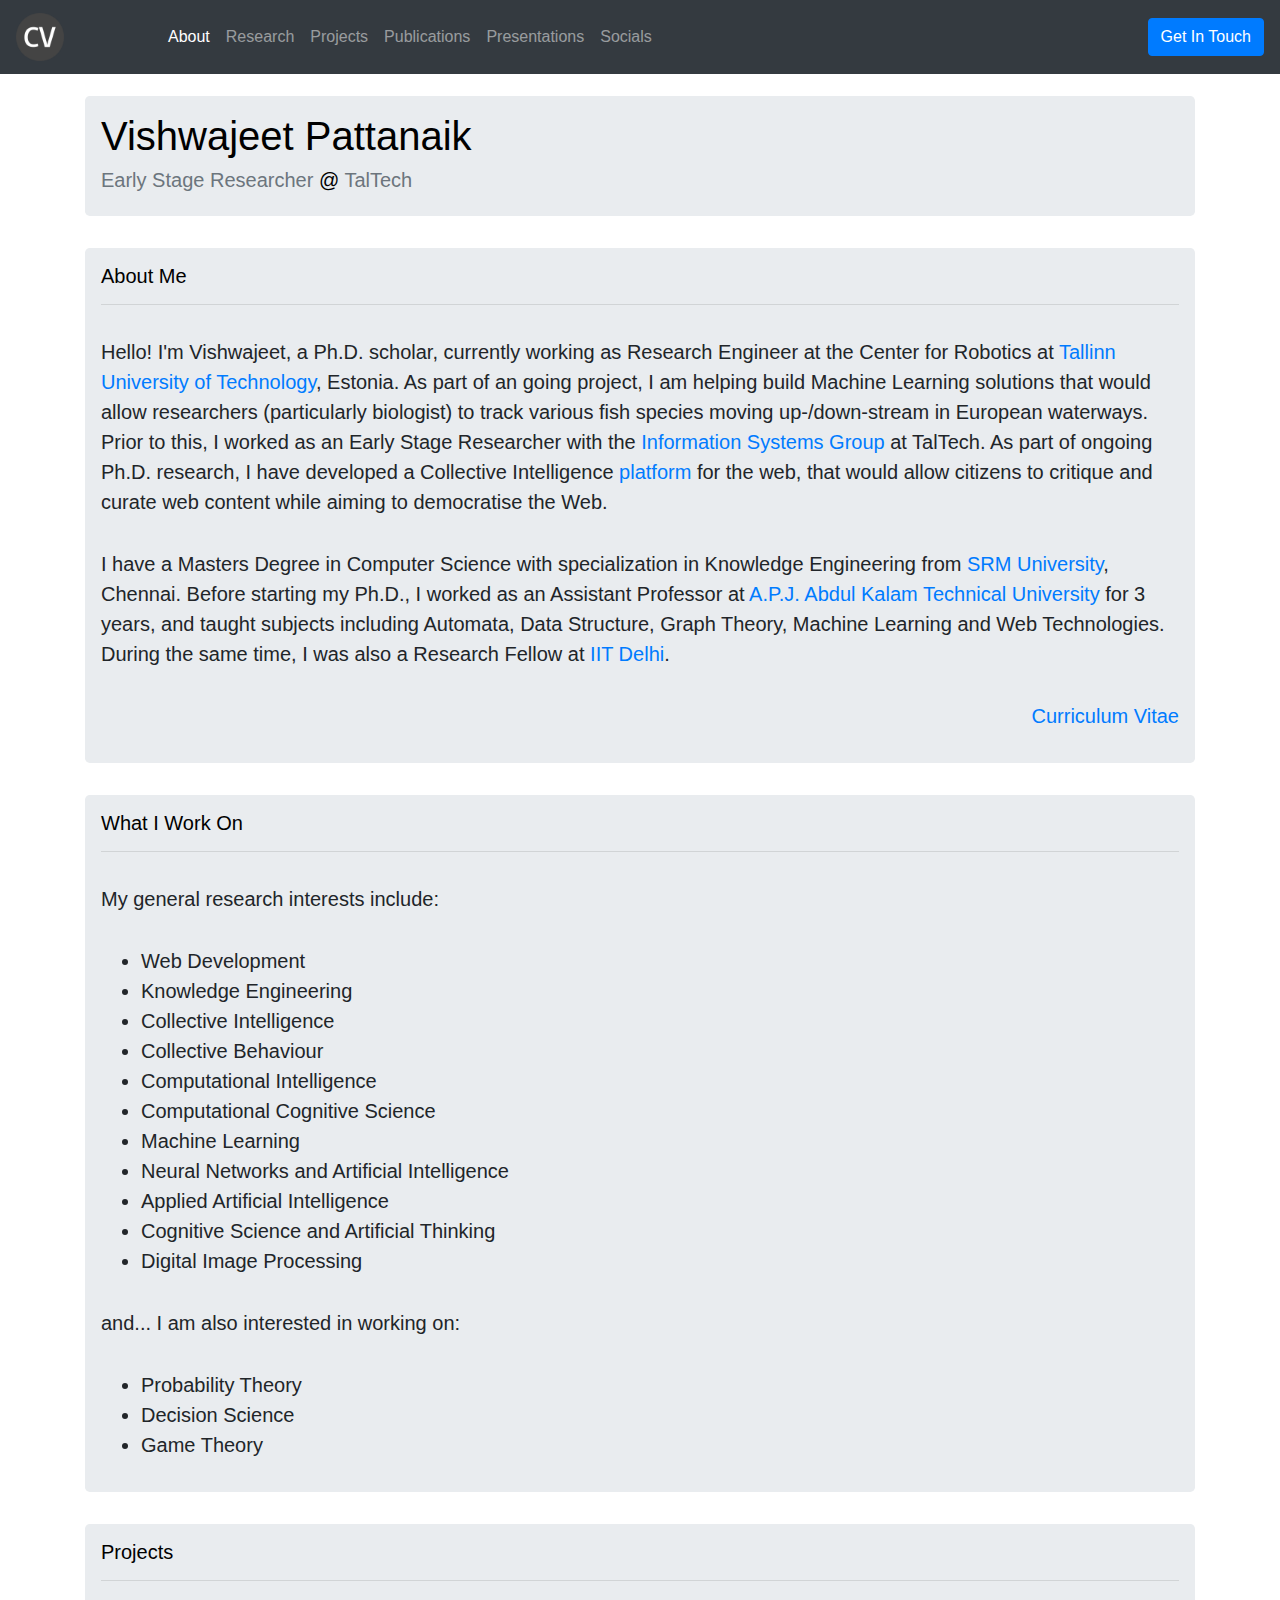
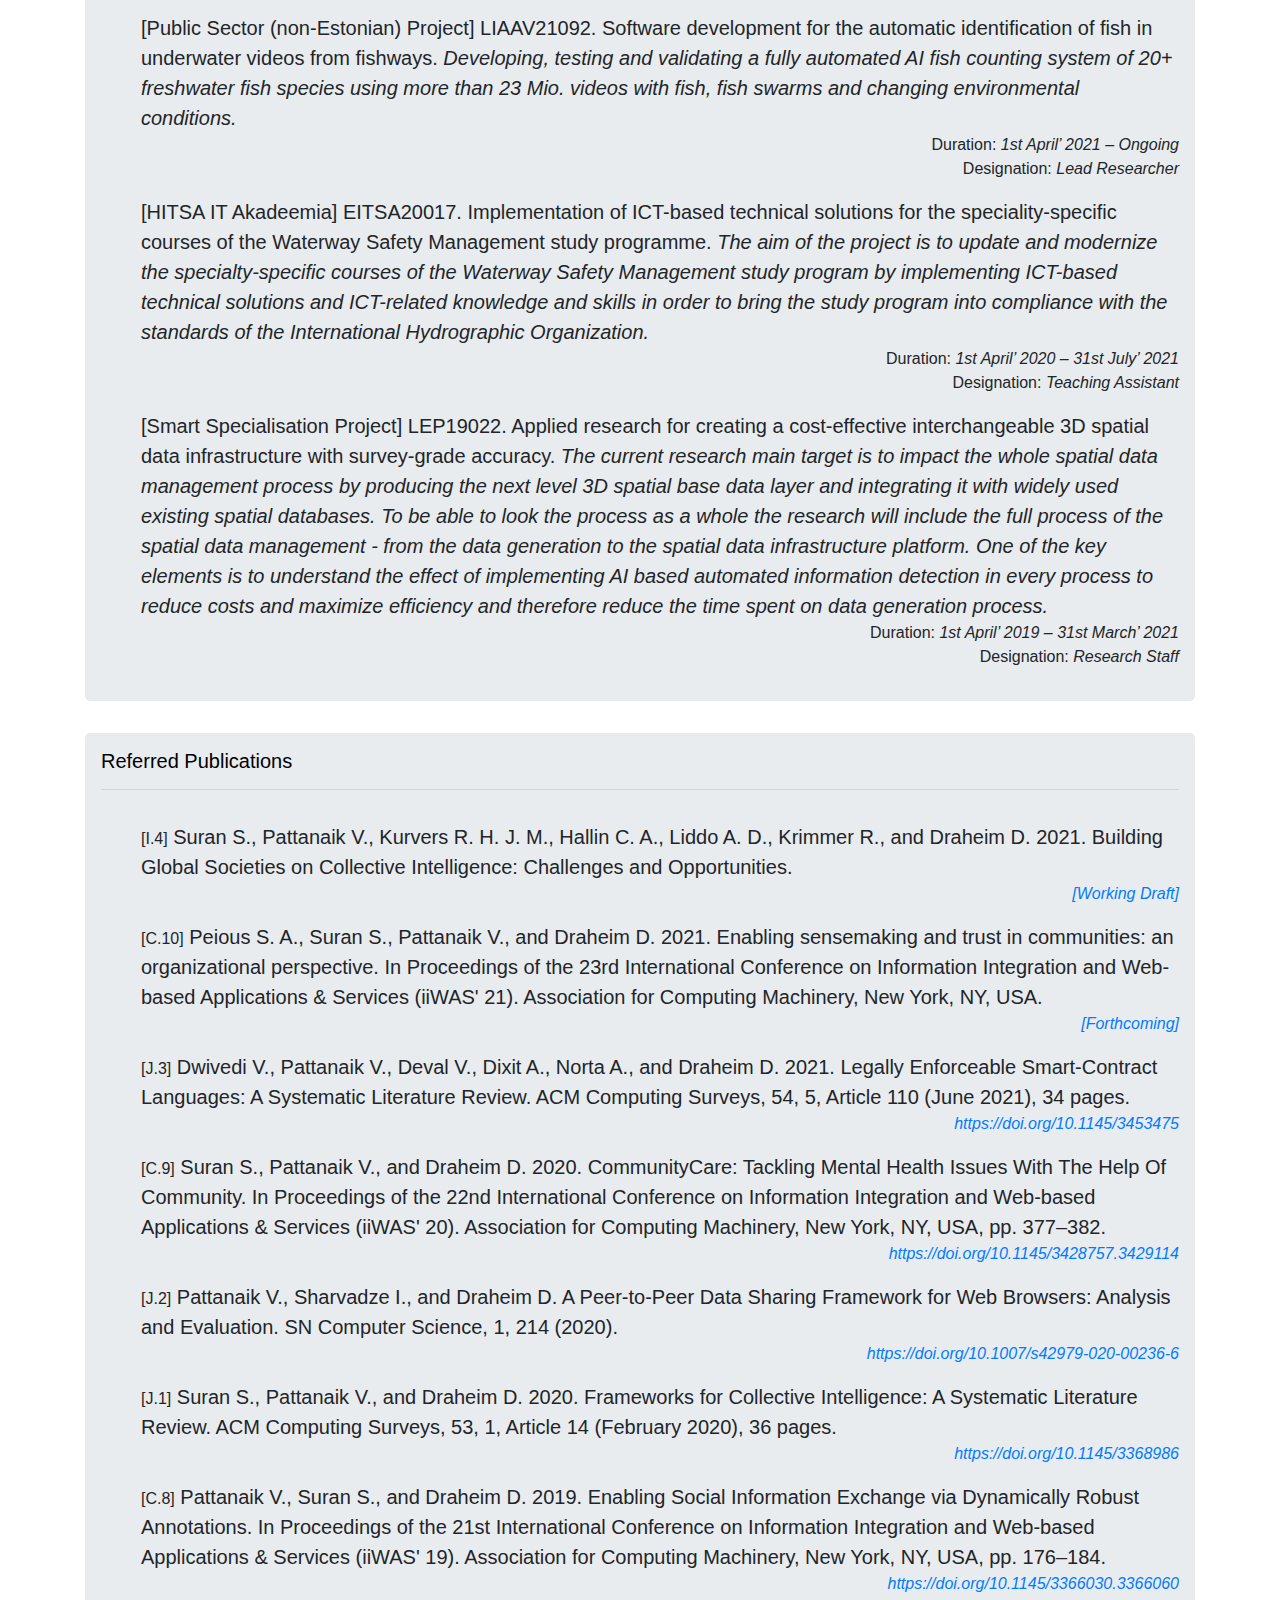
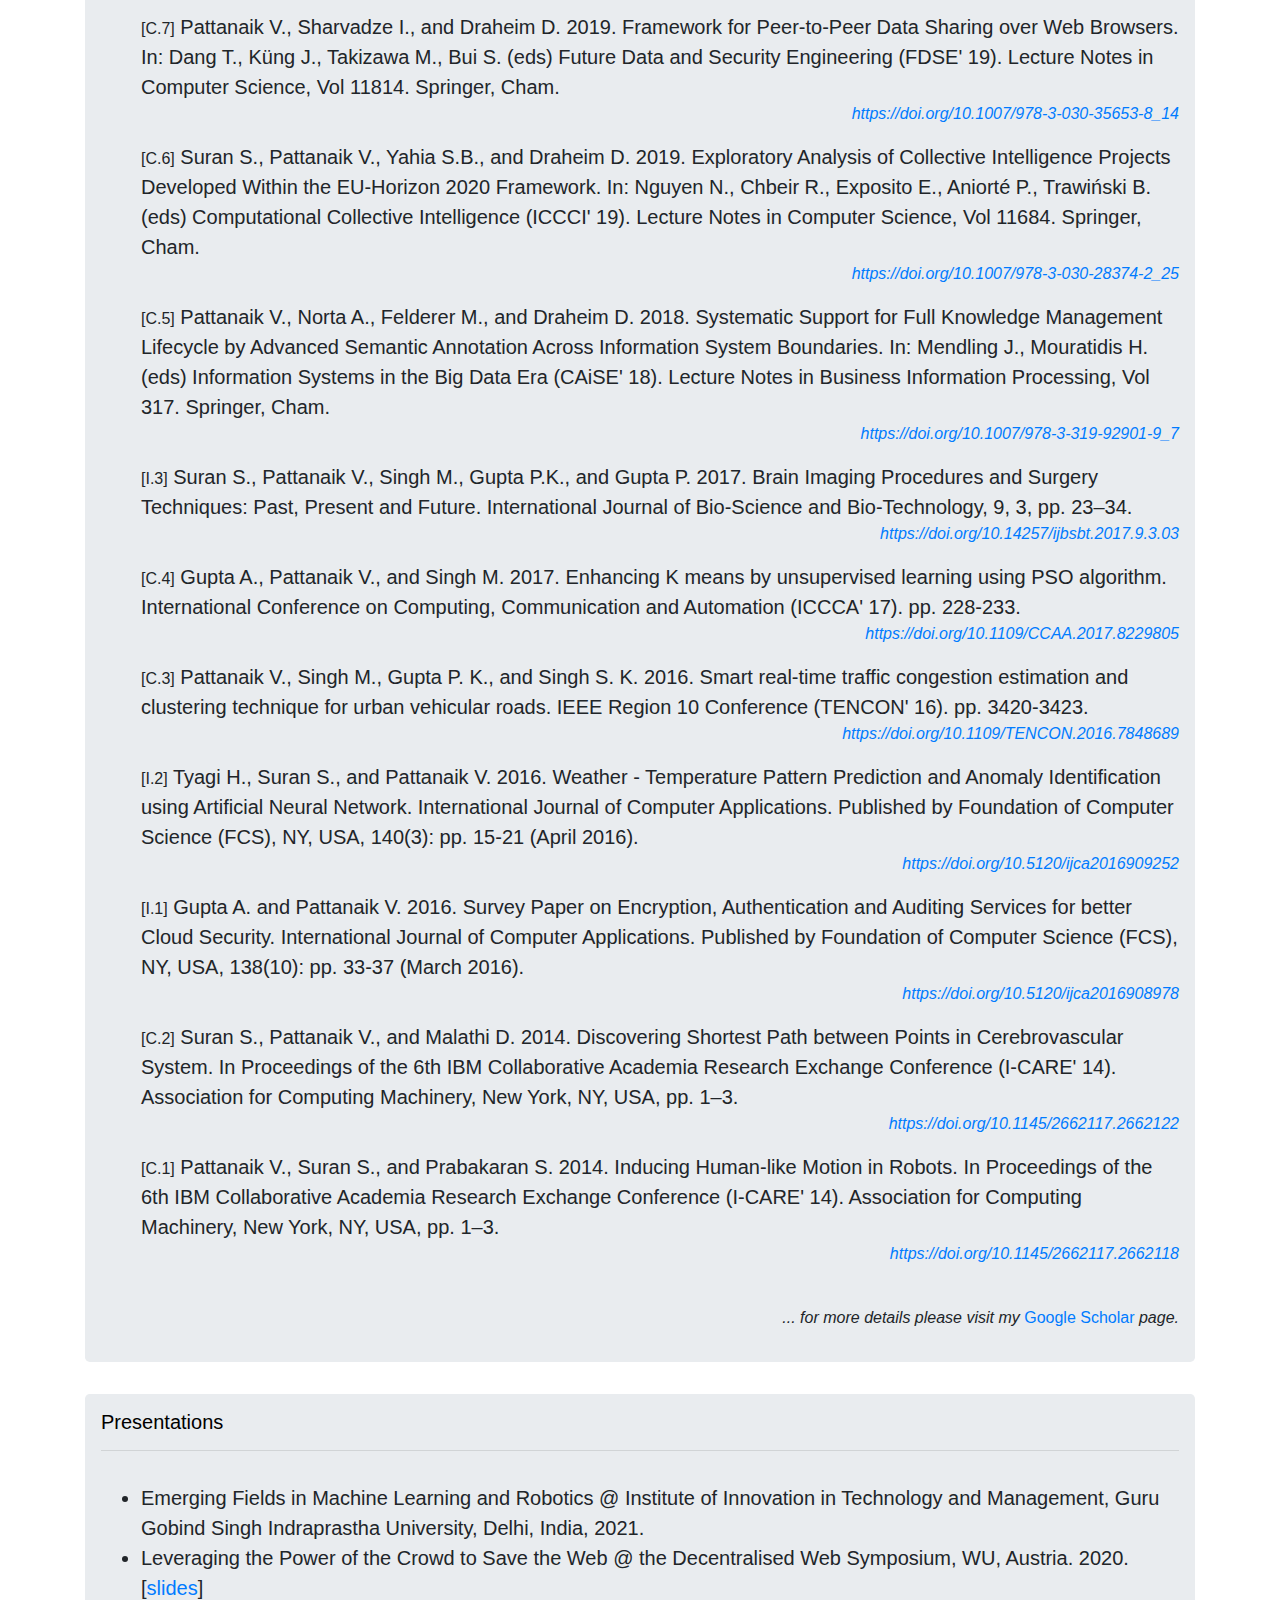
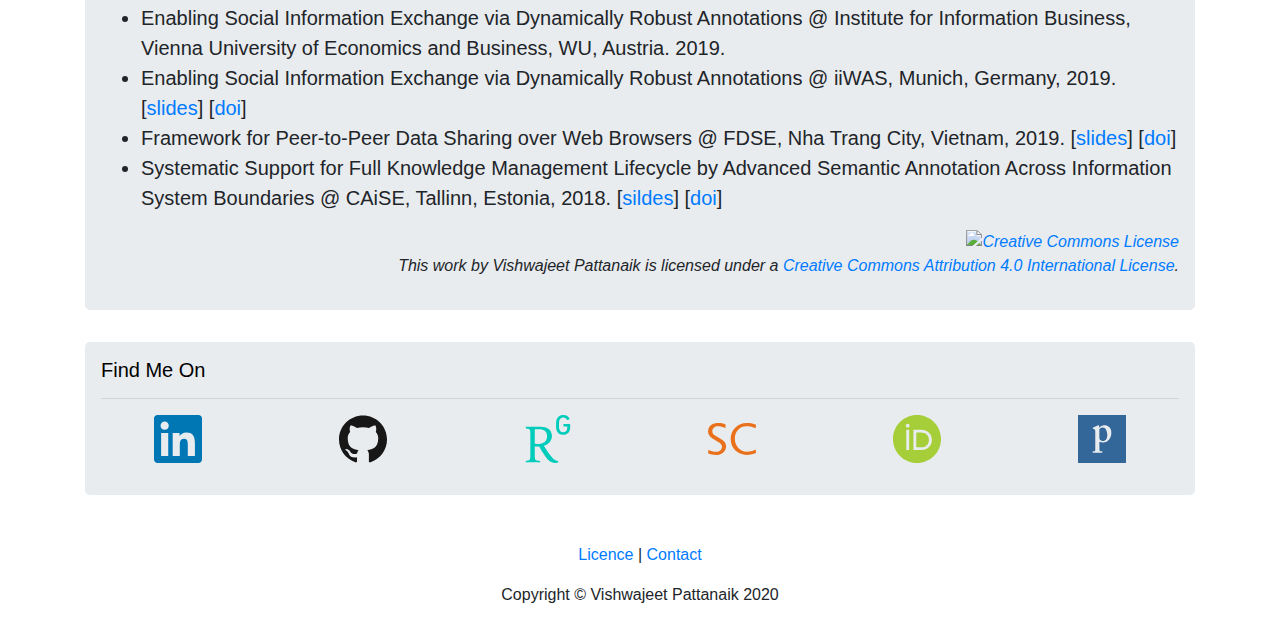
==== index.html @ 0c8cb820 "Update index.html" ====
<!DOCTYPE html>
<html lang="en">

<head>
  <meta http-equiv="content-type" content="text/html; charset=UTF-8" />
  <meta name="description" content="Vishwajeet Pattanaik's personal website." />
  <meta name="keywords" content="vishwajeet, pattanaik, tippanee, taltech, ttu" />
  <meta name="author" content="Vishwajeet Pattanaik" />
  <meta name="viewport" content="width=device-width, initial-scale=1.0" />

  <link rel="icon" type="image/png" href="/icons/favicon-32x32.png" />
  <title>Vishwajeet Pattanaik</title>

  <!-- Bootstrap Core CSS -->
  <link href="/css/bootstrap.css" rel="stylesheet" />

  <!-- Custom CSS -->
  <link href="/css/custom.css" rel="stylesheet" />
</head>

<body data-gr-c-s-loaded="true">
  <nav class="navbar navbar-expand-md navbar-dark fixed-top bg-dark">
    <a class="navbar-brand" target="_blank" href="https://www.etis.ee/CV/Vishwajeet_Pattanaik/eng?lang=ENG">
      <img id="logo-cv" src="/icons/favicon-512x512.png" alt="V. Pattanaik's bio" /></a>

    <button class="navbar-toggler" type="button" data-toggle="collapse" data-target="#navbarCollapse"
      aria-controls="navbarCollapse" aria-expanded="true" aria-label="Toggle navigation">
      <span class="navbar-toggler-icon"></span>
    </button>
    <div class="navbar-collapse collapse show left-gap" id="navbarCollapse">
      <ul class="navbar-nav mr-auto">
        <li class="nav-item active">
          <a class="nav-link" href="#about">About</a>
        </li>
        <li class="nav-item">
          <a class="nav-link" href="#research">Research</a>
        </li>
        <li class="nav-item">
          <a class="nav-link" href="#project">Projects</a>
        </li>
        <li class="nav-item">
          <a class="nav-link" href="#publication">Publications</a>
        </li>
        <li class="nav-item">
          <a class="nav-link" href="#presentation">Presentations</a>
        </li>
        <li class="nav-item">
          <a class="nav-link" href="#follow">Socials</a>
        </li>
        <li class="nav-item">
          <a class="nav-link" href="#"></a>
        </li>
      </ul>
      <a class="btn btn-primary a-btn" title="vishwajeet dot pattanaik at taltech dot ee" target="_blank"
        href="mailto:vishwajeet.pattanaik@taltech.ee">Get In Touch</a>
    </div>
  </nav>

  <main class="container">
    <div class="jumbotron modified-jbtrn name-jbtrn" id="home">
      <h1>Vishwajeet Pattanaik</h1>
      <h5>
        <a class="scnd-head" href="https://www.etis.ee/CV/Vishwajeet_Pattanaik/eng">Early Stage Researcher</a>
        @ <a class="scnd-head" href="https://taltech.ee/en/">TalTech</a>
      </h5>
    </div>

    <div class="jumbotron modified-jbtrn first-md-jbtrn">
      <div class="scrl-elem" id="about"></div>
      <h5>About Me</h5>
      <hr />
      <p class="lead">
        Hello! I'm Vishwajeet, a Ph.D. scholar, currently working as Research Engineer at the Center for Robotics at <a href="https://www.ttu.ee/institutes/department-of-software-science/">Tallinn University of Technology</a>, Estonia. As part of an going project, I am helping build Machine Learning solutions that would allow researchers (particularly biologist) to track various fish species moving up-/down-stream in European waterways. Prior to this, I worked as an Early Stage Researcher with the <a href="https://www.ttu.ee/projects/lss/">Information Systems Group</a> at TalTech. As part of ongoing Ph.D. research, I have developed a Collective Intelligence <a href="https://chrome.google.com/webstore/detail/tippanee-weave-your-own-w/ccfghgegoegbjgloocplalkhfimgaccb?hl=en">platform</a> for the web, that would allow citizens to critique and curate web content while aiming to democratise the Web.
      </p>
      <p class="lead">
        I have a Masters Degree in Computer Science with specialization in Knowledge Engineering from <a href="https://www.srmist.edu.in/">SRM University</a>, Chennai. Before starting my Ph.D., I worked as an Assistant Professor at <a href="https://aktu.ac.in/">A.P.J. Abdul Kalam Technical University</a> for 3 years, and taught subjects including Automata, Data Structure, Graph Theory, Machine Learning and Web Technologies. During the same time, I was also a Research Fellow at <a href="http://www.iitd.ac.in/">IIT Delhi</a>.
      </p>
      <p class="lead text-right">
        <b><a href="/slides/Resume_VishwajeetPattanaik.pdf">Curriculum Vitae</a></b>
      </p>
    </div>

    <div class="jumbotron modified-jbtrn">
      <div class="scrl-elem" id="research"></div>
      <h5>What I Work On</h5>
      <hr />
      <p class="lead">
        My general research interests include:
      </p>
      <ul class="lead">
        <li>
          Web Development
        </li>
        <li>
          Knowledge Engineering
        </li>        
        <li>
          Collective Intelligence
        </li>
        <li>
          Collective Behaviour
        </li>
        <li>
          Computational Intelligence
        </li>
        <li>
          Computational Cognitive Science
        </li>
        <li>
          Machine Learning
        </li>
        <li>
          Neural Networks and Artificial Intelligence
        </li>
        <li>
          Applied Artificial Intelligence
        </li>
        
        <li>
          Cognitive Science and Artificial Thinking
        </li>
        <li>
          Digital Image Processing
        </li>
      </ul>
      <p class="lead">
        and... I am also interested in working on:
      </p>
      <ul class="lead">
        <li>
          Probability Theory
        </li>
        <li>
          Decision Science
        </li>
        <li>
          Game Theory
        </li>
      </ul>
    </div>

    <div class="jumbotron modified-jbtrn">
      <div class="scrl-elem" id="project"></div>
      <h5>Projects</h5>
      <hr />
      <ul class="lead" style="list-style-type: none;">
        <li>
          <b>[Public Sector (non-Estonian) Project] LIAAV21092.</b> Software development for the automatic identification of fish in underwater videos from fishways. <i>Developing, testing and validating a fully automated AI fish counting system of 20+ freshwater fish species using more than 23 Mio. videos with fish, fish swarms and changing environmental conditions.</i>
          <br/>
          <p class="lead-mini">
            Duration: <i>1st April’ 2021 – Ongoing</i>
            <br/>
            Designation: <i><b>Lead Researcher</b></i>
          </p>

        </li>
        <li>
          <b>[HITSA IT Akadeemia] EITSA20017.</b> Implementation of ICT-based technical solutions for the speciality-specific courses of the Waterway Safety Management study programme. <i>The aim of the project is to update and modernize the specialty-specific courses of the Waterway Safety Management study program by implementing ICT-based technical solutions and ICT-related knowledge and skills in order to bring the study program into compliance with the standards of the International Hydrographic Organization.</i>
          <br/>
          <p class="lead-mini">
            Duration: <i>1st April’ 2020 – 31st July’ 2021</i>
            <br/>
            Designation: <i><b>Teaching Assistant</b></i>
          </p>
        </li>
        <li>
          <b>[Smart Specialisation Project] LEP19022.</b> Applied research for creating a cost-effective interchangeable 3D spatial data infrastructure with survey-grade accuracy. <i>The current research main target is to impact the whole spatial data management process by producing the next level 3D spatial base data layer and integrating it with widely used existing spatial databases. To be able to look the process as a whole the research will include the full process of the spatial data management - from the data generation to the spatial data infrastructure platform. One of the key elements is to understand the effect of implementing AI based automated information detection in every process to reduce costs and maximize efficiency and therefore reduce the time spent on data generation process.</i>
          <br/>
          <p class="lead-mini">
            Duration: <i>1st April’ 2019 – 31st March’ 2021</i>
            <br/>
            Designation: <i><b>Research Staff</b></i>
          </p>
        </li>
      </ul>
    </div>

    <div class="jumbotron modified-jbtrn">
      <div class="scrl-elem" id="publication"></div>
      <h5>Referred Publications</h5>
      <hr />
      <ul class="lead" style="list-style-type: none;">
        <li>
          <b class="lead-nums">[I.4]</b> Suran S., Pattanaik V., Kurvers R. H. J. M., Hallin C. A., Liddo A. D., Krimmer R., and Draheim D. 2021. Building Global Societies on Collective Intelligence: Challenges and Opportunities.
          <br />
          <p class="lead-mini">
            <i><a target="_blank"
                href="#">[Working Draft]</a></i>
          </p>
        </li>
        <li>
          <b class="lead-nums">[C.10]</b> Peious S. A., Suran S., Pattanaik V., and Draheim D. 2021. Enabling sensemaking and trust in communities: an organizational perspective. In Proceedings of the 23rd International Conference on Information Integration and Web-based Applications & Services (iiWAS' 21). Association for Computing Machinery, New York, NY, USA.
          <br />
          <p class="lead-mini">
            <i><a target="_blank"
                href="#">[Forthcoming]</a></i>
          </p>
        </li>
        <li>
          <b class="lead-nums">[J.3]</b> Dwivedi V., Pattanaik V., Deval V., Dixit A., Norta A., and Draheim D. 2021. Legally Enforceable Smart-Contract Languages: A Systematic Literature Review. ACM Computing Surveys, 54, 5, Article 110 (June 2021), 34 pages.
          <br />
          <p class="lead-mini">
            <i><a target="_blank"
                href="https://doi.org/10.1145/3453475">https://doi.org/10.1145/3453475</a></i>
          </p>
        </li>
        <li>
          <b class="lead-nums">[C.9]</b> Suran S., Pattanaik V., and Draheim D. 2020. CommunityCare: Tackling Mental Health Issues With The Help Of Community. In Proceedings of the 22nd International Conference on Information Integration and Web-based Applications & Services (iiWAS' 20). Association for Computing Machinery, New York, NY, USA, pp. 377–382.
          <br />
          <p class="lead-mini">
            <i><a target="_blank"
                href="https://doi.org/10.1145/3428757.3429114">https://doi.org/10.1145/3428757.3429114</a></i>
          </p>
        </li>
        <li>
          <b class="lead-nums">[J.2]</b> Pattanaik V., Sharvadze I., and Draheim D. A Peer-to-Peer Data Sharing Framework for Web Browsers: Analysis and Evaluation. SN Computer Science, 1, 214 (2020).
          <br />
          <p class="lead-mini">
            <i><a target="_blank"
                href="https://doi.org/10.1007/s42979-020-00236-6">https://doi.org/10.1007/s42979-020-00236-6</a></i>
          </p>
        </li>
        <li>
          <b class="lead-nums">[J.1]</b> Suran S., Pattanaik V., and Draheim D. 2020. Frameworks for Collective Intelligence: A Systematic Literature Review. ACM Computing Surveys, 53, 1, Article 14 (February 2020), 36 pages.
          <br />
          <p class="lead-mini">
            <i><a target="_blank" href="https://doi.org/10.1145/3368986">https://doi.org/10.1145/3368986</a></i>
          </p>
        </li>
        <li>
          <b class="lead-nums">[C.8]</b> Pattanaik V., Suran S., and Draheim D. 2019. Enabling Social Information Exchange via Dynamically Robust Annotations. In Proceedings of the 21st International Conference on Information Integration and Web-based Applications & Services (iiWAS' 19). Association for Computing Machinery, New York, NY, USA, pp. 176–184.
          <br />
          <p class="lead-mini">
            <i><a target="_blank"
                href="https://doi.org/10.1145/3366030.3366060">https://doi.org/10.1145/3366030.3366060</a></i>
          </p>
        </li>
        <li>
          <b class="lead-nums">[C.7]</b> Pattanaik V., Sharvadze I., and Draheim D. 2019. Framework for Peer-to-Peer Data Sharing over Web Browsers. In: Dang T., Küng J., Takizawa M., Bui S. (eds) Future Data and Security Engineering (FDSE' 19). Lecture Notes in Computer Science, Vol 11814. Springer, Cham.
          <br />
          <p class="lead-mini">
            <i><a target="_blank"
                href="https://doi.org/10.1007/978-3-030-35653-8_14">https://doi.org/10.1007/978-3-030-35653-8_14</a></i>
          </p>
        </li>
        <li>
          <b class="lead-nums">[C.6]</b> Suran S., Pattanaik V., Yahia S.B., and Draheim D. 2019. Exploratory Analysis of Collective Intelligence Projects Developed Within the EU-Horizon 2020 Framework. In: Nguyen N., Chbeir R., Exposito E., Aniorté P., Trawiński B. (eds) Computational Collective Intelligence (ICCCI' 19). Lecture Notes in Computer Science, Vol 11684. Springer, Cham.
          <br />
          <p class="lead-mini">
            <i><a target="_blank"
                href="https://doi.org/10.1007/978-3-030-28374-2_25">https://doi.org/10.1007/978-3-030-28374-2_25</a></i>
          </p>
        </li>
        <li>
          <b class="lead-nums">[C.5]</b> Pattanaik V., Norta A., Felderer M., and Draheim D. 2018. Systematic Support for Full Knowledge Management Lifecycle by Advanced Semantic Annotation Across Information System Boundaries. In: Mendling J., Mouratidis H. (eds) Information Systems in the Big Data Era (CAiSE' 18). Lecture Notes in Business Information Processing, Vol 317. Springer, Cham.
          <br />
          <p class="lead-mini">
            <i><a target="_blank"
                href="https://doi.org/10.1007/978-3-319-92901-9_7">https://doi.org/10.1007/978-3-319-92901-9_7</a></i>
          </p>
        </li>
        <li>
          <b class="lead-nums">[I.3]</b> Suran S., Pattanaik V., Singh M., Gupta P.K., and Gupta P. 2017. Brain Imaging Procedures and Surgery Techniques: Past, Present and Future. International Journal of Bio-Science and Bio-Technology, 9, 3, pp. 23–34.
          <br />
          <p class="lead-mini">
            <i><a target="_blank"
                href="https://doi.org/10.14257/ijbsbt.2017.9.3.03">https://doi.org/10.14257/ijbsbt.2017.9.3.03</a></i>
          </p>
        </li>
        <li>
          <b class="lead-nums">[C.4]</b> Gupta A., Pattanaik V., and Singh M. 2017. Enhancing K means by unsupervised learning using PSO algorithm. International Conference on Computing, Communication and Automation (ICCCA' 17). pp. 228-233.
          <br />
          <p class="lead-mini">
            <i><a target="_blank"
                href="https://doi.org/10.1109/CCAA.2017.8229805">https://doi.org/10.1109/CCAA.2017.8229805</a></i>
          </p>
        </li>
        <li>
          <b class="lead-nums">[C.3]</b> Pattanaik V., Singh M., Gupta P. K., and Singh S. K. 2016. Smart real-time traffic congestion estimation and clustering technique for urban vehicular roads. IEEE Region 10 Conference (TENCON' 16). pp. 3420-3423.
          <br />
          <p class="lead-mini">
            <i><a target="_blank"
                href="https://doi.org/10.1109/TENCON.2016.7848689">https://doi.org/10.1109/TENCON.2016.7848689</a></i>
          </p>
        </li>
        <li>
          <b class="lead-nums">[I.2]</b> Tyagi H., Suran S., and Pattanaik V. 2016. Weather - Temperature Pattern Prediction and Anomaly Identification using Artificial Neural Network. International Journal of Computer Applications. Published by Foundation of Computer Science (FCS), NY, USA, 140(3): pp. 15-21 (April 2016).
          <br />
          <p class="lead-mini">
            <i><a target="_blank"
                href="https://doi.org/10.5120/ijca2016909252">https://doi.org/10.5120/ijca2016909252</a></i>
          </p>
        </li>
        <li>
          <b class="lead-nums">[I.1]</b> Gupta A. and Pattanaik V. 2016. Survey Paper on Encryption, Authentication and Auditing Services for better Cloud Security. International Journal of Computer Applications. Published by Foundation of Computer Science (FCS), NY, USA, 138(10): pp. 33-37 (March 2016).
          <br />
          <p class="lead-mini">
            <i><a target="_blank"
                href="https://doi.org/10.5120/ijca2016908978">https://doi.org/10.5120/ijca2016908978</a></i>
          </p>
        </li>
        <li>
          <b class="lead-nums">[C.2]</b> Suran S., Pattanaik V., and Malathi D. 2014. Discovering Shortest Path between Points in Cerebrovascular System. In Proceedings of the 6th IBM Collaborative Academia Research Exchange Conference (I-CARE' 14). Association for Computing Machinery, New York, NY, USA, pp. 1–3.
          <br />
          <p class="lead-mini">
            <i><a target="_blank"
                href="https://doi.org/10.1145/2662117.2662122">https://doi.org/10.1145/2662117.2662122</a></i>
          </p>
        </li>
        <li>
          <b class="lead-nums">[C.1]</b> Pattanaik V., Suran S., and Prabakaran S. 2014. Inducing Human-like Motion in Robots. In Proceedings of the 6th IBM Collaborative Academia Research Exchange Conference (I-CARE' 14). Association for Computing Machinery, New York, NY, USA, pp. 1–3.
          <br />
          <p class="lead-mini">
            <i><a target="_blank"
                href="https://doi.org/10.1145/2662117.2662118">https://doi.org/10.1145/2662117.2662118</a></i>
          </p>
        </li>
      </ul>
      <br />
      <p class="lead-mini">
        <i>... for more details please visit my</i>
        <a target="_blank" href="https://scholar.google.com/citations?user=J5OFv5EAAAAJ&hl=en">Google Scholar</a>
        <i> page.</i>
      </p>
      <!-- <iframe class="bibbase-data" src="https://bibbase.org/service/mendeley/99050e42-27eb-3a5f-8575-b0eafc224a58" sandbox="allow-forms allow-popups allow-pointer-lock allow-same-origin allow-scripts"></iframe> -->
    </div>

    <div class="jumbotron modified-jbtrn">
      <div class="scrl-elem" id="presentation"></div>
      <h5>Presentations</h5>
      <hr />
      <ul class="lead">
        <li>
          Emerging Fields in Machine Learning and Robotics @ Institute of Innovation in Technology and Management, Guru Gobind Singh Indraprastha University, Delhi, India, 2021.
        </li>
        <li>
          Leveraging the Power of the Crowd to Save the Web @ the Decentralised Web Symposium, WU, Austria. 2020. [<a target="_blank" href="/slides/Vishwajeet_DWSympo-2020.pdf">slides</a>]
        </li>
        <li>
          Enabling Social Information Exchange via Dynamically Robust Annotations @ Institute for Information Business, Vienna University of Economics and Business, WU, Austria. 2019.
        </li>
        <li>
          Enabling Social Information Exchange via Dynamically Robust Annotations @ iiWAS, Munich, Germany, 2019. [<a target="_blank" href="/slides/Vishwajeet_iiWAS-2019.pdf">slides</a>] [<a target="_blank" href="https://doi.org/10.1145/3366030.3366060">doi</a>]
        </li>
        <li>
          Framework for Peer-to-Peer Data Sharing over Web Browsers @ FDSE, Nha Trang City, Vietnam, 2019. [<a target="_blank" href="/slides/Vishwajeet_FDSE-2019.pdf">slides</a>] [<a target="_blank" href="https://doi.org/10.1007/978-3-030-35653-8_14">doi</a>]
        </li>
        <li>
          Systematic Support for Full Knowledge Management Lifecycle by Advanced Semantic Annotation Across Information System Boundaries @ CAiSE, Tallinn, Estonia, 2018. [<a target="_blank" href="/slides/Vishwajeet_CAiSE-2018.pdf">sildes</a>] [<a target="_blank" href="https://doi.org/10.1007/978-3-319-92901-9_7">doi</a>]
        </li>
      </ul>
      <p class="lead-mini">
        <i><a target="_blank" rel="license" href="http://creativecommons.org/licenses/by/4.0/"><img
              alt="Creative Commons License" style="border-width: 0;"
              src="https://i.creativecommons.org/l/by/4.0/88x31.png" /></a><br />This work by
          <span property="cc:attributionName">Vishwajeet Pattanaik</span> is
          licensed under a
          <a target="_blank" rel="license" href="http://creativecommons.org/licenses/by/4.0/">Creative Commons
            Attribution 4.0 International License</a>.
        </i>
      </p>
    </div>

    <div class="jumbotron modified-jbtrn last-md-jbtrn">
      <div class="scrl-elem" id="follow"></div>
      <h5>Find Me On</h5>
      <hr />
      <div class="row">
        <div class="col-lg-2 cntr-elem">
          <a target="_blank" href="https://linkedin.com/in/vishwajeet-pattanaik">
            <svg style="width: 3rem; fill: rgb(0, 119, 181);" role="img" viewBox="0 0 24 24"
              xmlns="http://www.w3.org/2000/svg">
              <title>LinkedIn</title>
              <path
                d="M20.447 20.452h-3.554v-5.569c0-1.328-.027-3.037-1.852-3.037-1.853 0-2.136 1.445-2.136 2.939v5.667H9.351V9h3.414v1.561h.046c.477-.9 1.637-1.85 3.37-1.85 3.601 0 4.267 2.37 4.267 5.455v6.286zM5.337 7.433c-1.144 0-2.063-.926-2.063-2.065 0-1.138.92-2.063 2.063-2.063 1.14 0 2.064.925 2.064 2.063 0 1.139-.925 2.065-2.064 2.065zm1.782 13.019H3.555V9h3.564v11.452zM22.225 0H1.771C.792 0 0 .774 0 1.729v20.542C0 23.227.792 24 1.771 24h20.451C23.2 24 24 23.227 24 22.271V1.729C24 .774 23.2 0 22.222 0h.003z">
              </path>
            </svg>
          </a>
        </div>
        <div class="col-lg-2 cntr-elem">
          <a target="_blank" href="https://github.com/vpattanaik">
            <svg style="width: 3rem; fill: rgb(24, 23, 23);" role="img" viewBox="0 0 24 24"
              xmlns="http://www.w3.org/2000/svg">
              <title>GitHub</title>
              <path
                d="M12 .297c-6.63 0-12 5.373-12 12 0 5.303 3.438 9.8 8.205 11.385.6.113.82-.258.82-.577 0-.285-.01-1.04-.015-2.04-3.338.724-4.042-1.61-4.042-1.61C4.422 18.07 3.633 17.7 3.633 17.7c-1.087-.744.084-.729.084-.729 1.205.084 1.838 1.236 1.838 1.236 1.07 1.835 2.809 1.305 3.495.998.108-.776.417-1.305.76-1.605-2.665-.3-5.466-1.332-5.466-5.93 0-1.31.465-2.38 1.235-3.22-.135-.303-.54-1.523.105-3.176 0 0 1.005-.322 3.3 1.23.96-.267 1.98-.399 3-.405 1.02.006 2.04.138 3 .405 2.28-1.552 3.285-1.23 3.285-1.23.645 1.653.24 2.873.12 3.176.765.84 1.23 1.91 1.23 3.22 0 4.61-2.805 5.625-5.475 5.92.42.36.81 1.096.81 2.22 0 1.606-.015 2.896-.015 3.286 0 .315.21.69.825.57C20.565 22.092 24 17.592 24 12.297c0-6.627-5.373-12-12-12">
              </path>
            </svg>
          </a>
        </div>
        <div class="col-lg-2 cntr-elem">
          <a target="_blank" href="https://www.researchgate.net/profile/Vishwajeet_Pattanaik">
            <svg style="width: 3rem; fill: rgb(0, 204, 187);" role="img" xmlns="http://www.w3.org/2000/svg"
              viewBox="0 0 24 24">
              <title>ResearchGate</title>
              <path
                d="M19.586 0c-.818 0-1.508.19-2.073.565-.563.377-.97.936-1.213 1.68a3.193 3.193 0 0 0-.112.437 8.365 8.365 0 0 0-.078.53 9 9 0 0 0-.05.727c-.01.282-.013.621-.013 1.016a31.121 31.123 0 0 0 .014 1.017 9 9 0 0 0 .05.727 7.946 7.946 0 0 0 .077.53h-.005a3.334 3.334 0 0 0 .113.438c.245.743.65 1.303 1.214 1.68.565.376 1.256.564 2.075.564.8 0 1.536-.213 2.105-.603.57-.39.94-.916 1.175-1.65.076-.235.135-.558.177-.93a10.9 10.9 0 0 0 .043-1.207v-.82c0-.095-.047-.142-.14-.142h-3.064c-.094 0-.14.047-.14.141v.956c0 .094.046.14.14.14h1.666c.056 0 .084.03.084.086 0 .36 0 .62-.036.865-.038.244-.1.447-.147.606-.108.385-.348.664-.638.876-.29.212-.738.35-1.227.35-.545 0-.901-.15-1.21-.353-.306-.203-.517-.454-.67-.915a3.136 3.136 0 0 1-.147-.762 17.366 17.367 0 0 1-.034-.656c-.01-.26-.014-.572-.014-.939a26.401 26.403 0 0 1 .014-.938 15.821 15.822 0 0 1 .035-.656 3.19 3.19 0 0 1 .148-.76 1.89 1.89 0 0 1 .742-1.01c.344-.244.593-.352 1.137-.352.508 0 .815.096 1.144.303.33.207.528.492.764.925.047.094.111.118.198.07l1.044-.43c.075-.048.09-.115.042-.199a3.549 3.549 0 0 0-.466-.742 3 3 0 0 0-.679-.607 3.313 3.313 0 0 0-.903-.41A4.068 4.068 0 0 0 19.586 0zM8.217 5.836c-1.69 0-3.036.086-4.297.086-1.146 0-2.291 0-3.007-.029v.831l1.088.2c.744.144 1.174.488 1.174 2.264v11.288c0 1.777-.43 2.12-1.174 2.263l-1.088.2v.832c.773-.029 2.12-.086 3.465-.086 1.29 0 2.951.057 3.667.086v-.831l-1.49-.2c-.773-.115-1.174-.487-1.174-2.264v-4.784c.688.057 1.29.057 2.206.057 1.748 3.123 3.41 5.472 4.355 6.56.86 1.032 2.177 1.691 3.839 1.691.487 0 1.003-.086 1.318-.23v-.744c-1.031 0-2.063-.716-2.808-1.518-1.26-1.376-2.95-3.582-4.355-6.074 2.32-.545 4.04-2.722 4.04-4.9 0-3.208-2.492-4.698-5.758-4.698zm-.515 1.29c2.406 0 3.839 1.26 3.839 3.552 0 2.263-1.547 3.782-4.097 3.782-.974 0-1.404-.03-2.063-.086v-7.19c.66-.059 1.547-.059 2.32-.059z">
              </path>
            </svg>
          </a>
        </div>
        <div class="col-lg-2 cntr-elem">
          <a target="_blank" href="https://www.scopus.com/authid/detail.uri?authorId=57191188601">
            <svg style="width: 3rem; fill: rgb(233,113,28);" role="img" viewBox="0 0 24 24"
              xmlns="http://www.w3.org/2000/svg">
              <title>Scopus</title>
              <path
                d="M24 19.059l-.14-1.777c-1.426.772-2.945 1.076-4.465 1.076-3.319 0-5.96-2.782-5.96-6.475 0-3.903 2.595-6.31 5.633-6.31 1.917 0 3.39.303 4.792 1.075L24 4.895c-1.286-.608-2.337-.889-4.698-.889-4.534 0-7.97 3.53-7.97 8.017 0 5.12 4.09 7.924 7.9 7.924 1.916 0 3.506-.257 4.768-.888zm-14.954-3.46c0-2.22-1.964-3.225-3.857-4.347C3.716 10.364 2.15 9.756 2.15 8.12c0-1.215.889-2.548 2.642-2.548 1.519 0 2.57.234 3.903 1.029l.117-1.847c-1.239-.514-2.127-.748-4.137-.748C1.8 4.006.047 5.876.047 8.26c0 2.384 2.103 3.413 4.02 4.581 1.426.865 2.922 1.45 2.922 2.992 0 1.496-1.333 2.571-2.922 2.571-1.566 0-2.594-.35-3.786-1.075L0 19.176c1.215.56 2.454.818 4.16.818 2.385 0 4.885-1.473 4.885-4.395z">
              </path>
            </svg>
          </a>
        </div>
        <div class="col-lg-2 cntr-elem">
          <a target="_blank" href="https://orcid.org/0000-0002-7389-5955">
            <svg style="width: 3rem; fill: rgb(166, 206, 57);" role="img" viewBox="0 0 24 24"
              xmlns="http://www.w3.org/2000/svg">
              <title>ORCiD</title>
              <path
                d="M12 0C5.372 0 0 5.372 0 12s5.372 12 12 12 12-5.372 12-12S18.628 0 12 0zM7.369 4.378c.525 0 .947.431.947.947s-.422.947-.947.947a.95.95 0 0 1-.947-.947c0-.525.422-.947.947-.947zm-.722 3.038h1.444v10.041H6.647V7.416zm3.562 0h3.9c3.712 0 5.344 2.653 5.344 5.025 0 2.578-2.016 5.025-5.325 5.025h-3.919V7.416zm1.444 1.303v7.444h2.297c3.272 0 4.022-2.484 4.022-3.722 0-2.016-1.284-3.722-4.097-3.722h-2.222z">
              </path>
            </svg>
          </a>
        </div>
        <div class="col-lg-2 cntr-elem">
          <a target="_blank" href="https://publons.com/researcher/3093763/vishwajeet-pattanaik/">
            <svg style="width: 3rem; fill: rgb(51, 102, 153);" role="img" xmlns="http://www.w3.org/2000/svg"
              viewBox="0 0 24 24">
              <title>Publons</title>
              <path
                d="M0 0v24h24V0zm10.34 5.1c.083.014.114.096.156.158.054.354.1.71.154 1.065.157-.162.31-.328.49-.464.867-.666 2.05-.94 3.11-.63.72.21 1.315.72 1.756 1.316.187.263.348.547.45.855.198.582.225 1.206.198 1.815-.053 1.12-.433 2.244-1.169 3.103a4.029 4.029 0 01-2.616 1.41 4.418 4.418 0 01-2.188-.317c.019 1.01.032 2.018.038 3.028.021.465-.021.938.087 1.396.031.14.123.292.28.308.302.036.608.013.912.02.057 0 .13.037.126.101.004.186.009.373-.004.56-.046.092-.17.07-.255.072a44.358 44.358 0 00-4.437 0l-.07-.056c-.004-.22-.063-.467.034-.671.3-.035.606.02.904-.032.191-.048.268-.26.295-.434.04-.32.027-.642.042-.963V8.348c0-.156.006-.31-.008-.465a.888.888 0 00-.34-.656c-.203-.158-.438-.265-.662-.388-.082-.052-.181-.097-.229-.187a.985.985 0 01.008-.337c.056-.066.144-.086.219-.122.73-.315 1.456-.636 2.185-.952.17-.068.346-.144.533-.144zm1.99 1.146c-.053 0-.104 0-.156.013a2.12 2.12 0 00-1.493.86c.005 1.44 0 2.88.003 4.32.005.327.073.676.302.924.524.512 1.302.692 2.014.593.577-.096 1.037-.538 1.279-1.054.344-.736.395-1.571.335-2.371-.053-.655-.181-1.312-.449-1.915-.184-.407-.442-.793-.811-1.054a1.717 1.717 0 00-1.024-.313z">
              </path>
            </svg>
          </a>
        </div>
      </div>
    </div>
  </main>

  <div class="small-print">
    <p>
      <a target="_blank" href="/LICENSE.md">Licence</a>
      |
      <a target="_blank" href="mailto:vishwajeet.pattanaik@taltech.ee">Contact</a>
    </p>
    <p>Copyright &copy; Vishwajeet Pattanaik 2020</p>
  </div>

  <!-- Optional JavaScript -->
  <!-- jQuery first, then Popper.js, then Bootstrap JS -->
  <script src="https://code.jquery.com/jquery-3.2.1.slim.min.js"
    integrity="sha384-KJ3o2DKtIkvYIK3UENzmM7KCkRr/rE9/Qpg6aAZGJwFDMVNA/GpGFF93hXpG5KkN"
    crossorigin="anonymous"></script>
  <script src="https://cdnjs.cloudflare.com/ajax/libs/popper.js/1.12.9/umd/popper.min.js"
    integrity="sha384-ApNbgh9B+Y1QKtv3Rn7W3mgPxhU9K/ScQsAP7hUibX39j7fakFPskvXusvfa0b4Q"
    crossorigin="anonymous"></script>

  <!-- Bootstrap Core JS -->
  <script src="/js/bootstrap.js"></script>

  <!-- Custom CSS -->
  <script src="/js/custom.js"></script>
</body>

</html>
---- css/custom.css ----
html {
  scroll-behavior: smooth;
}

h1,
h2,
h3,
h4,
h5,
h6 {
  color: black;
}

hr {
	margin-top: 1rem;
	margin-bottom: 1rem;
	border: 0;
	border-top: 1px solid rgba(0, 0, 0, 0.1);
  }

a {
  word-wrap: break-word;
}

a:hover {
  text-decoration: none;
}

a.scnd-head:link {
  color: #6c757d !important;
}

a.scnd-head:hover {
  color: #343a40 !important;
}

a.scnd-head:visited {
  color: #6c757d !important;
}

/*##################################################*/

.top-gap {
  margin-top: 10rem;
}

.left-gap {
  margin-left: 5rem;
}

.full-height {
  height: 80vh;
}

/*##################################################*/

#logo-cv {
  height: 3rem !important;
}


.a-btn {
  color: white !important;
}
.container {
  box-sizing: border-box;
  position: relative;
}

.modified-jbtrn {
  box-sizing: border-box;
  position: relative;
  top: 5rem;
  padding: 1rem;
  margin: 2rem 0;
}

.first-md-jbtrn {
  margin-top: 0 !important;
}

.last-md-jbtrn {
  margin-bottom: 0 !important;
}

.name-jbtrn {
  margin-bottom: 1rem !important;
  top: 4rem;
}


.scrl-elem {
  position: absolute;
  top: -8rem;
}

.lead {
  padding-top: 1rem;
}

.cntr-elem {
  text-align: center;
  padding-bottom: 1rem;;
}

.bibbase-data {
  width: 100%;
  min-height: 50rem;
  max-height: 100vh;
  border: none;
}

.lead-nums {
  font-size: 1.0rem;
}

.lead-mini {
  text-align: right;
  font-size: 1.0rem;
}

.my-scls {
  width: 3rem;
}

.small-print {
  margin-top: 8rem;
  width: 100%;
  text-align: center;
}

/*##################################################*/

@media (min-width: 320px) {
  .cntr-elem {
    width: 33%
  }
}

@media (min-width: 360px) {
  .cntr-elem {
    width: 33%
  }
}

@media (min-width: 480px) {
  .cntr-elem {
    width: 16%
  }
}

@media (min-width: 576px) {
  .cntr-elem {
    width: 16%
  }
}

@media (min-width: 768px) {
  .cntr-elem {
    width: 16%
  }
}

@media (min-width: 992px) {

}

@media (min-width: 1200px) {

}
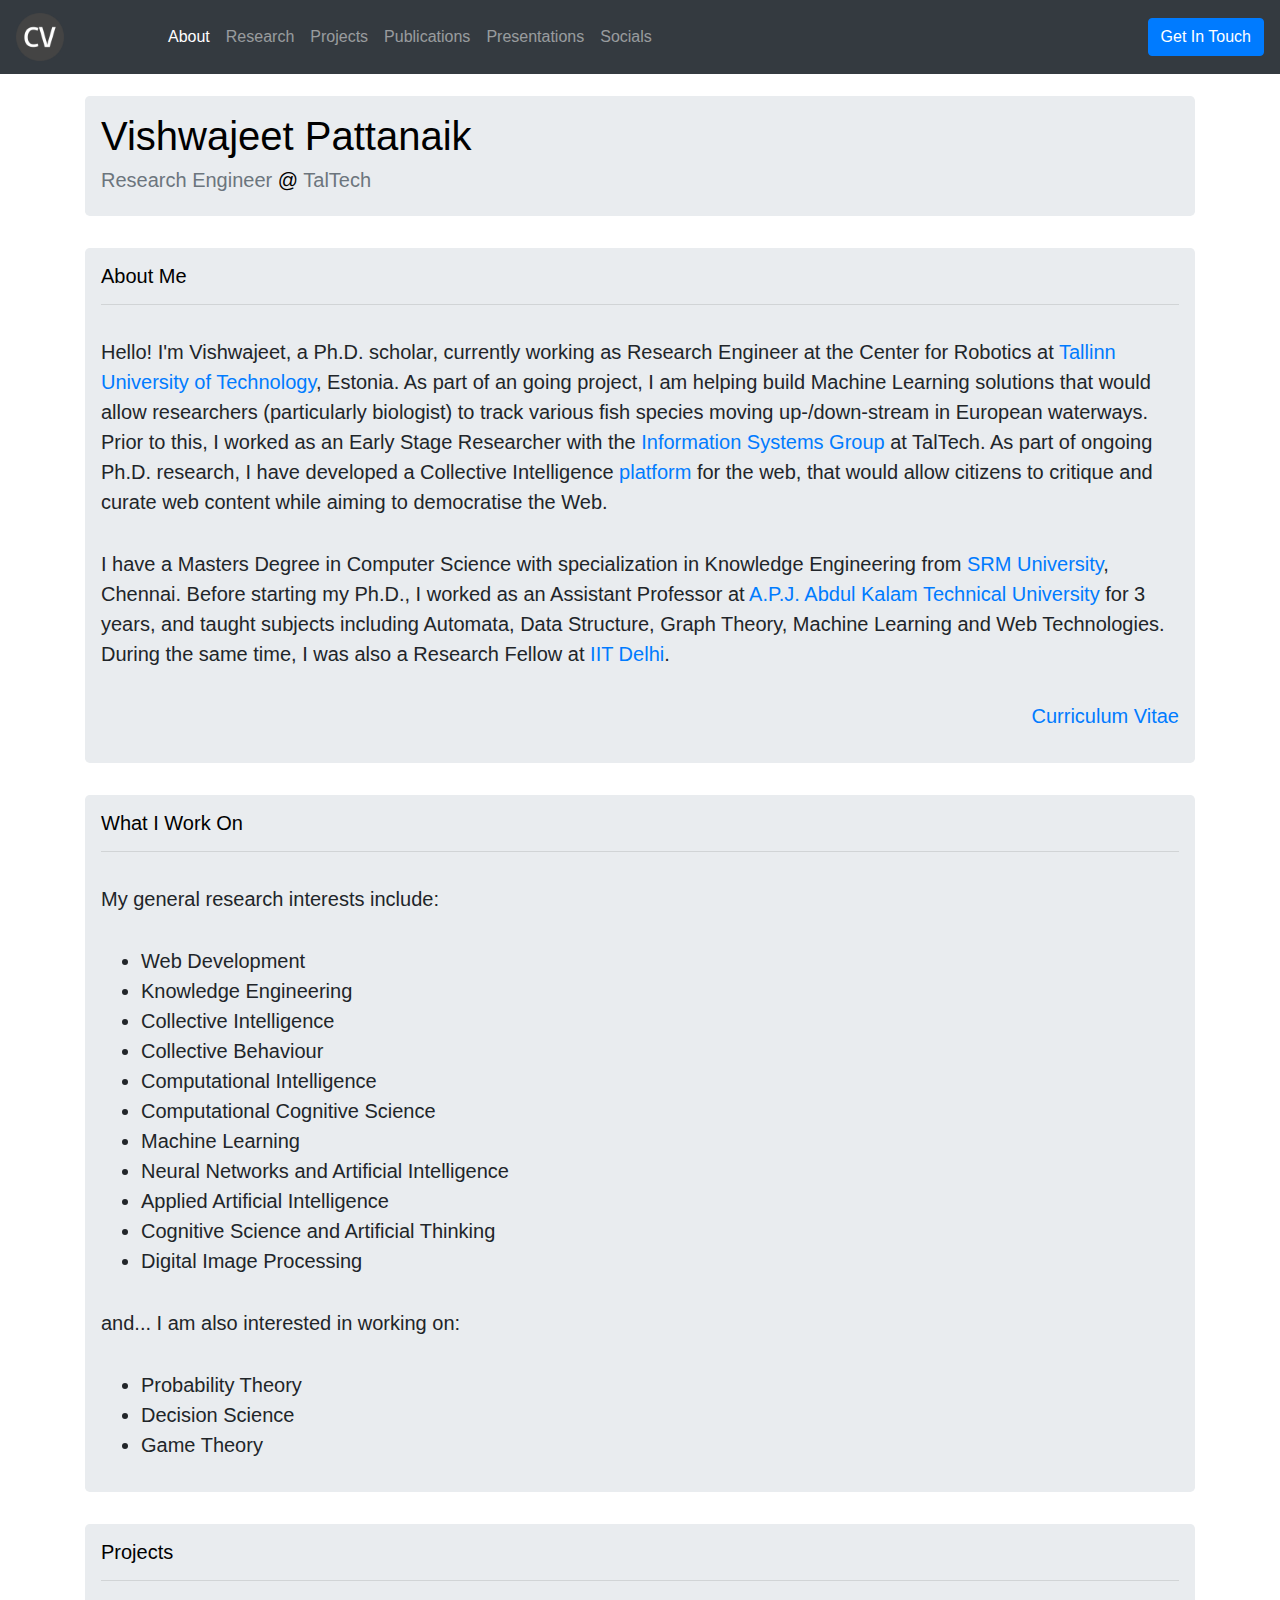
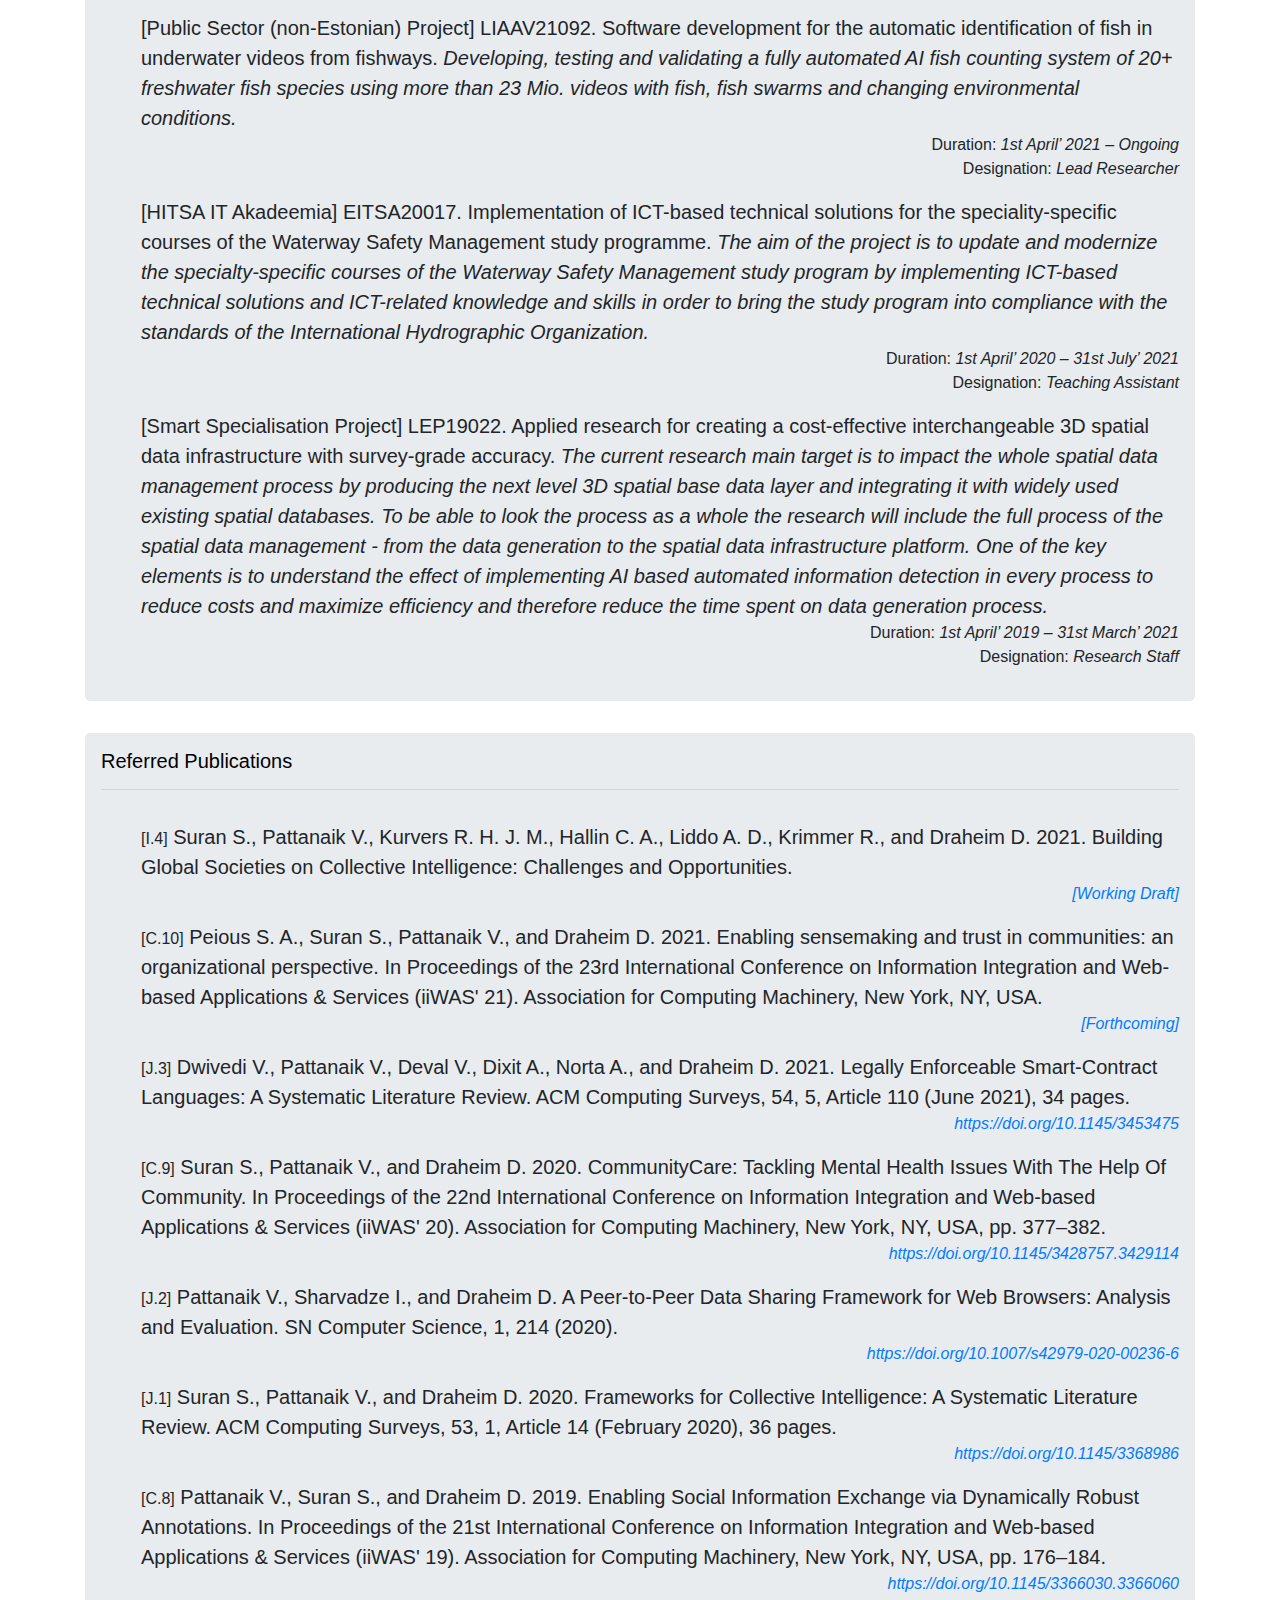
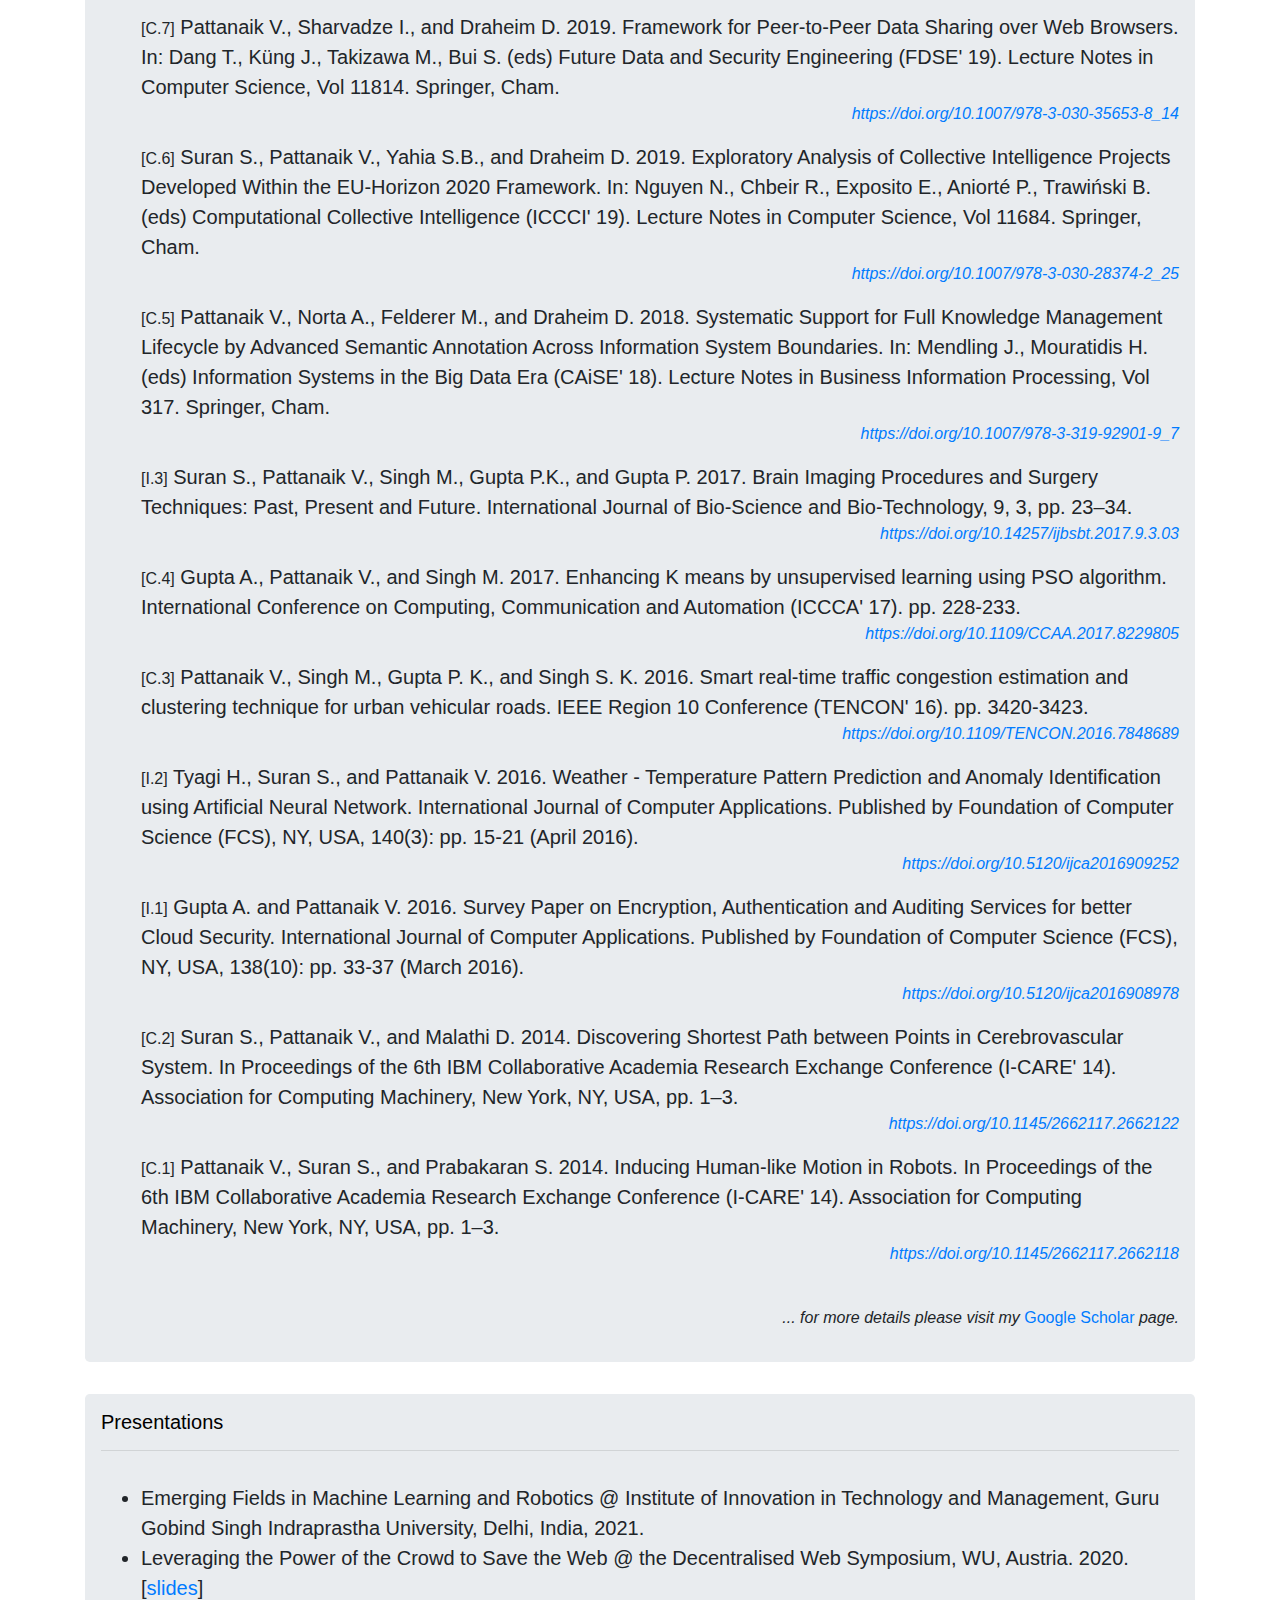
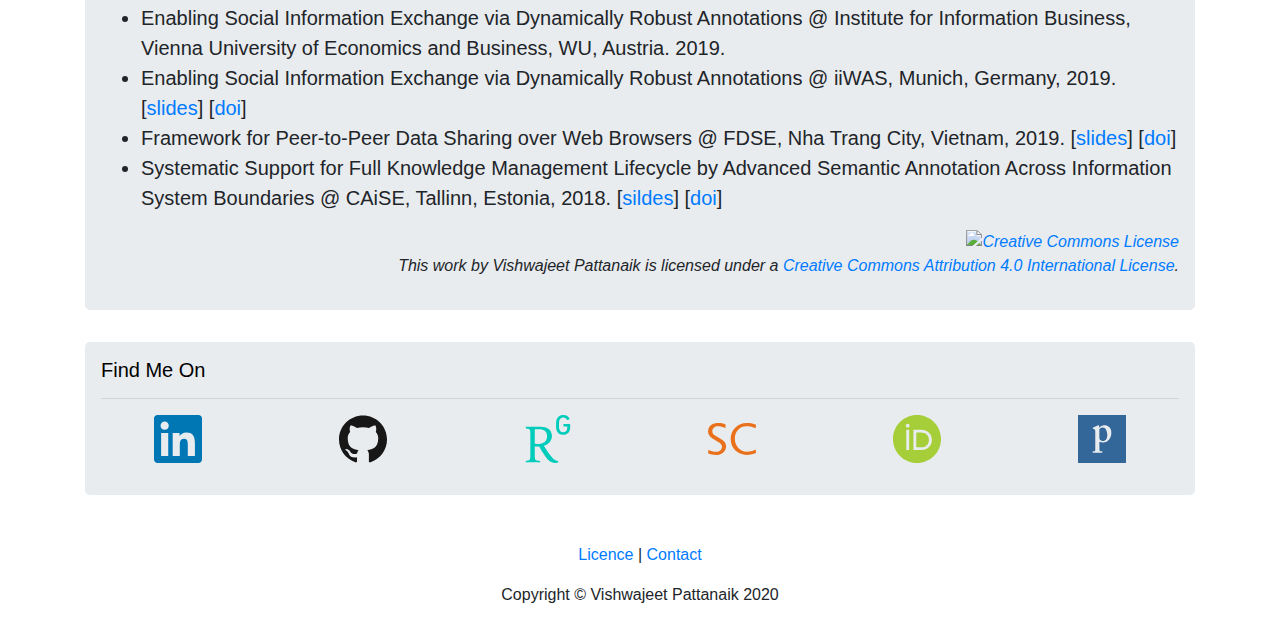
==== commit 2aa3260a: "Update index.html" ====
--- a/index.html
+++ b/index.html
@@ -60,7 +60,7 @@
     <div class="jumbotron modified-jbtrn name-jbtrn" id="home">
       <h1>Vishwajeet Pattanaik</h1>
       <h5>
-        <a class="scnd-head" href="https://www.etis.ee/CV/Vishwajeet_Pattanaik/eng">Early Stage Researcher</a>
+        <a class="scnd-head" href="https://www.etis.ee/CV/Vishwajeet_Pattanaik/eng">Research Engineer</a>
         @ <a class="scnd-head" href="https://taltech.ee/en/">TalTech</a>
       </h5>
     </div>
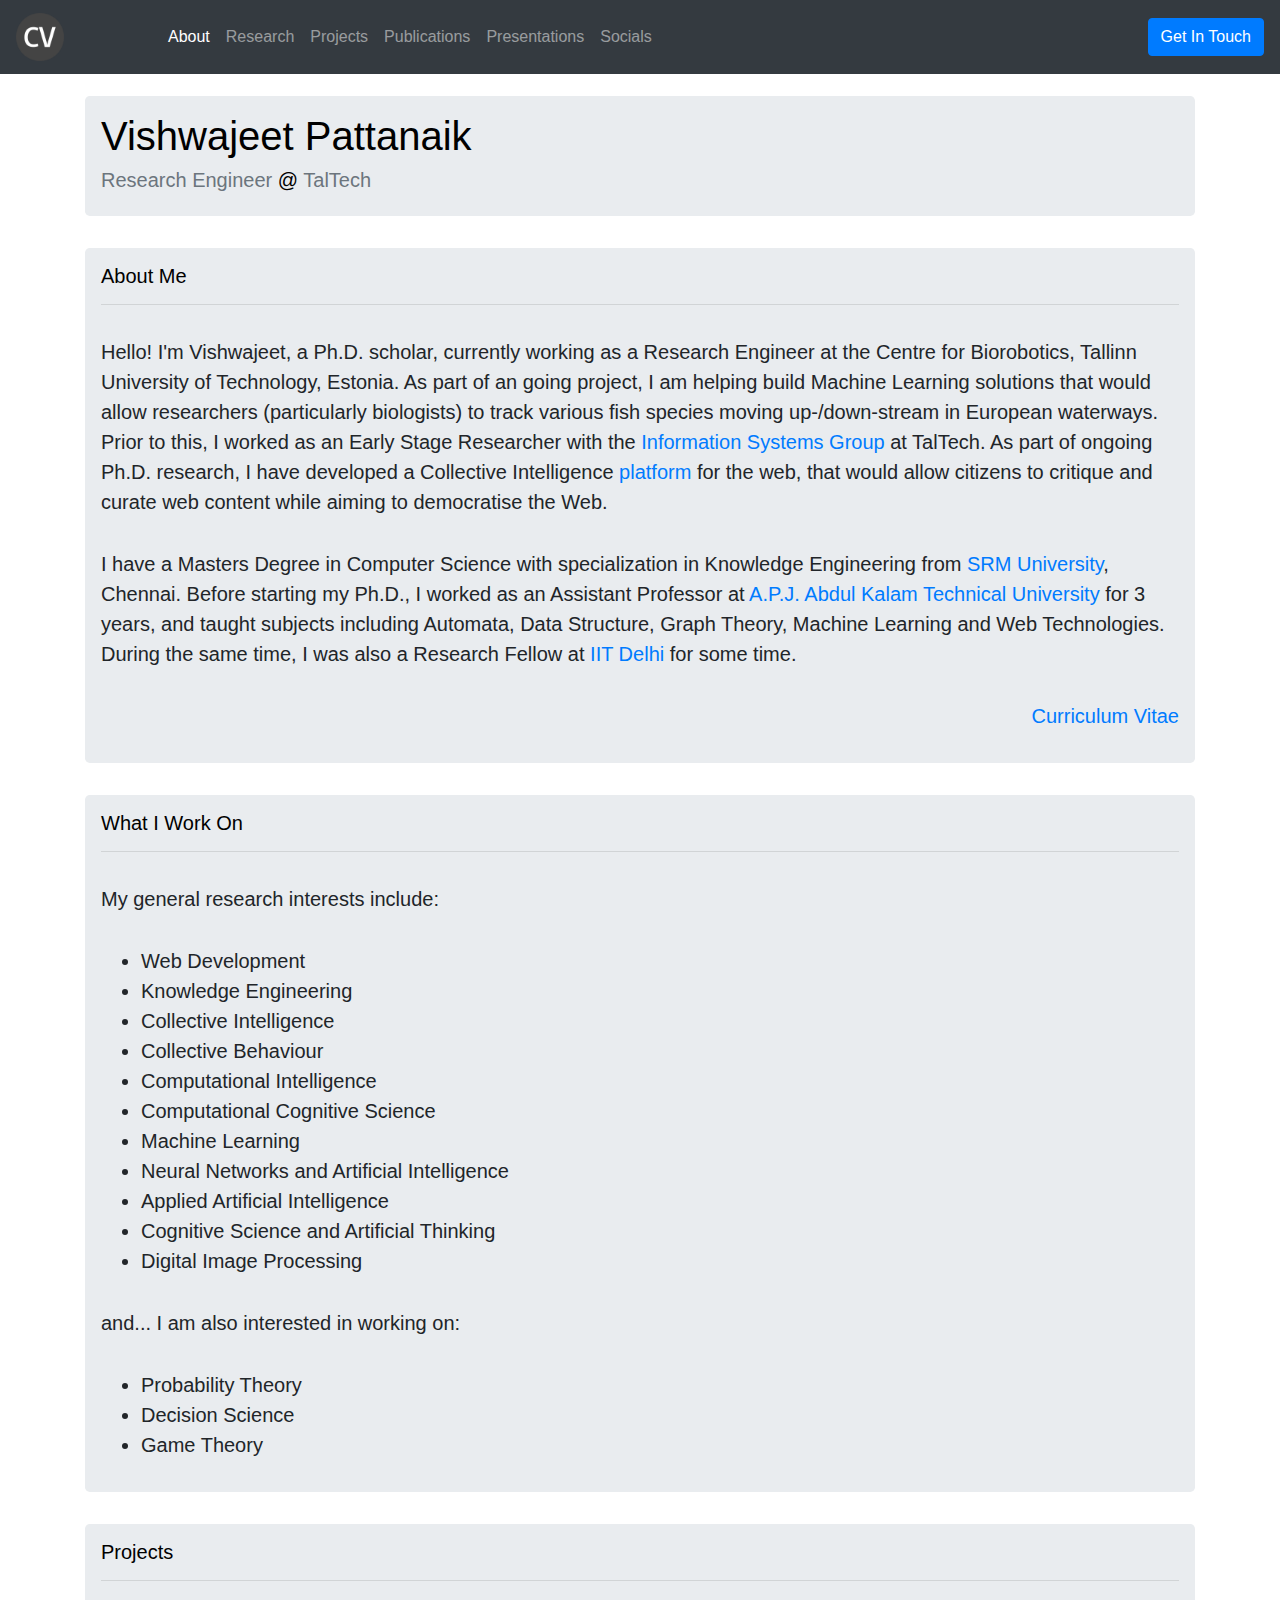
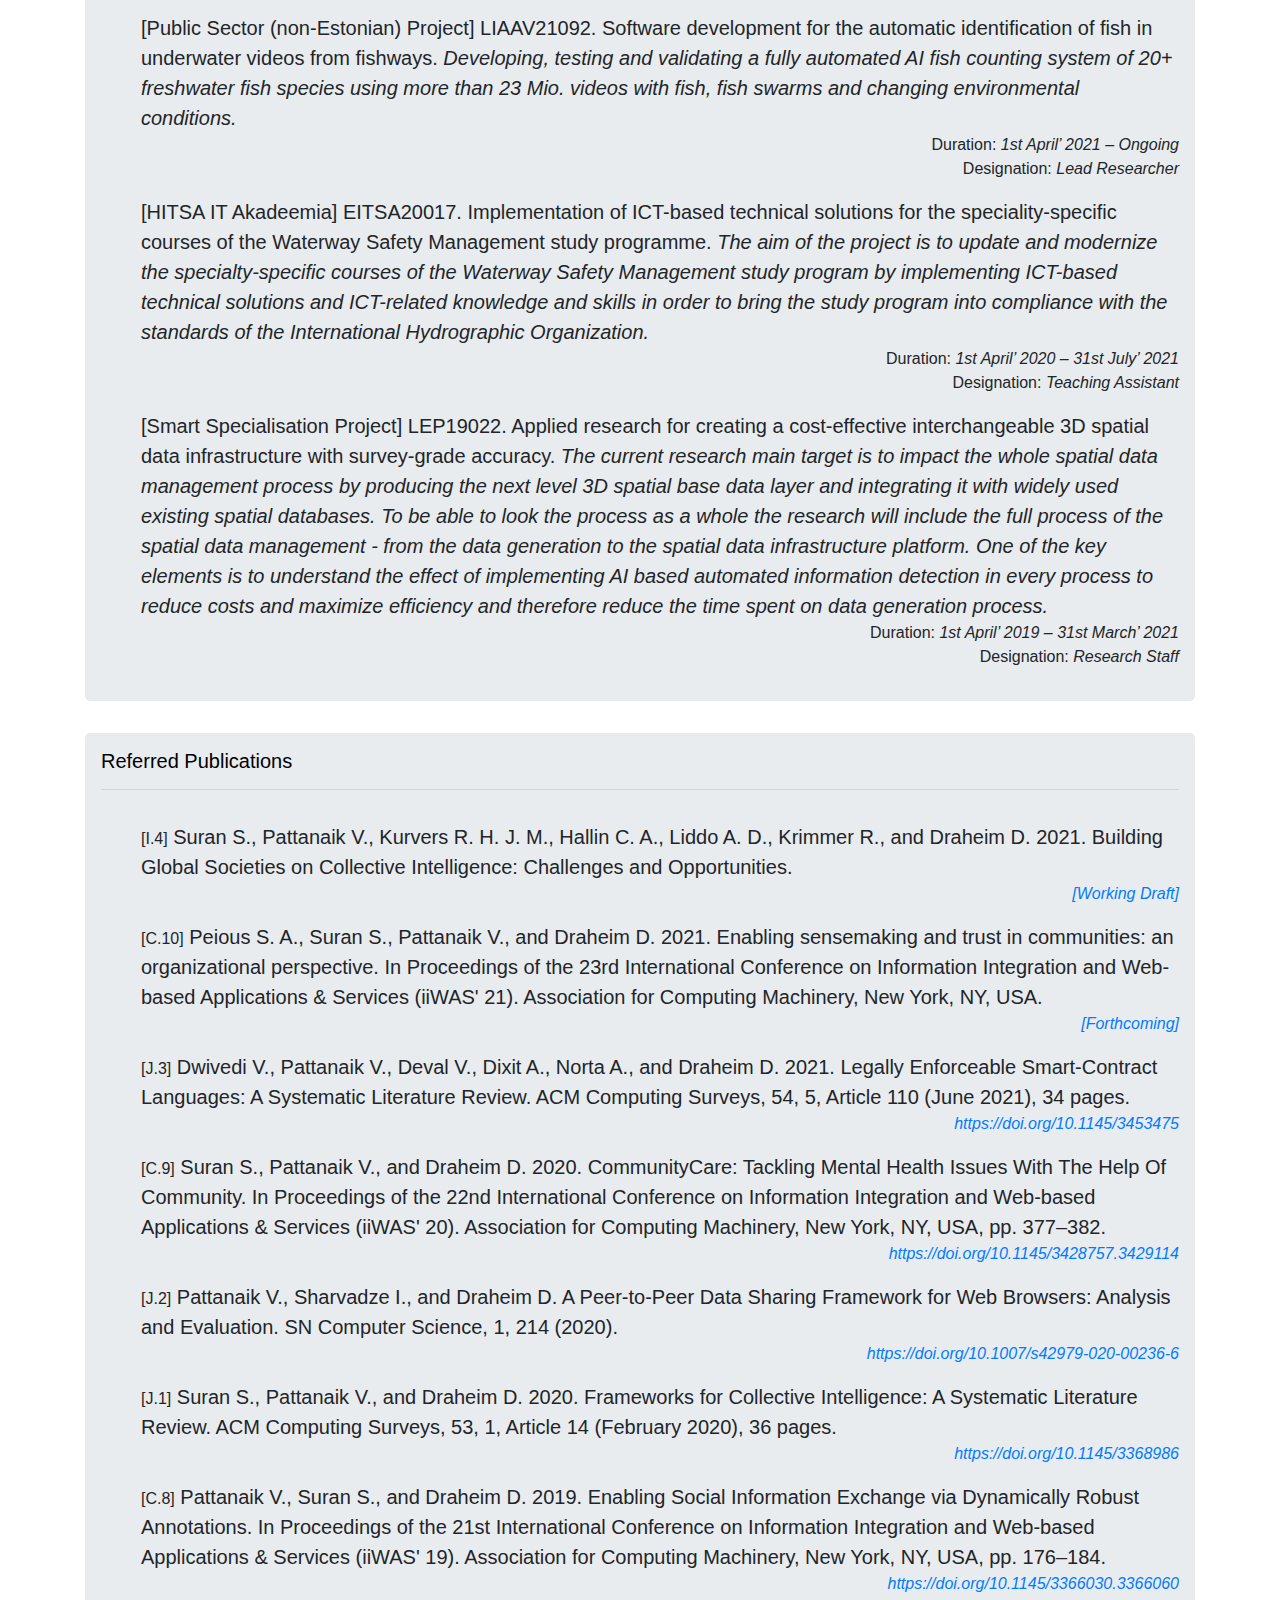
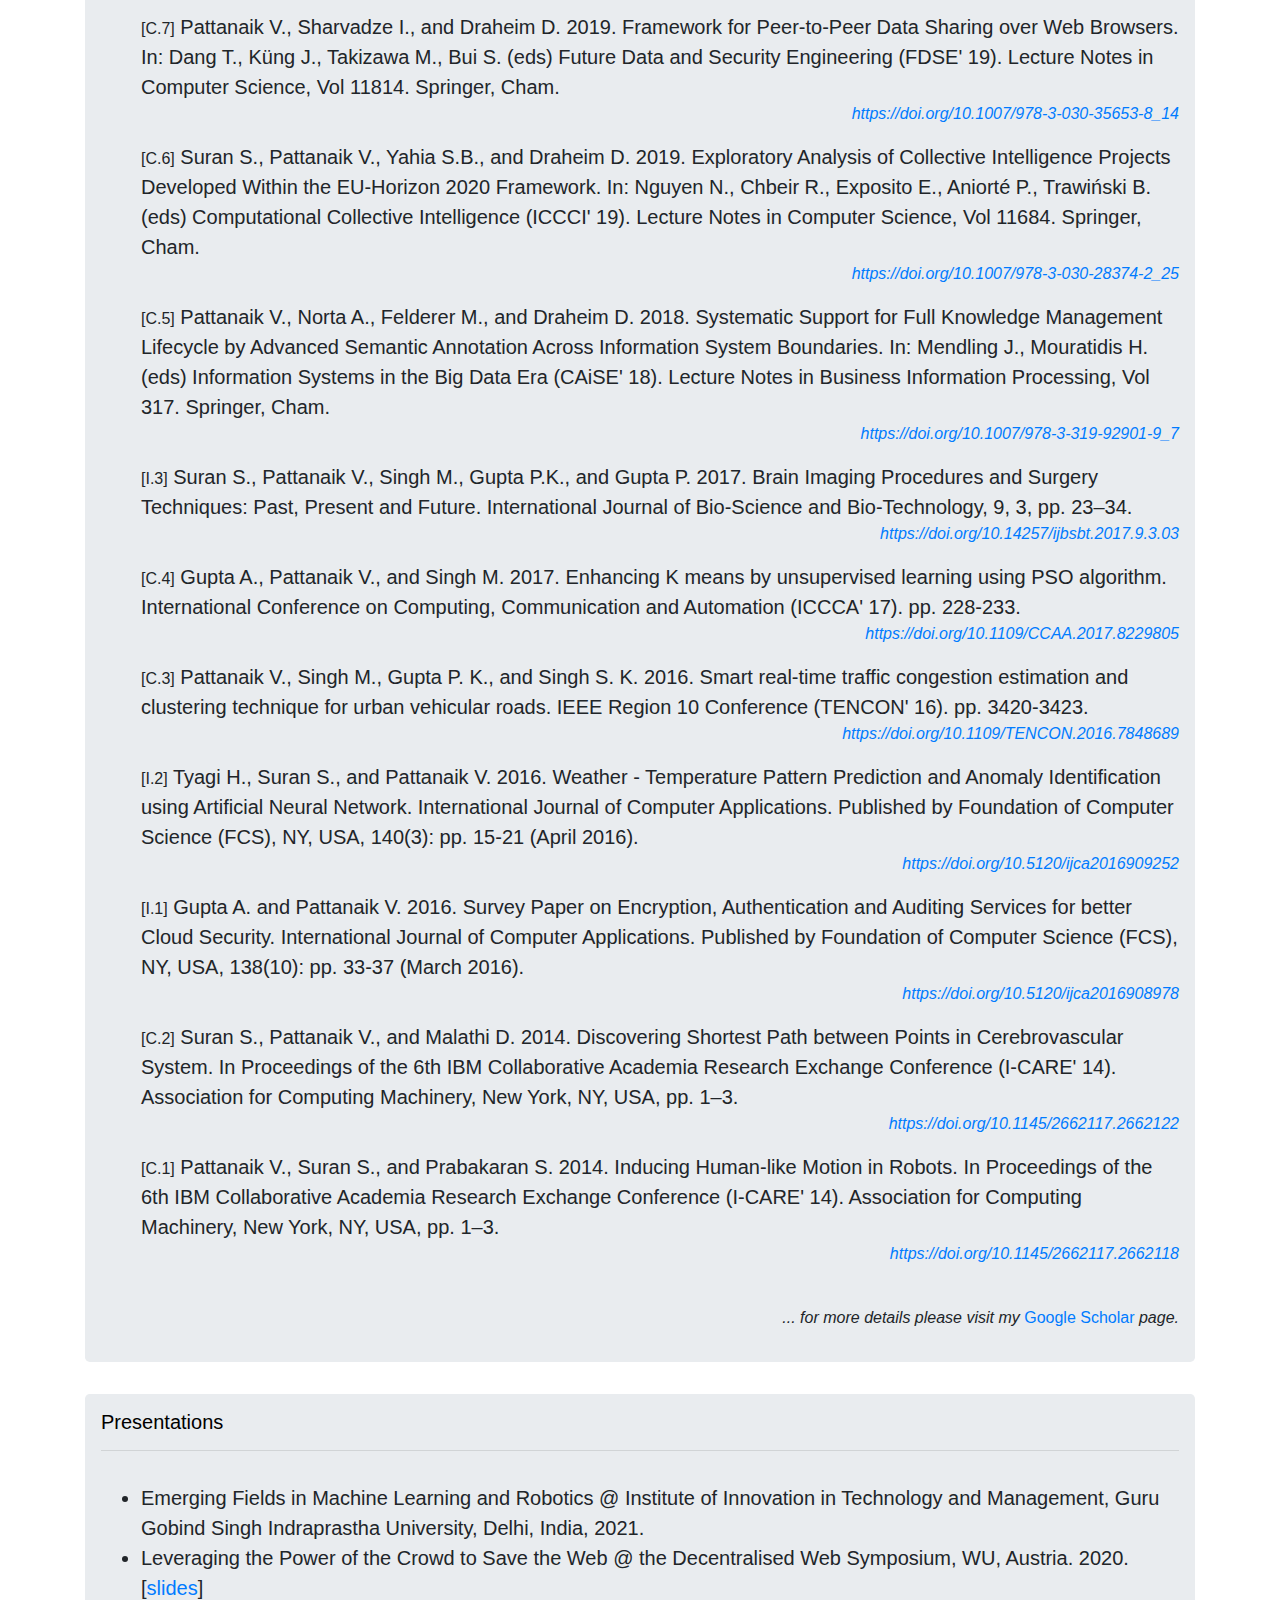
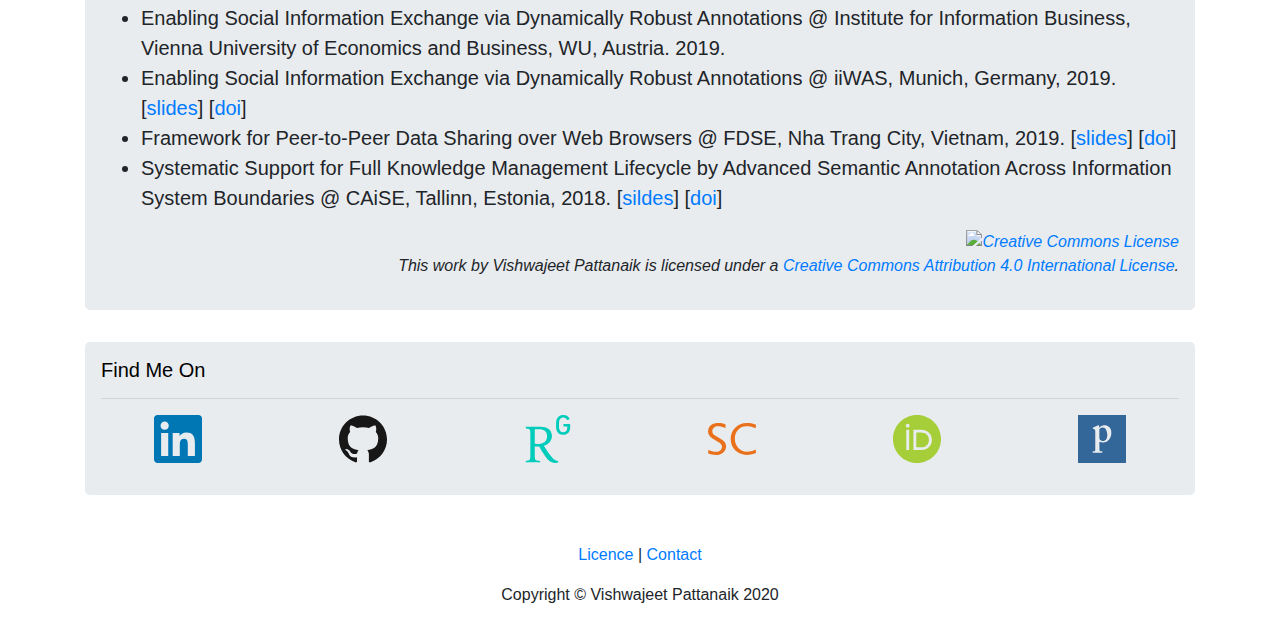
==== commit fbb72f6c: "Update index.html" ====
--- a/index.html
+++ b/index.html
@@ -70,10 +70,10 @@
       <h5>About Me</h5>
       <hr />
       <p class="lead">
-        Hello! I'm Vishwajeet, a Ph.D. scholar, currently working as Research Engineer at the Center for Robotics at <a href="https://www.ttu.ee/institutes/department-of-software-science/">Tallinn University of Technology</a>, Estonia. As part of an going project, I am helping build Machine Learning solutions that would allow researchers (particularly biologist) to track various fish species moving up-/down-stream in European waterways. Prior to this, I worked as an Early Stage Researcher with the <a href="https://www.ttu.ee/projects/lss/">Information Systems Group</a> at TalTech. As part of ongoing Ph.D. research, I have developed a Collective Intelligence <a href="https://chrome.google.com/webstore/detail/tippanee-weave-your-own-w/ccfghgegoegbjgloocplalkhfimgaccb?hl=en">platform</a> for the web, that would allow citizens to critique and curate web content while aiming to democratise the Web.
+        Hello! I'm Vishwajeet, a Ph.D. scholar, currently working as a Research Engineer at the <a href="https://taltech.ee/en/biorobotics"></a>Centre for Biorobotics</a>, Tallinn University of Technology, Estonia. As part of an going project, I am helping build Machine Learning solutions that would allow researchers (particularly biologists) to track various fish species moving up-/down-stream in European waterways. Prior to this, I worked as an Early Stage Researcher with the <a href="https://www.ttu.ee/projects/lss/">Information Systems Group</a> at TalTech. As part of ongoing Ph.D. research, I have developed a Collective Intelligence <a href="https://chrome.google.com/webstore/detail/tippanee-weave-your-own-w/ccfghgegoegbjgloocplalkhfimgaccb?hl=en">platform</a> for the web, that would allow citizens to critique and curate web content while aiming to democratise the Web.
       </p>
       <p class="lead">
-        I have a Masters Degree in Computer Science with specialization in Knowledge Engineering from <a href="https://www.srmist.edu.in/">SRM University</a>, Chennai. Before starting my Ph.D., I worked as an Assistant Professor at <a href="https://aktu.ac.in/">A.P.J. Abdul Kalam Technical University</a> for 3 years, and taught subjects including Automata, Data Structure, Graph Theory, Machine Learning and Web Technologies. During the same time, I was also a Research Fellow at <a href="http://www.iitd.ac.in/">IIT Delhi</a>.
+        I have a Masters Degree in Computer Science with specialization in Knowledge Engineering from <a href="https://www.srmist.edu.in/">SRM University</a>, Chennai. Before starting my Ph.D., I worked as an Assistant Professor at <a href="https://aktu.ac.in/">A.P.J. Abdul Kalam Technical University</a> for 3 years, and taught subjects including Automata, Data Structure, Graph Theory, Machine Learning and Web Technologies. During the same time, I was also a Research Fellow at <a href="http://www.iitd.ac.in/">IIT Delhi</a> for some time.
       </p>
       <p class="lead text-right">
         <b><a href="/slides/Resume_VishwajeetPattanaik.pdf">Curriculum Vitae</a></b>
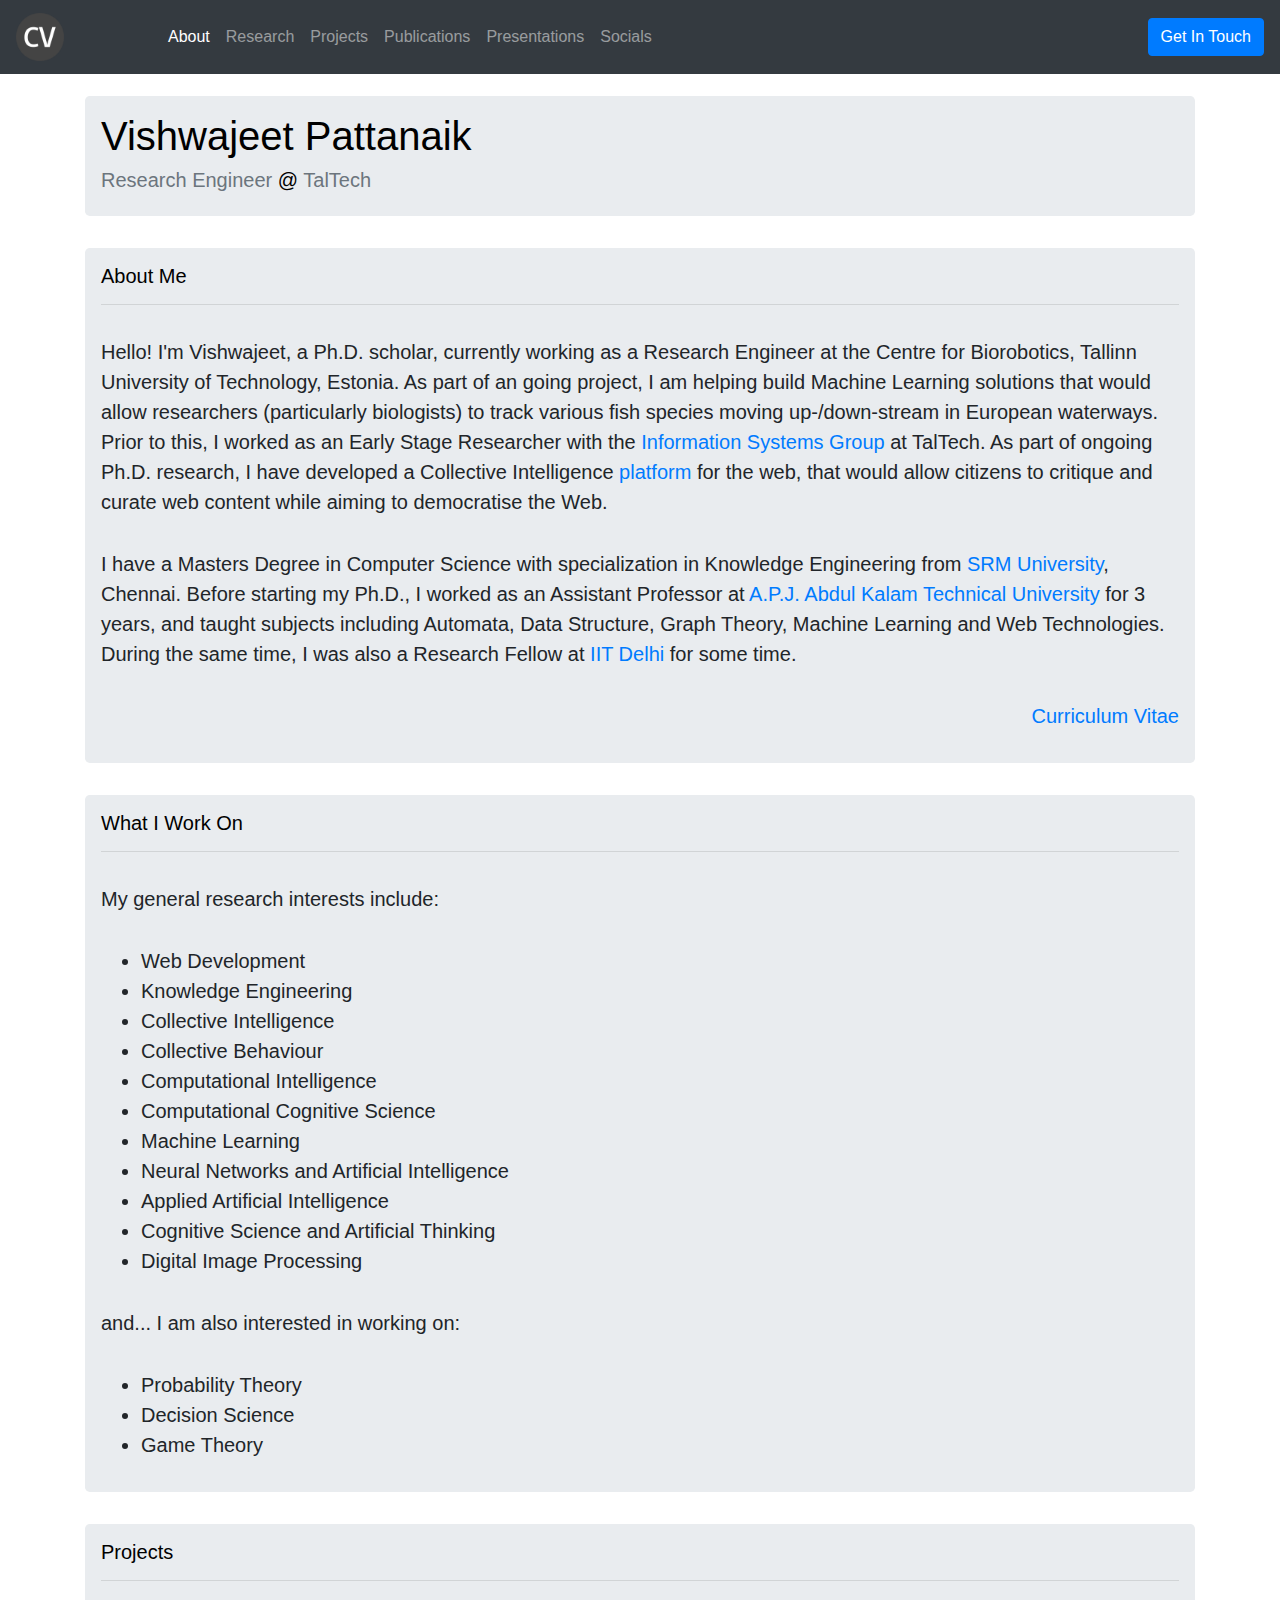
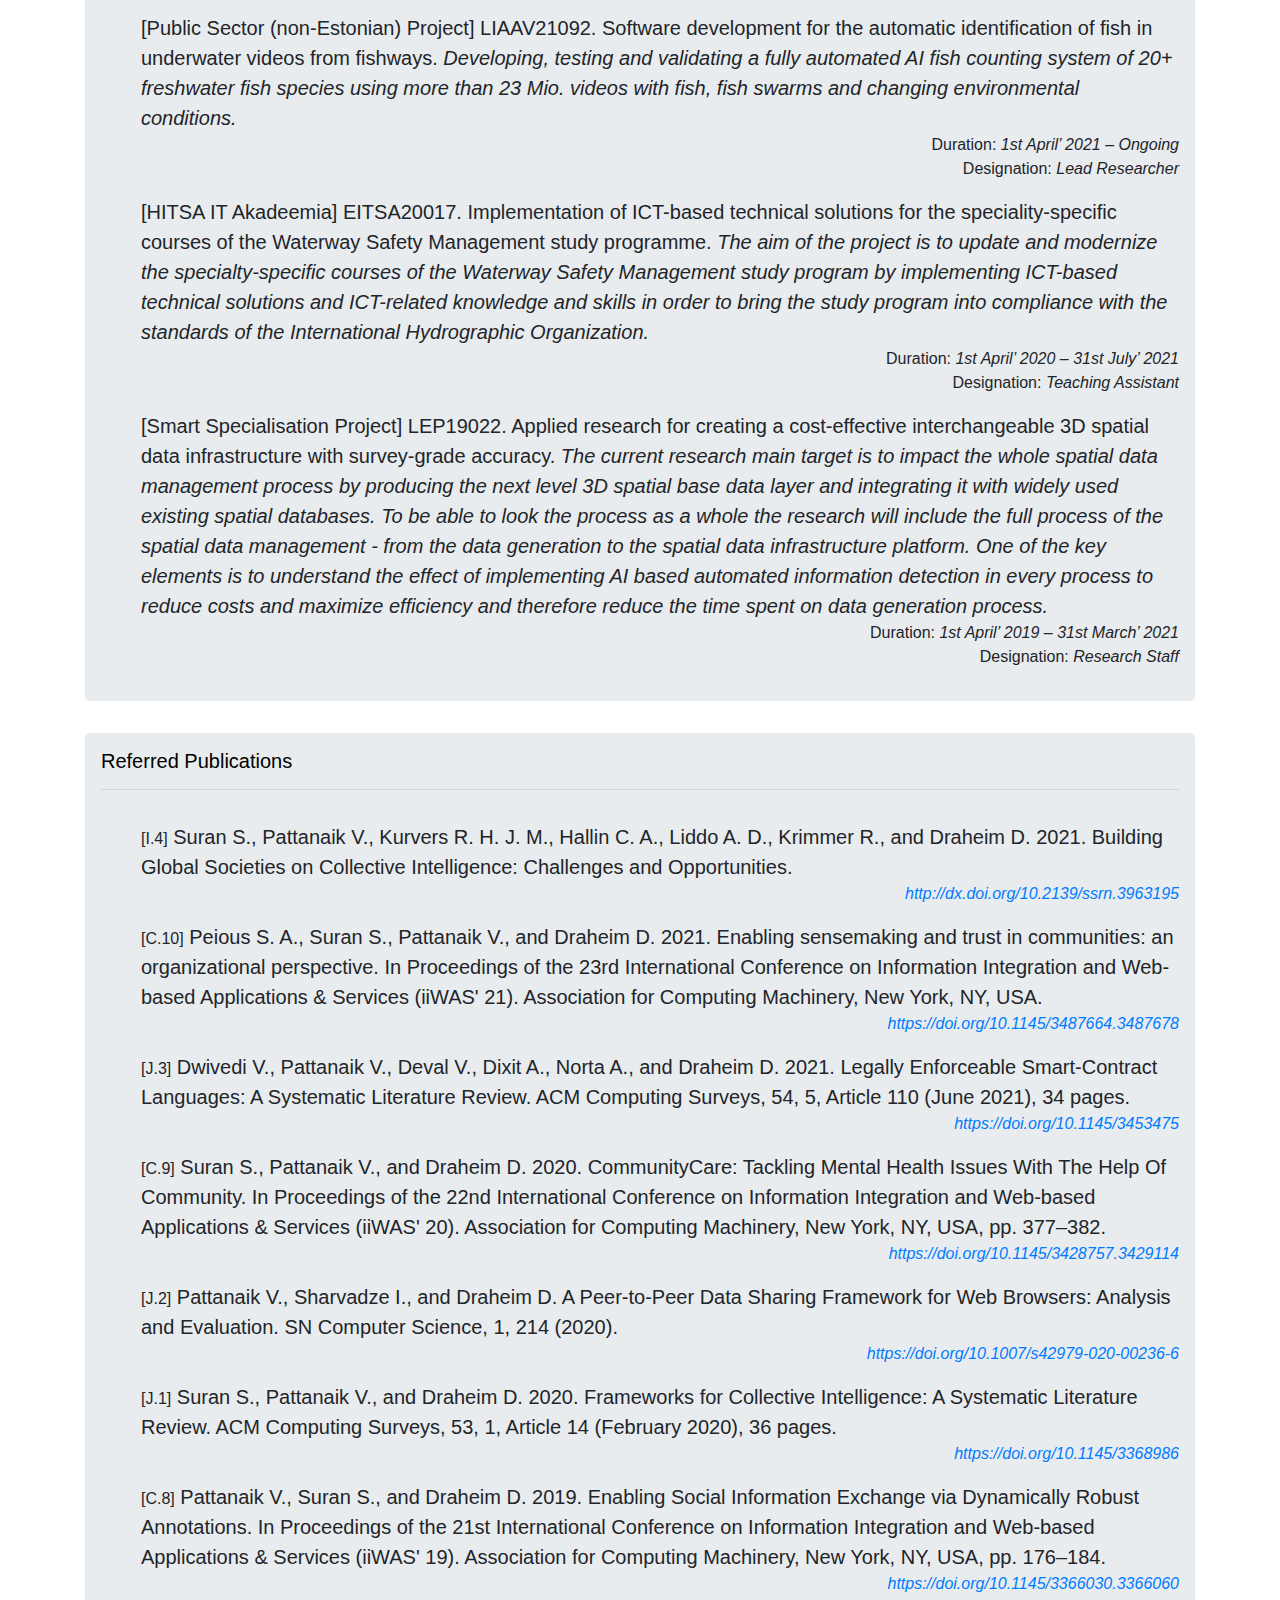
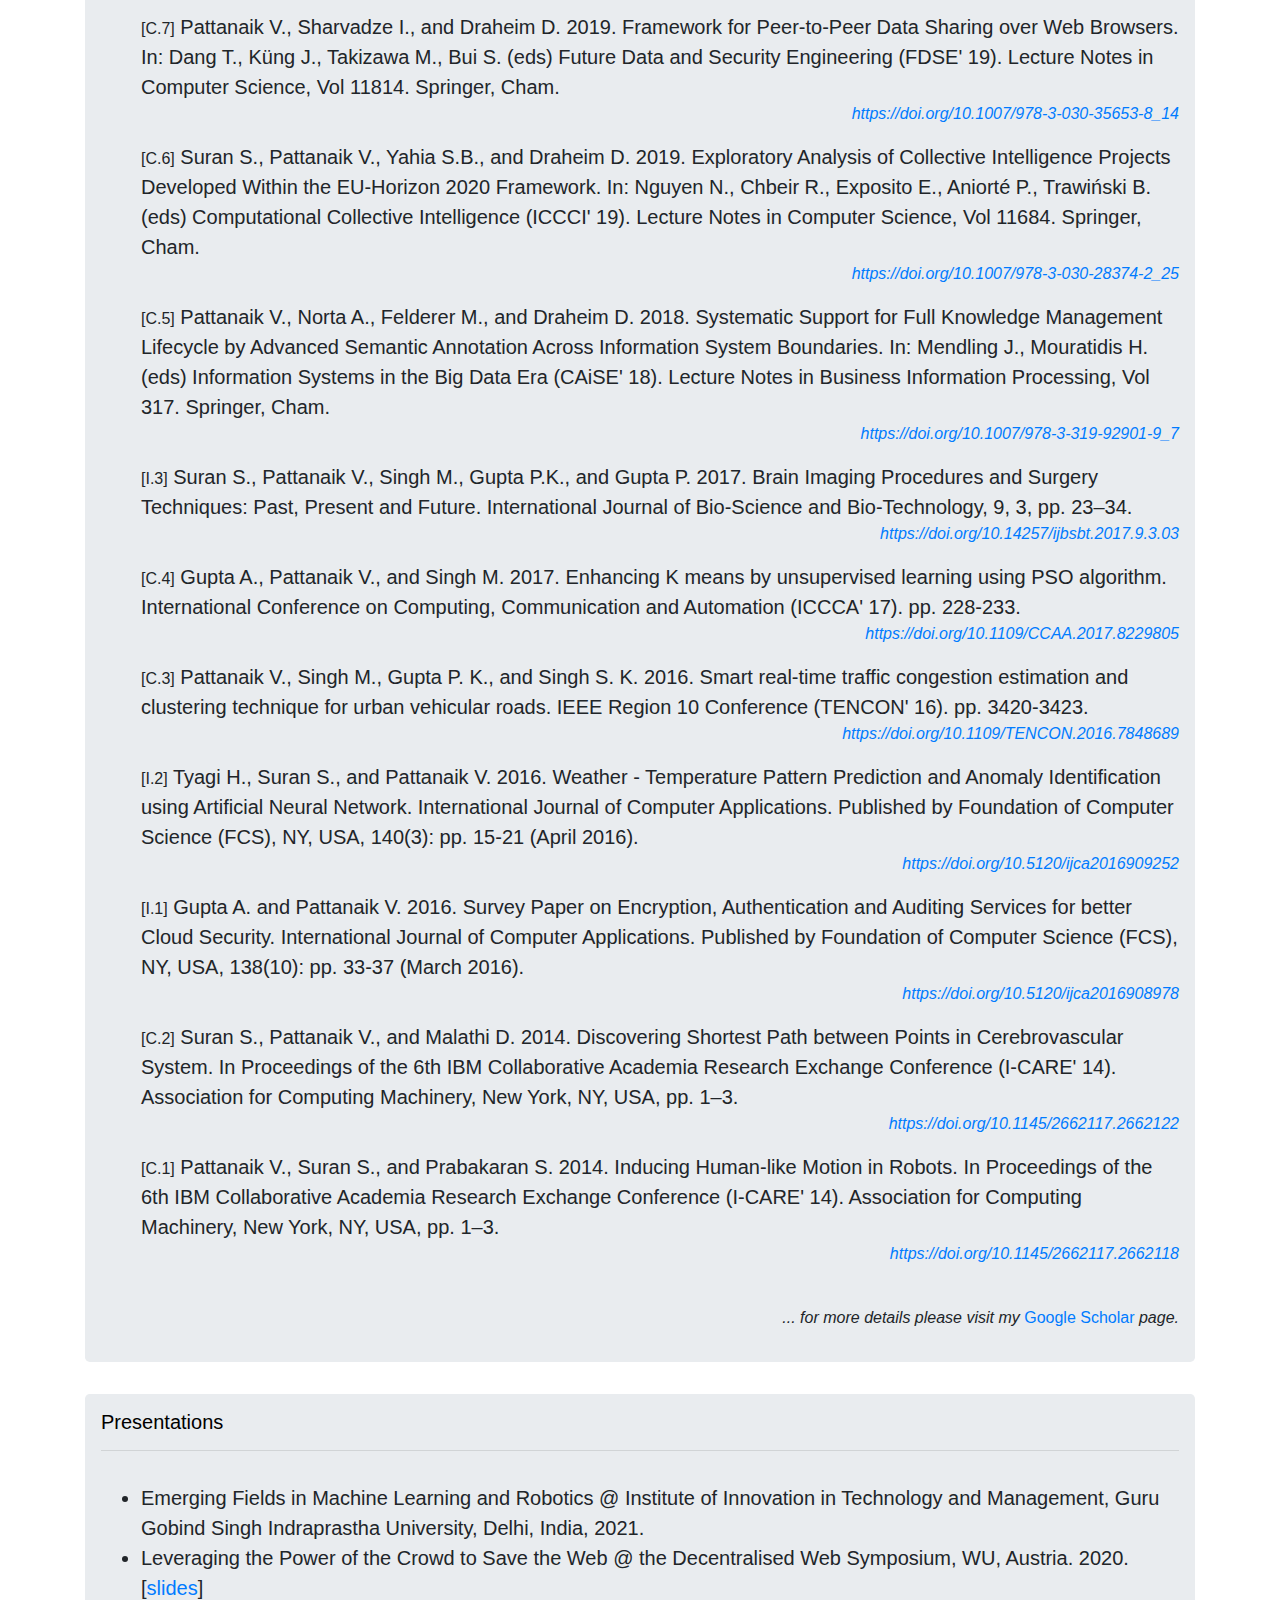
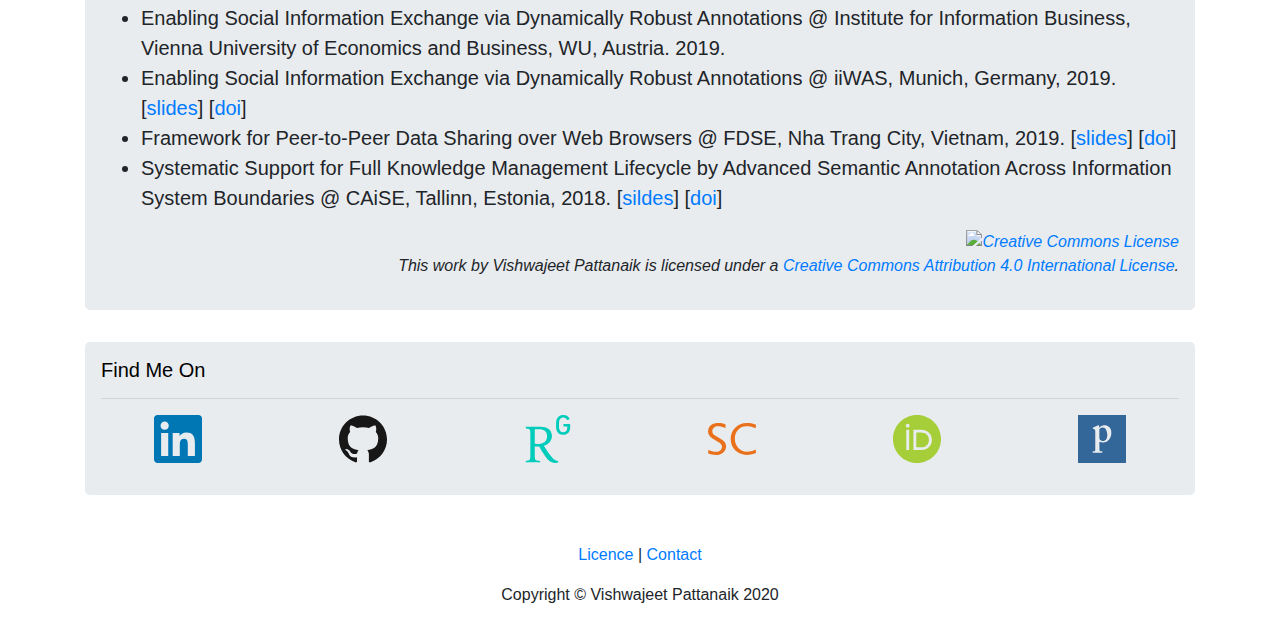
==== commit 36d69fe3: "Updated publication" ====
--- a/index.html
+++ b/index.html
@@ -185,7 +185,7 @@
           <br />
           <p class="lead-mini">
             <i><a target="_blank"
-                href="#">[Working Draft]</a></i>
+                href="http://dx.doi.org/10.2139/ssrn.3963195">http://dx.doi.org/10.2139/ssrn.3963195</a></i>
           </p>
         </li>
         <li>
@@ -193,7 +193,7 @@
           <br />
           <p class="lead-mini">
             <i><a target="_blank"
-                href="#">[Forthcoming]</a></i>
+                href="https://doi.org/10.1145/3487664.3487678">https://doi.org/10.1145/3487664.3487678</a></i>
           </p>
         </li>
         <li>
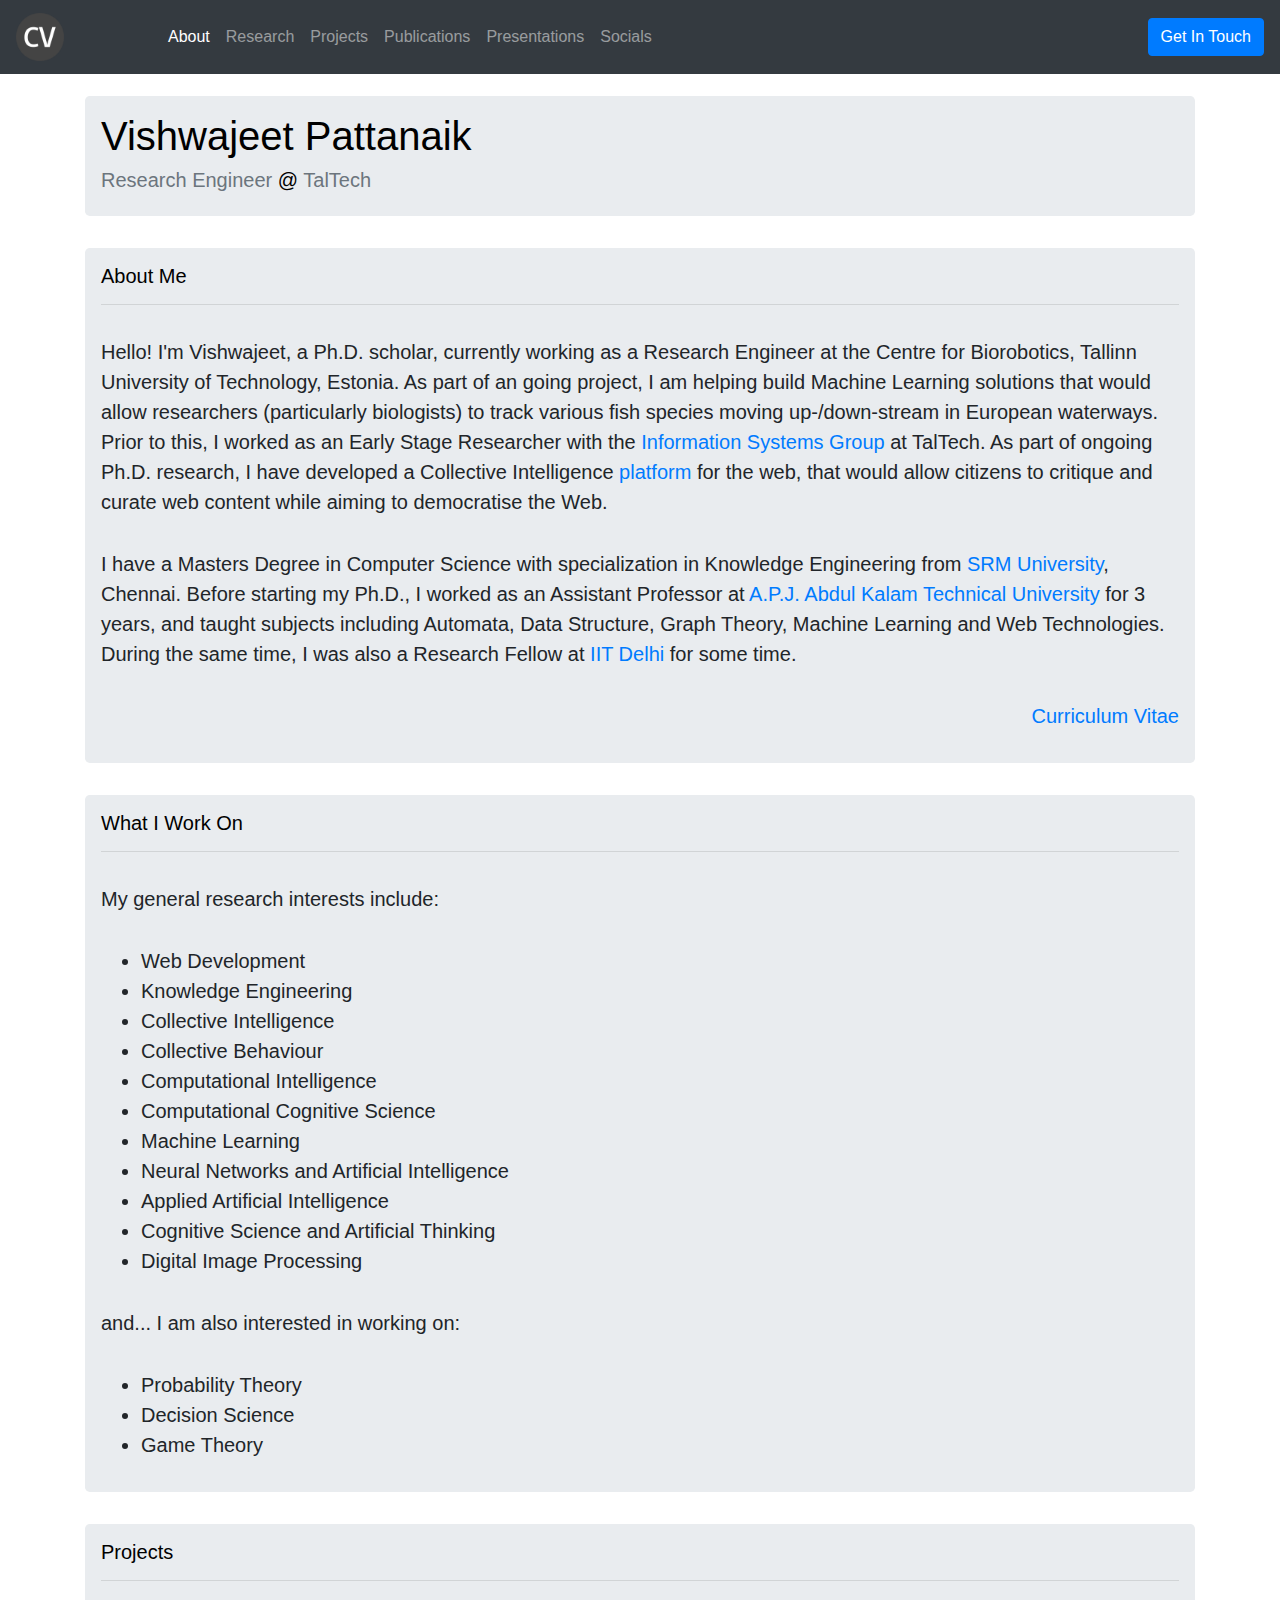
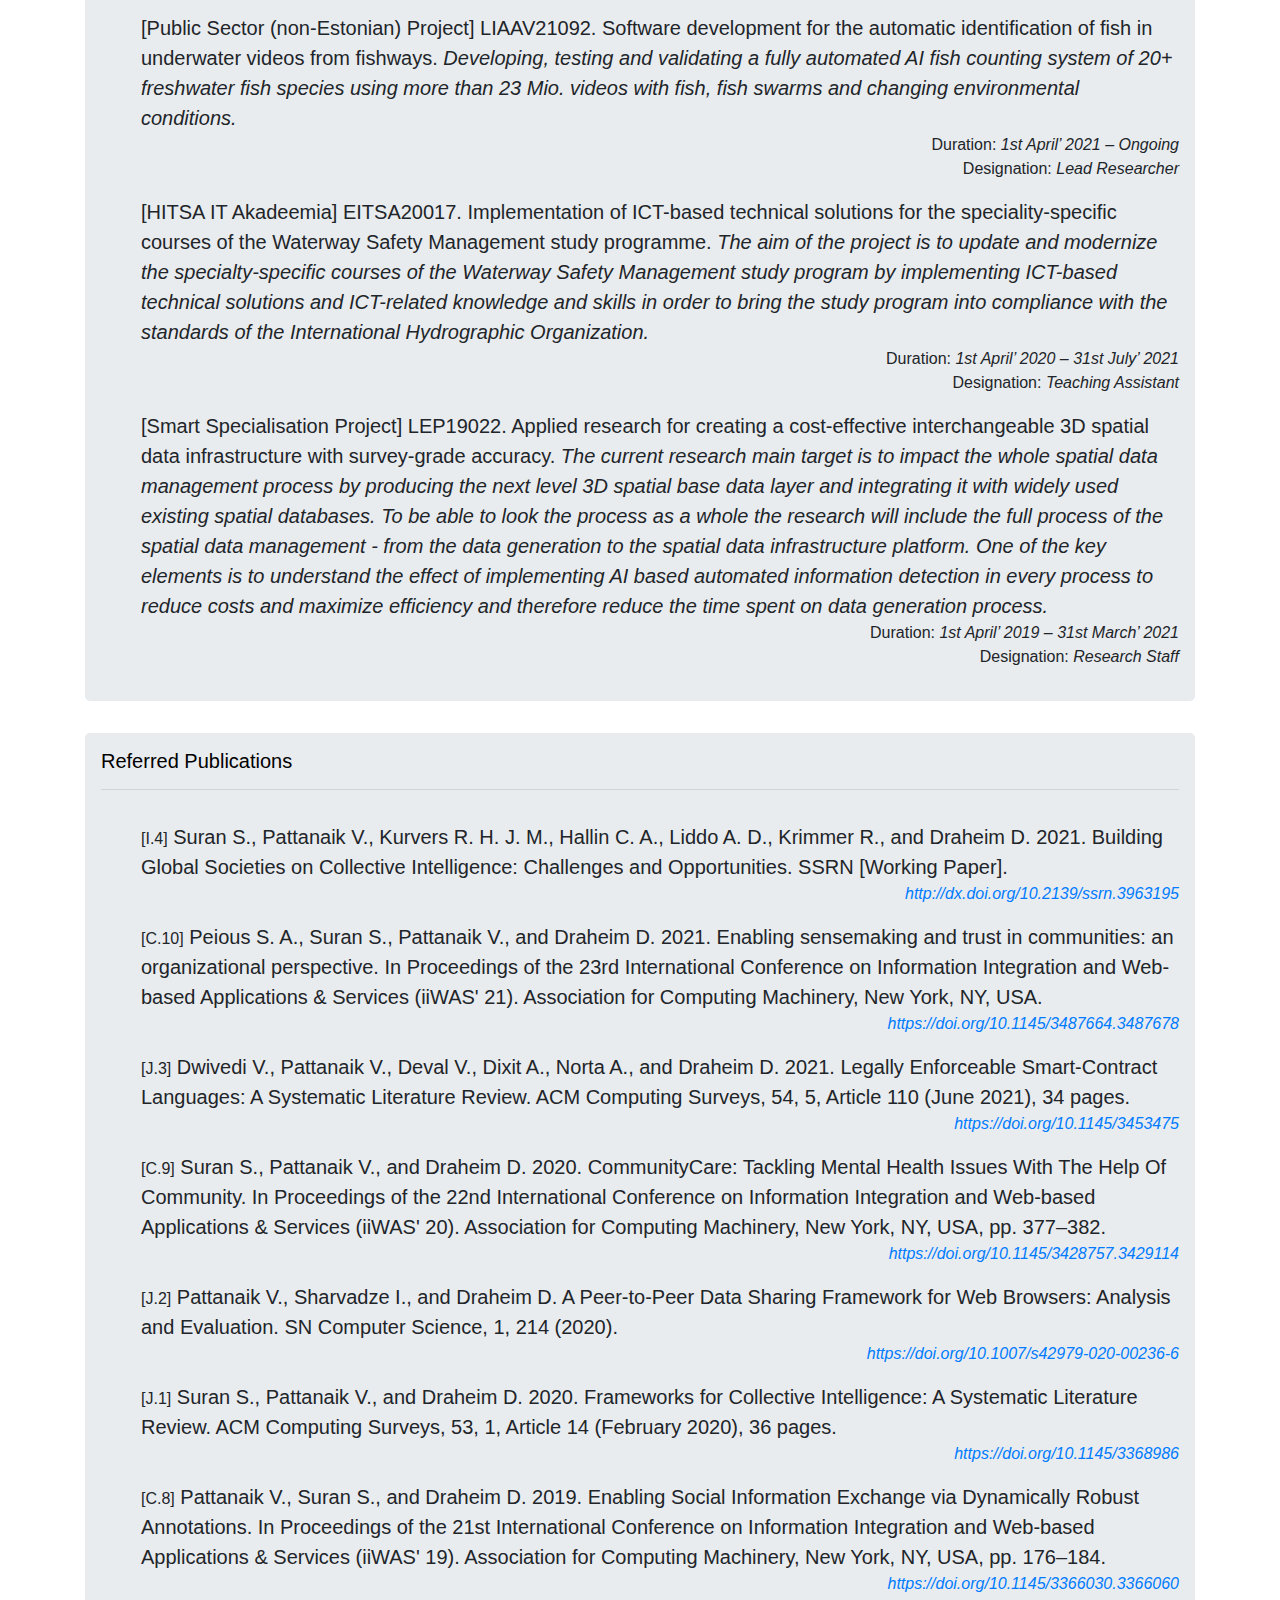
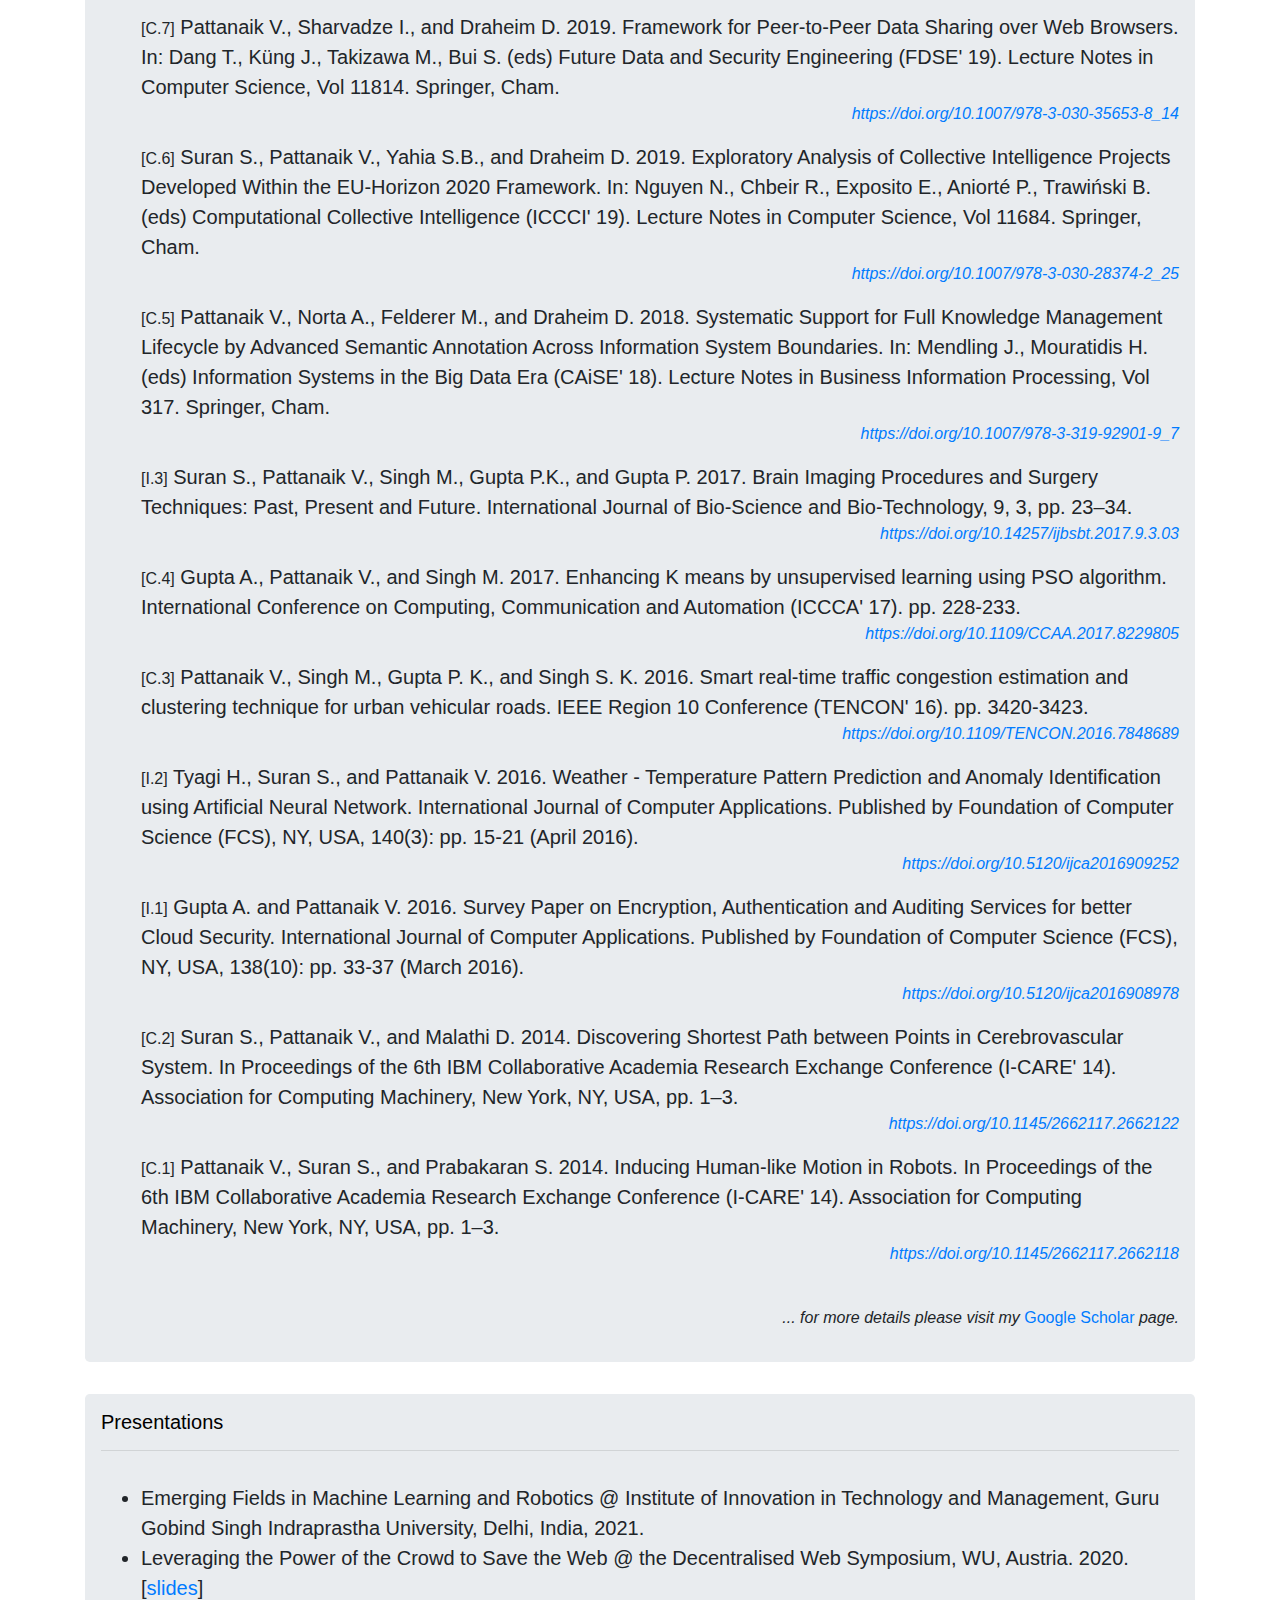
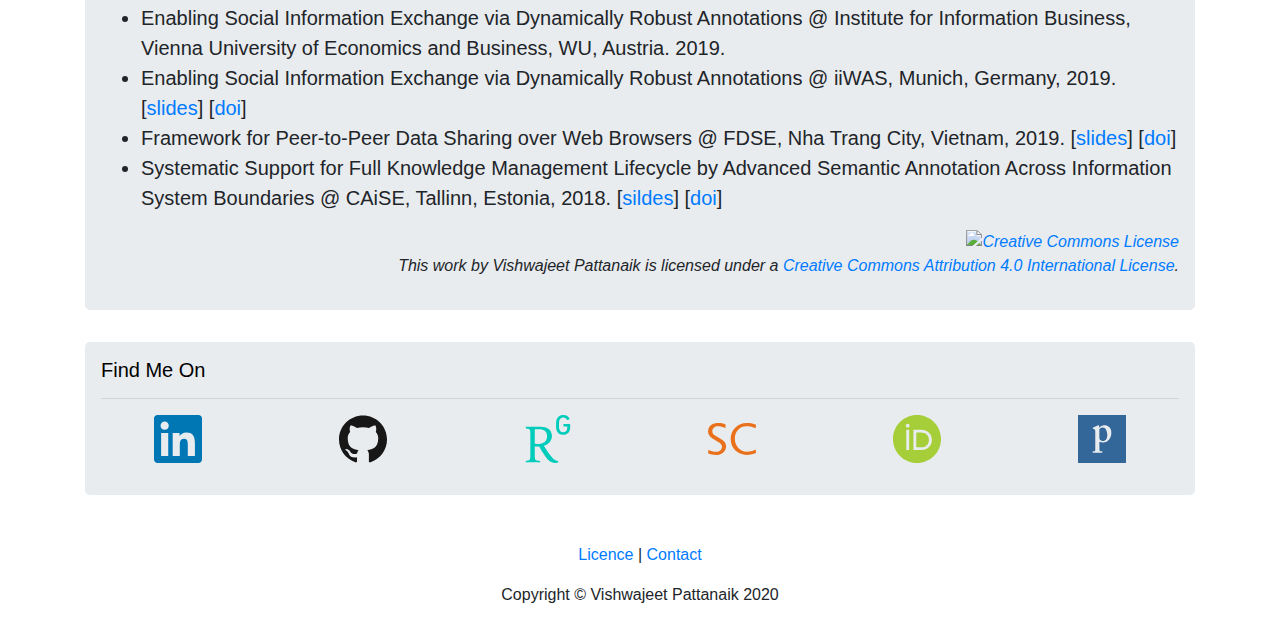
==== commit 3cfa632d: "Update index.html" ====
--- a/index.html
+++ b/index.html
@@ -181,7 +181,7 @@
       <hr />
       <ul class="lead" style="list-style-type: none;">
         <li>
-          <b class="lead-nums">[I.4]</b> Suran S., Pattanaik V., Kurvers R. H. J. M., Hallin C. A., Liddo A. D., Krimmer R., and Draheim D. 2021. Building Global Societies on Collective Intelligence: Challenges and Opportunities.
+          <b class="lead-nums">[I.4]</b> Suran S., Pattanaik V., Kurvers R. H. J. M., Hallin C. A., Liddo A. D., Krimmer R., and Draheim D. 2021. Building Global Societies on Collective Intelligence: Challenges and Opportunities. SSRN [Working Paper].
           <br />
           <p class="lead-mini">
             <i><a target="_blank"
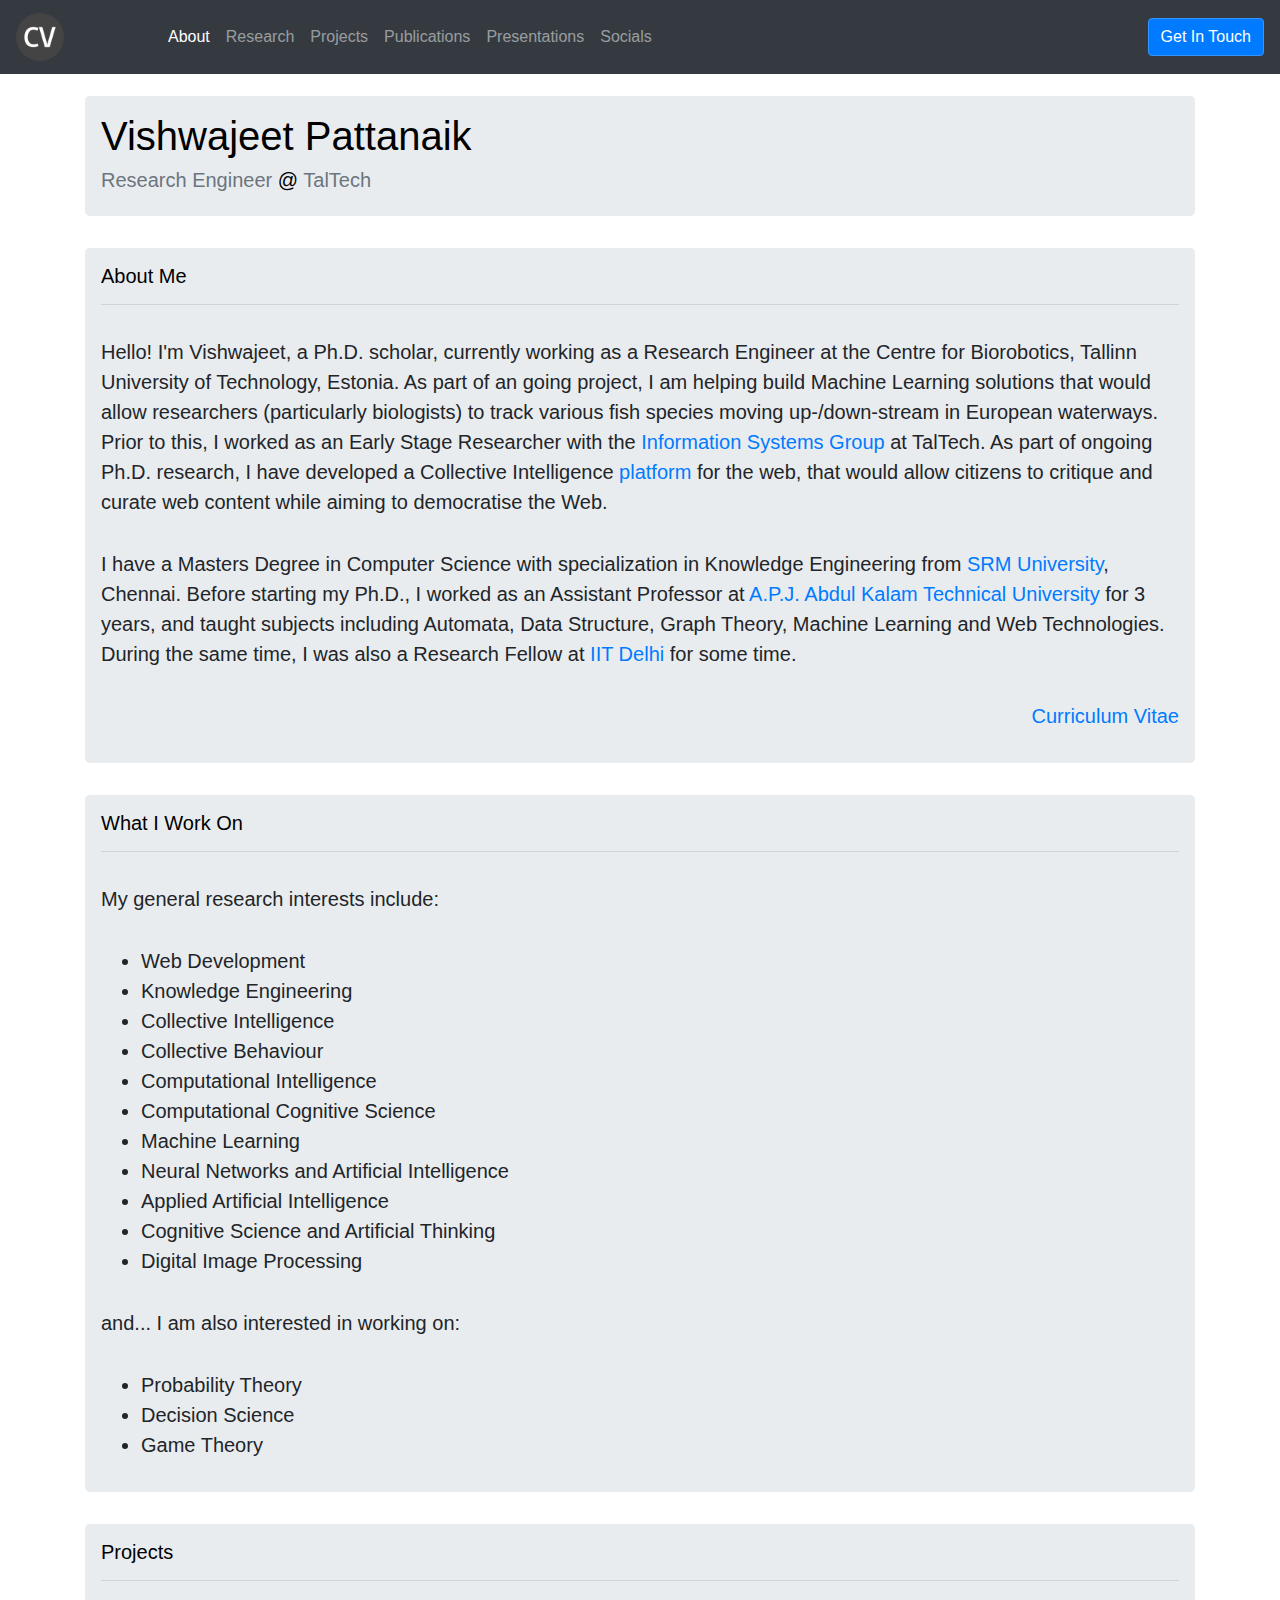
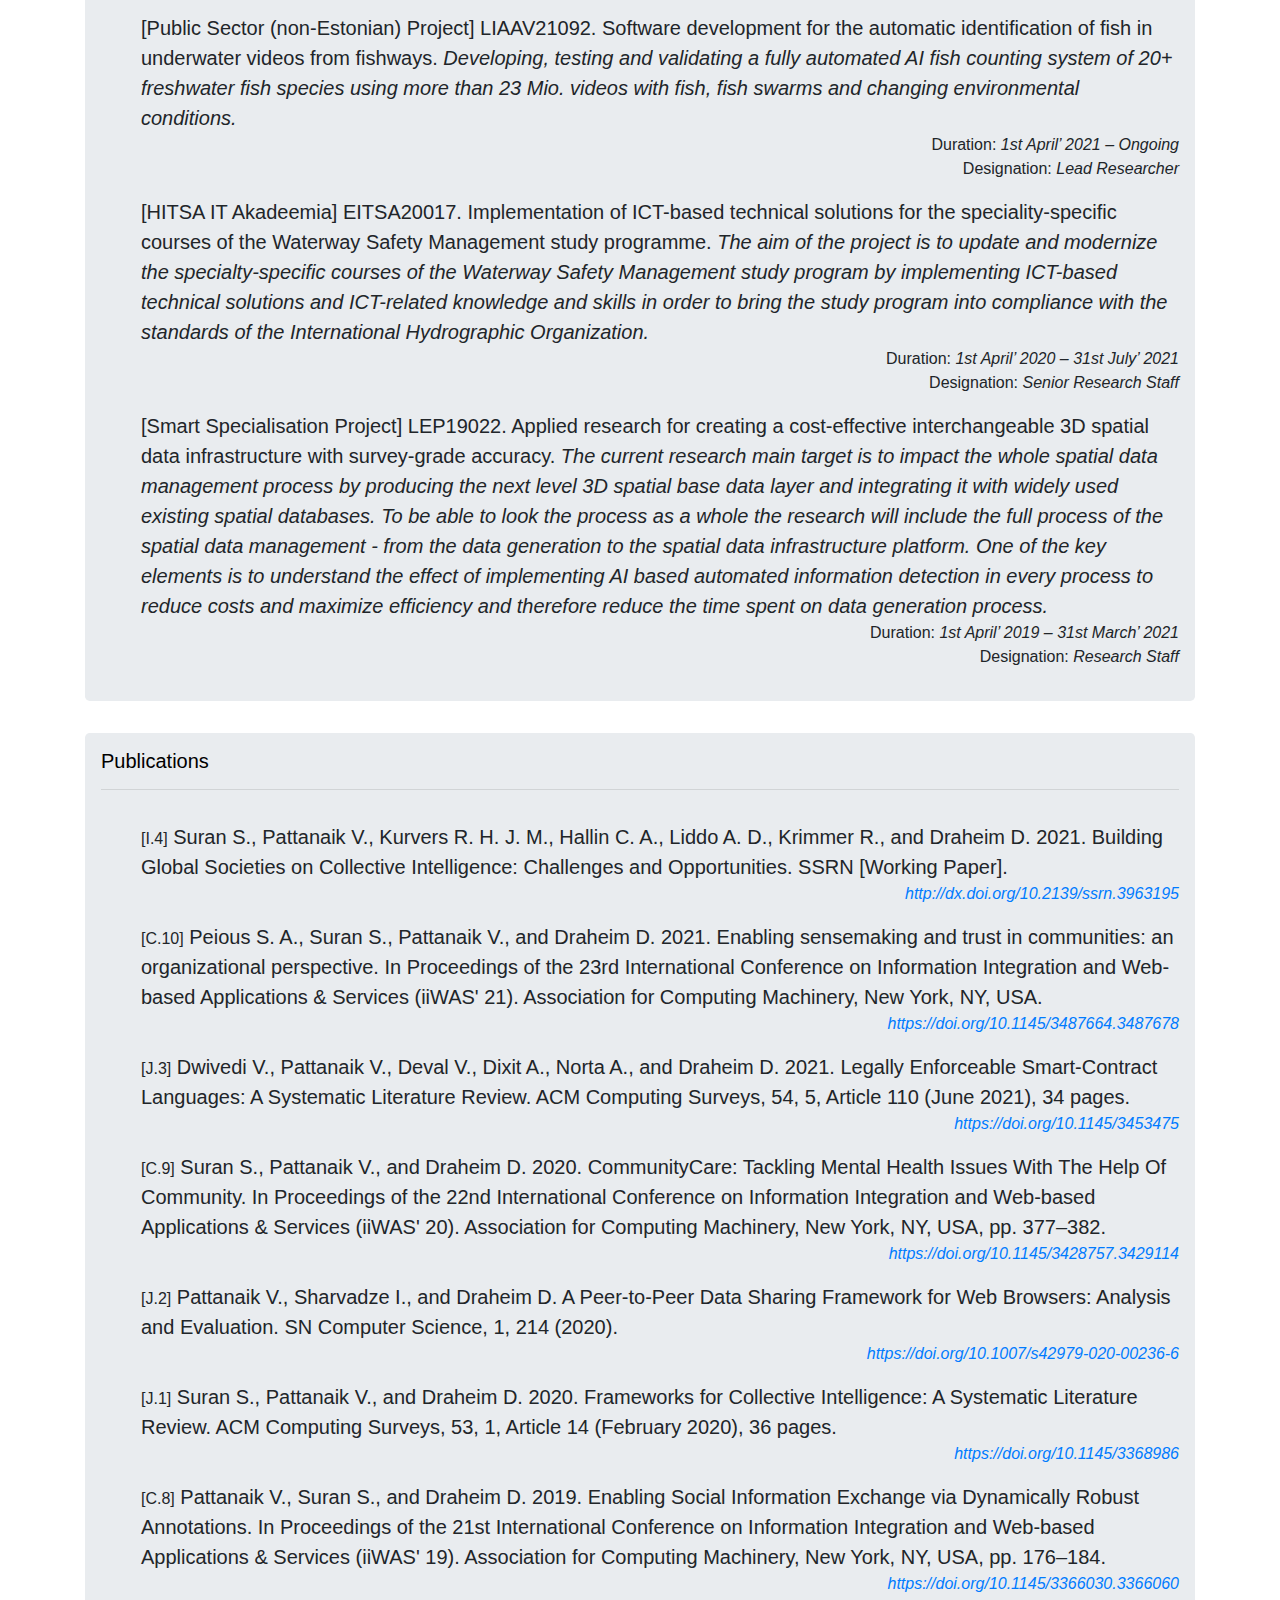
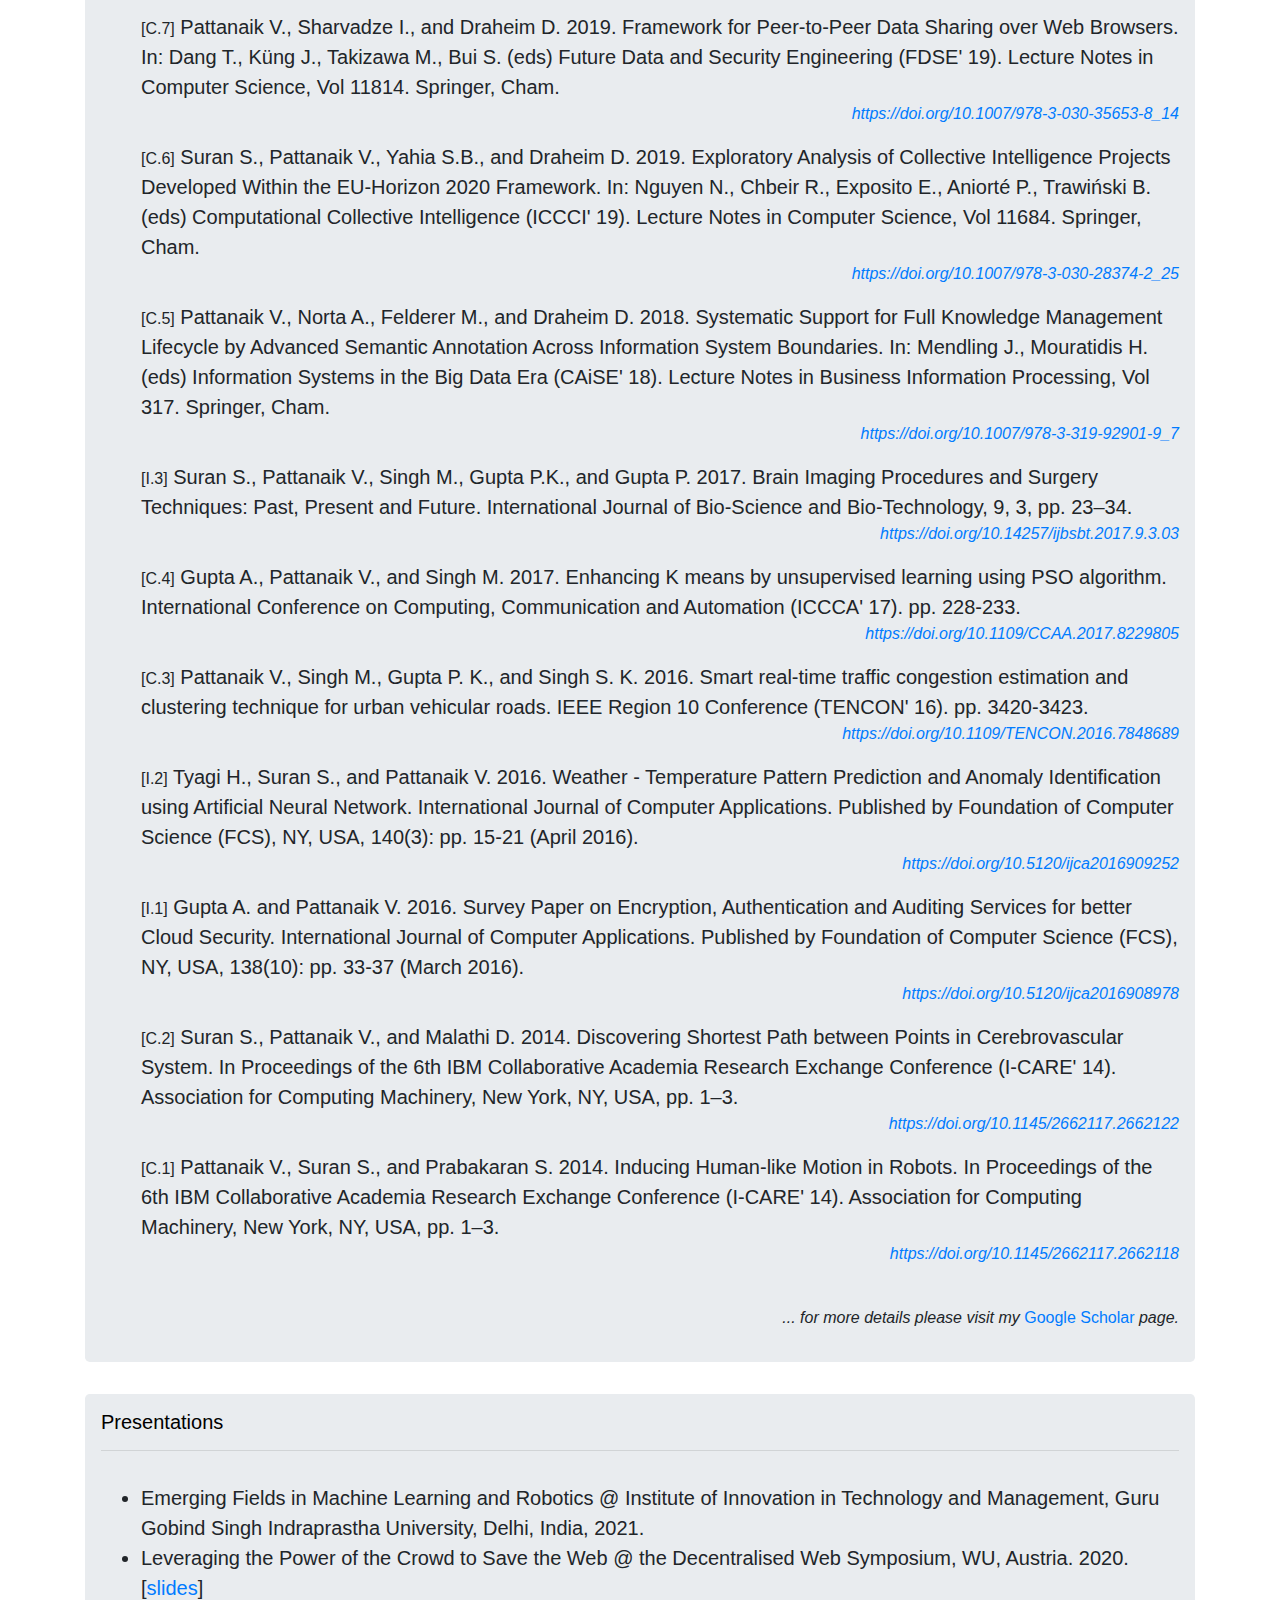
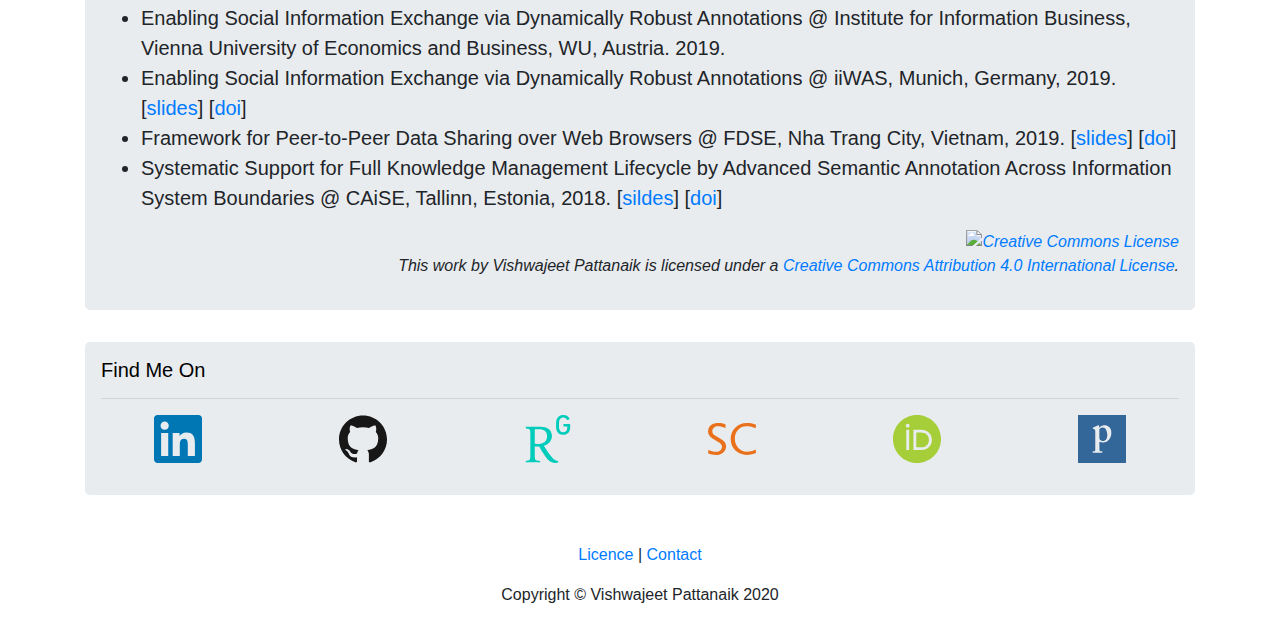
==== commit 08cc7011: "Update index.html" ====
--- a/index.html
+++ b/index.html
@@ -20,7 +20,7 @@
 
 <body data-gr-c-s-loaded="true">
   <nav class="navbar navbar-expand-md navbar-dark fixed-top bg-dark">
-    <a class="navbar-brand" target="_blank" href="https://www.etis.ee/CV/Vishwajeet_Pattanaik/eng?lang=ENG">
+    <a class="navbar-brand" target="_blank" href="https://www.etis.ee/CV/Vishwajeet_Pattanaik/eng">
       <img id="logo-cv" src="/icons/favicon-512x512.png" alt="V. Pattanaik's bio" /></a>
 
     <button class="navbar-toggler" type="button" data-toggle="collapse" data-target="#navbarCollapse"
@@ -160,7 +160,7 @@
           <p class="lead-mini">
             Duration: <i>1st April’ 2020 – 31st July’ 2021</i>
             <br/>
-            Designation: <i><b>Teaching Assistant</b></i>
+            Designation: <i><b>Senior Research Staff</b></i>
           </p>
         </li>
         <li>
@@ -177,7 +177,7 @@
 
     <div class="jumbotron modified-jbtrn">
       <div class="scrl-elem" id="publication"></div>
-      <h5>Referred Publications</h5>
+      <h5>Publications</h5>
       <hr />
       <ul class="lead" style="list-style-type: none;">
         <li>
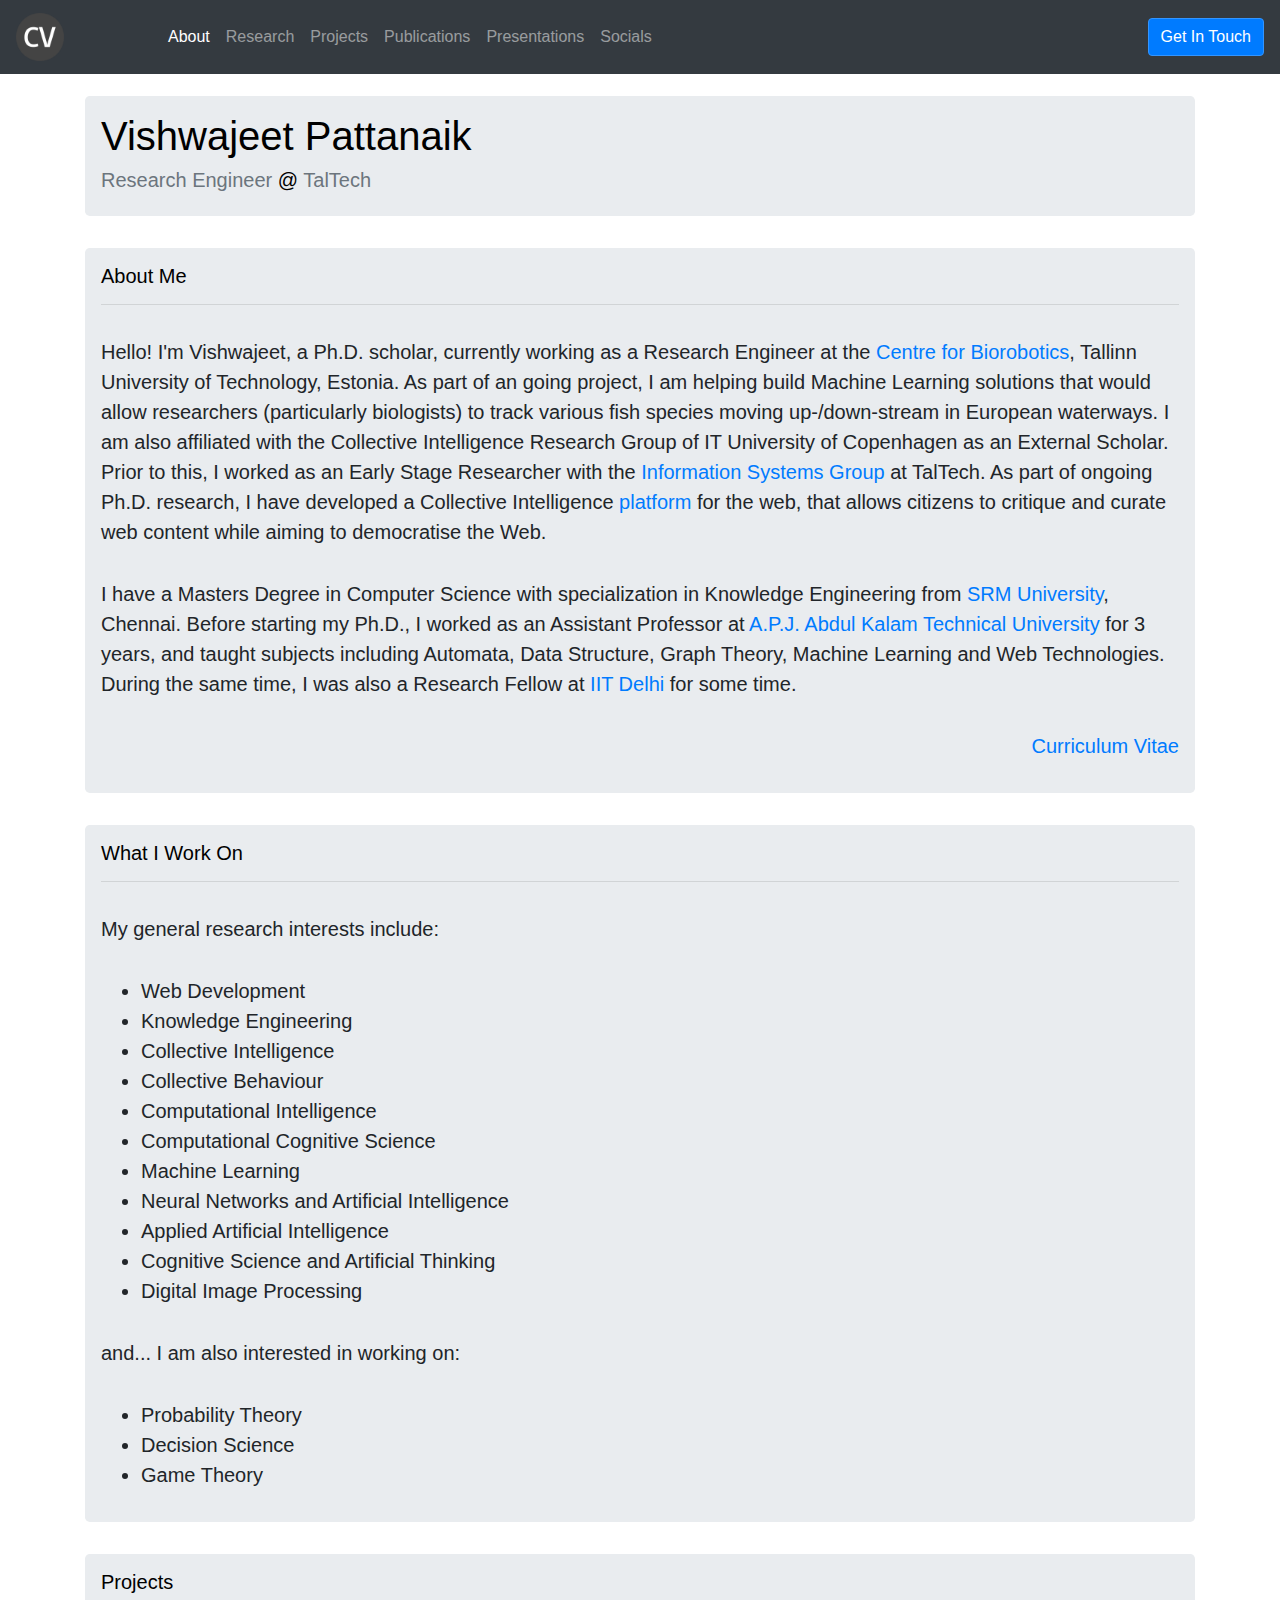
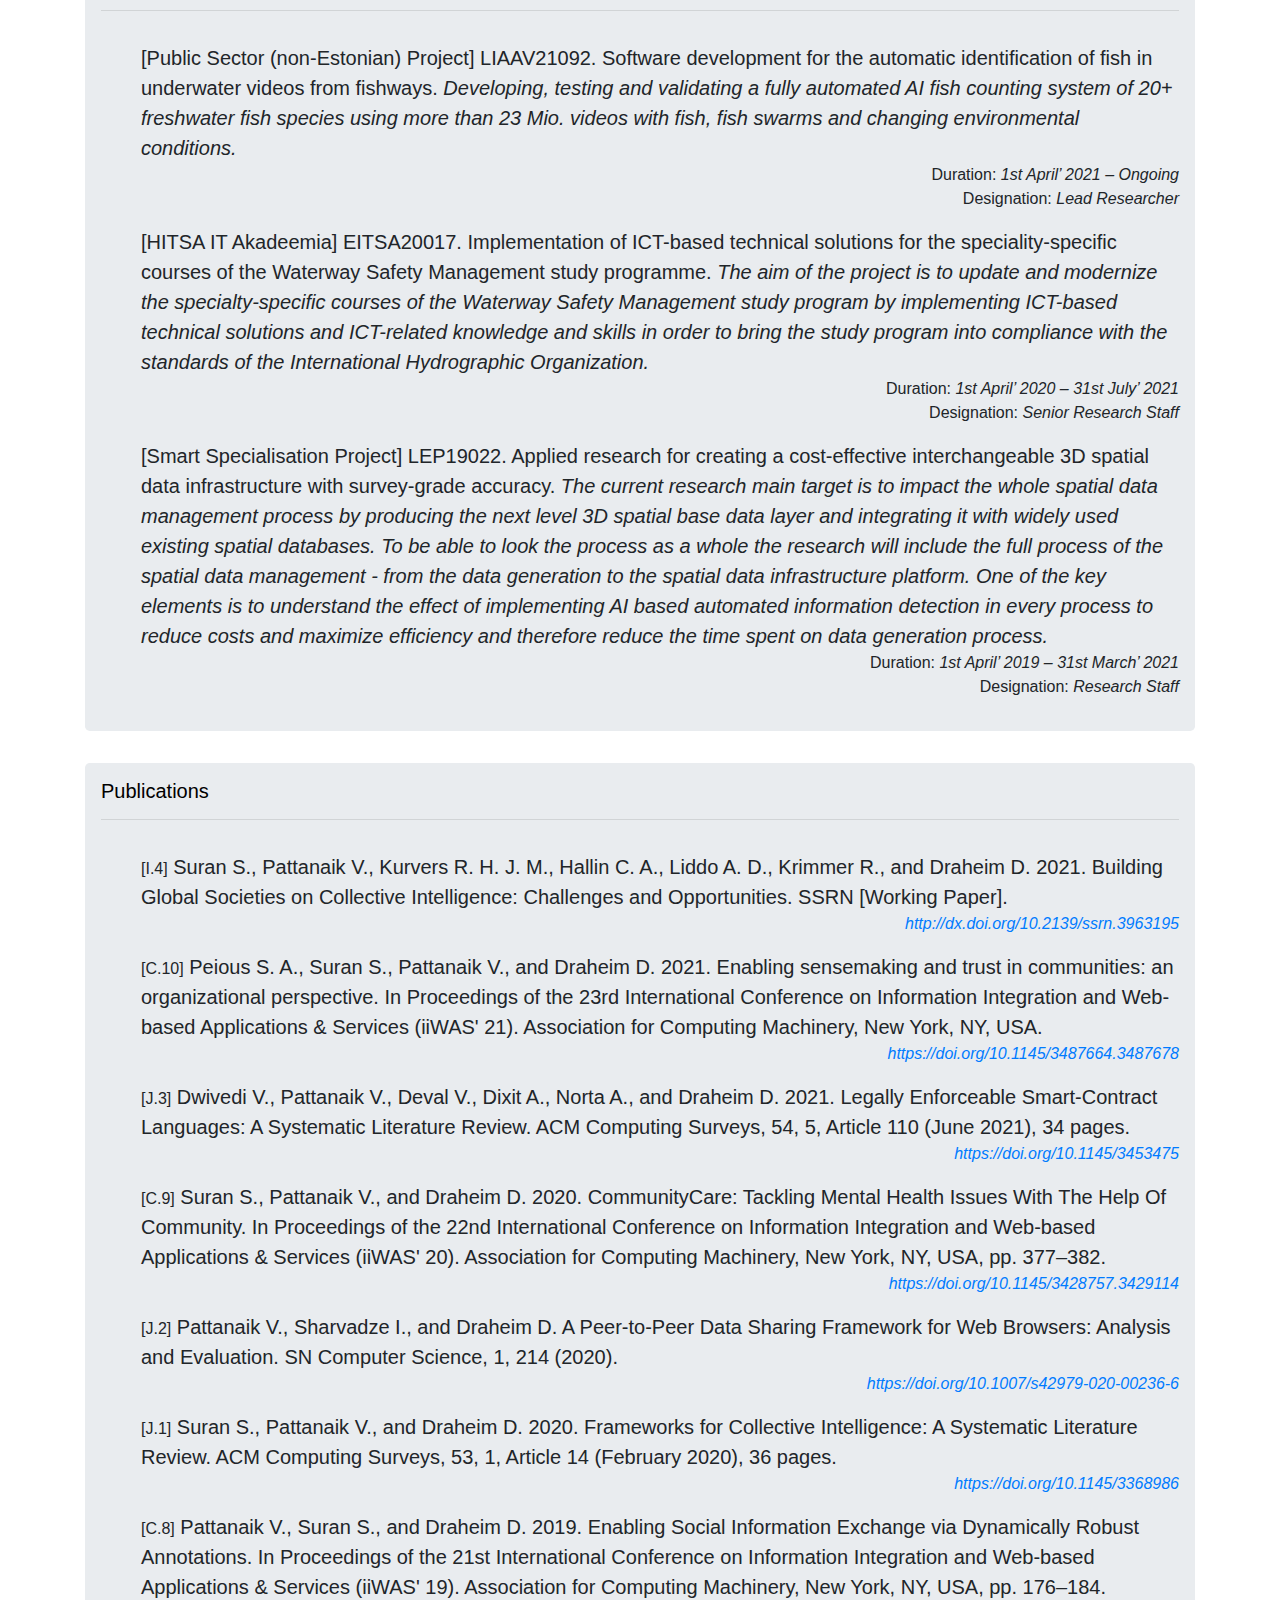
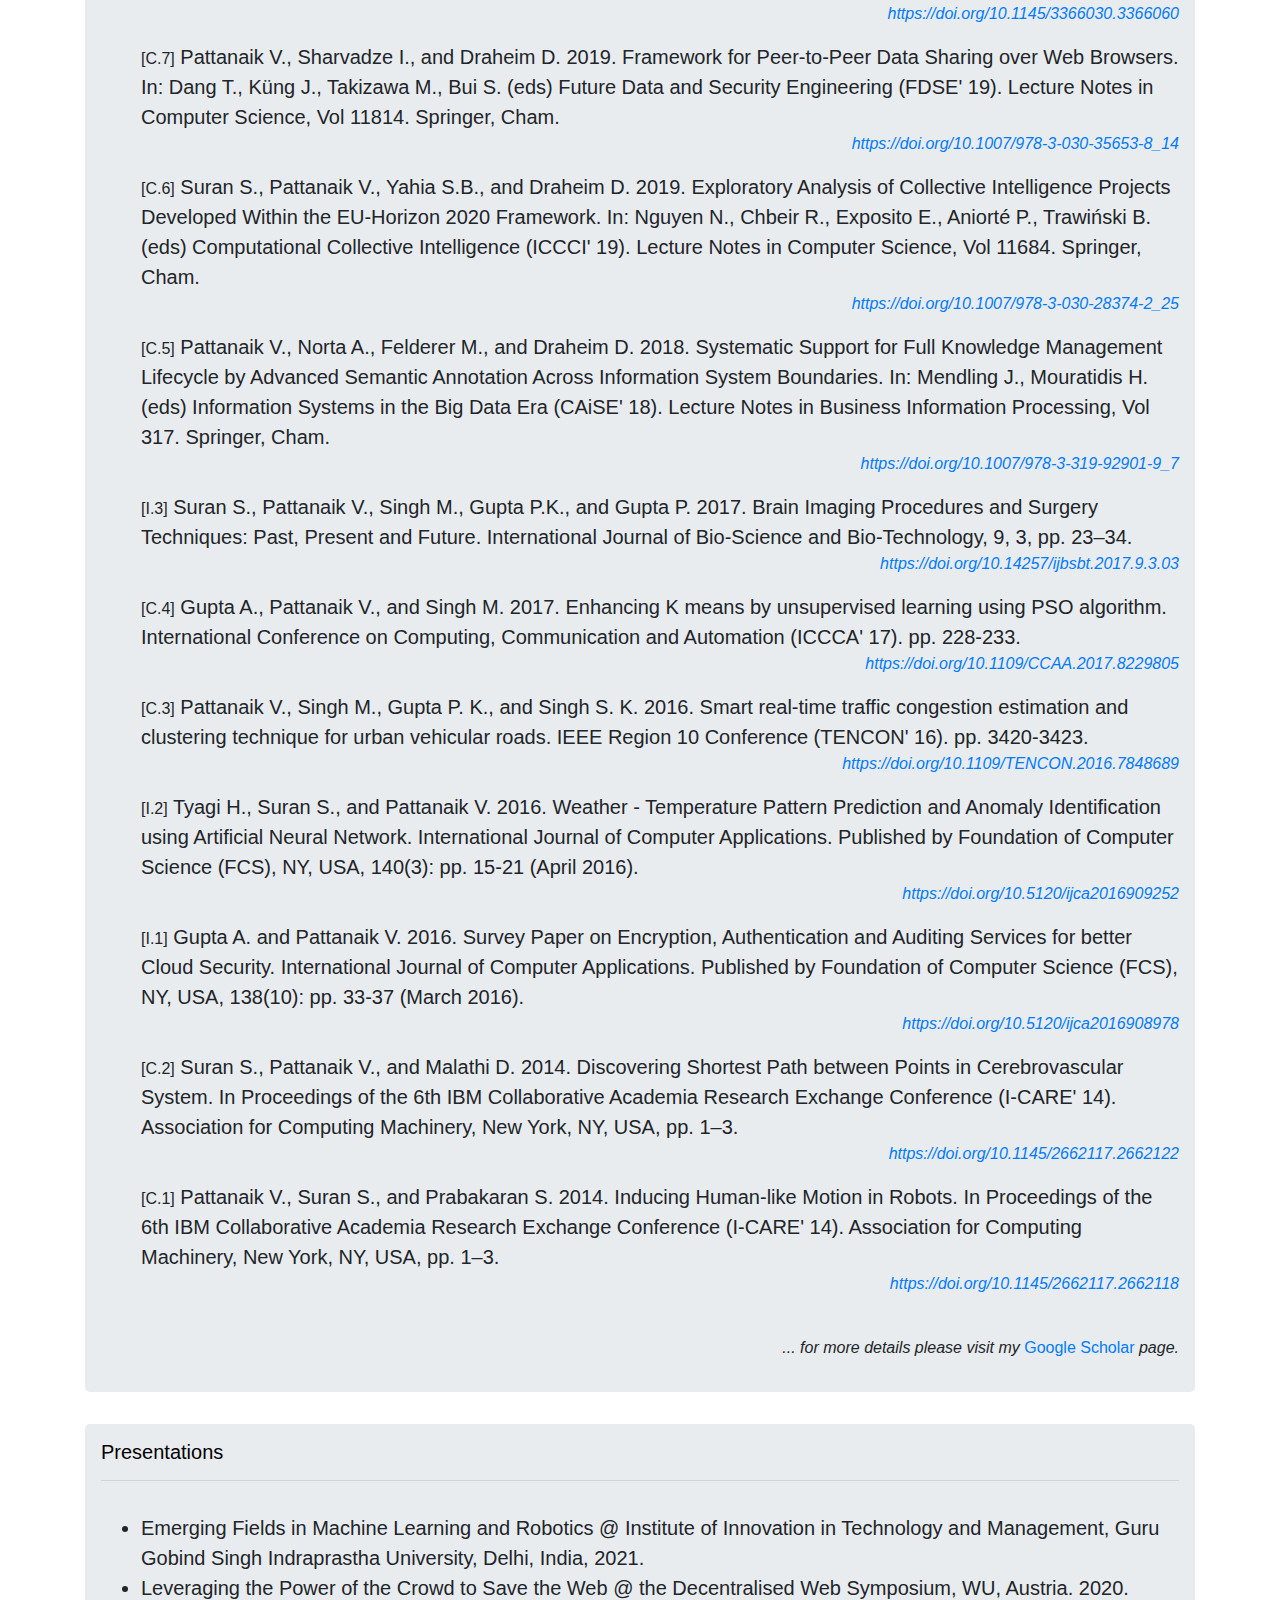
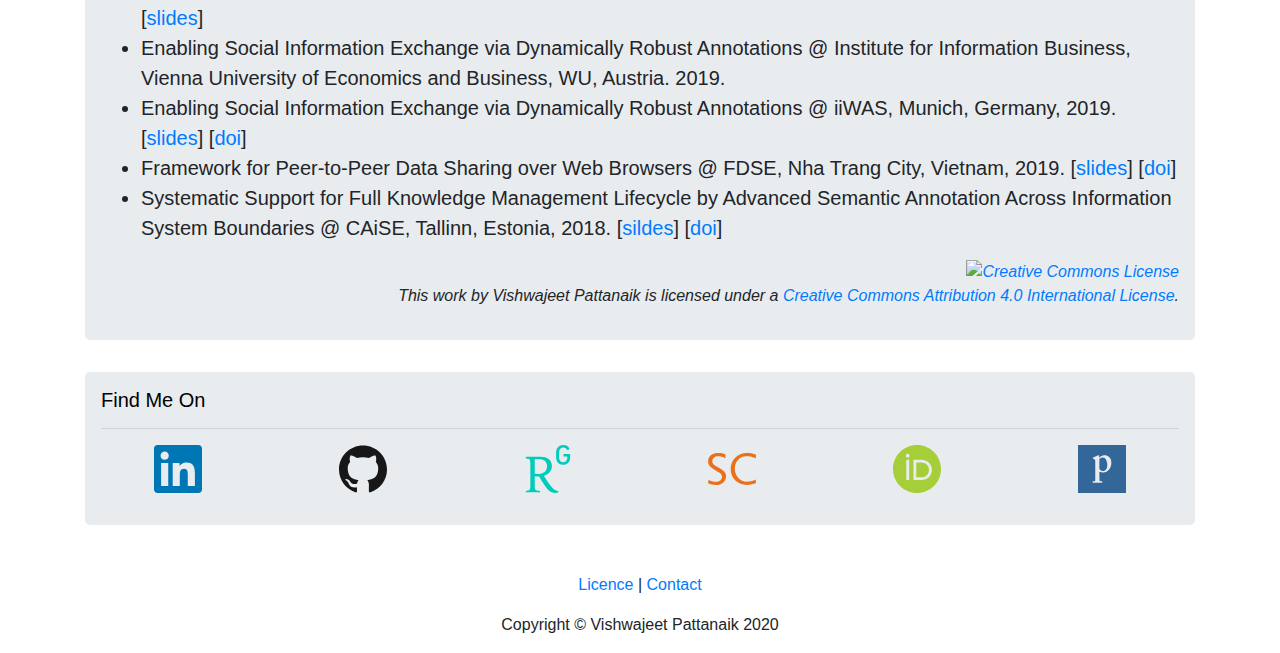
==== commit 0b644352: "Update index.html" ====
--- a/index.html
+++ b/index.html
@@ -70,7 +70,7 @@
       <h5>About Me</h5>
       <hr />
       <p class="lead">
-        Hello! I'm Vishwajeet, a Ph.D. scholar, currently working as a Research Engineer at the <a href="https://taltech.ee/en/biorobotics"></a>Centre for Biorobotics</a>, Tallinn University of Technology, Estonia. As part of an going project, I am helping build Machine Learning solutions that would allow researchers (particularly biologists) to track various fish species moving up-/down-stream in European waterways. Prior to this, I worked as an Early Stage Researcher with the <a href="https://www.ttu.ee/projects/lss/">Information Systems Group</a> at TalTech. As part of ongoing Ph.D. research, I have developed a Collective Intelligence <a href="https://chrome.google.com/webstore/detail/tippanee-weave-your-own-w/ccfghgegoegbjgloocplalkhfimgaccb?hl=en">platform</a> for the web, that would allow citizens to critique and curate web content while aiming to democratise the Web.
+        Hello! I'm Vishwajeet, a Ph.D. scholar, currently working as a Research Engineer at the <a href="https://taltech.ee/en/biorobotics">Centre for Biorobotics</a>, Tallinn University of Technology, Estonia. As part of an going project, I am helping build Machine Learning solutions that would allow researchers (particularly biologists) to track various fish species moving up-/down-stream in European waterways. I am also affiliated with the <a href="https://ci.itu.dk/"></a>Collective Intelligence Research Group</a> of IT University of Copenhagen as an External Scholar. Prior to this, I worked as an Early Stage Researcher with the <a href="https://www.ttu.ee/projects/lss/">Information Systems Group</a> at TalTech. As part of ongoing Ph.D. research, I have developed a Collective Intelligence <a href="https://chrome.google.com/webstore/detail/tippanee-weave-your-own-w/ccfghgegoegbjgloocplalkhfimgaccb?hl=en">platform</a> for the web, that allows citizens to critique and curate web content while aiming to democratise the Web.
       </p>
       <p class="lead">
         I have a Masters Degree in Computer Science with specialization in Knowledge Engineering from <a href="https://www.srmist.edu.in/">SRM University</a>, Chennai. Before starting my Ph.D., I worked as an Assistant Professor at <a href="https://aktu.ac.in/">A.P.J. Abdul Kalam Technical University</a> for 3 years, and taught subjects including Automata, Data Structure, Graph Theory, Machine Learning and Web Technologies. During the same time, I was also a Research Fellow at <a href="http://www.iitd.ac.in/">IIT Delhi</a> for some time.
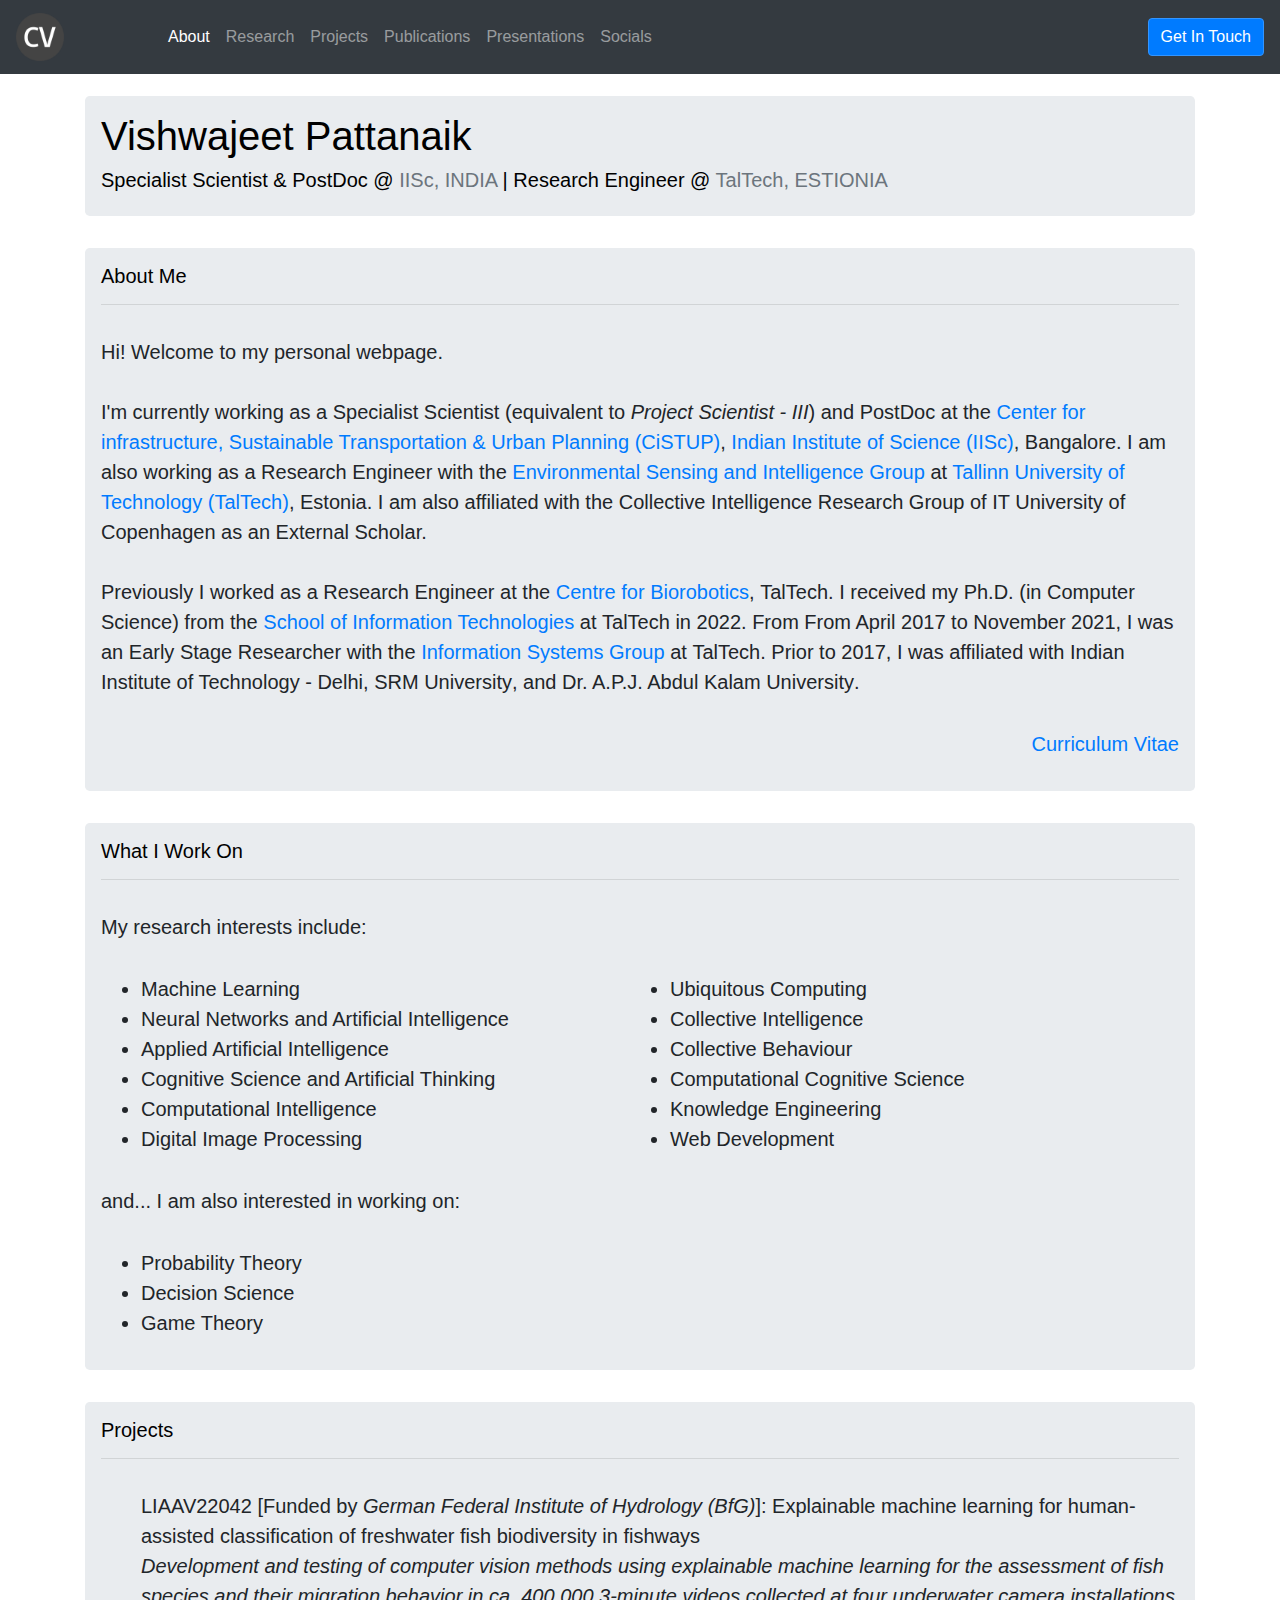
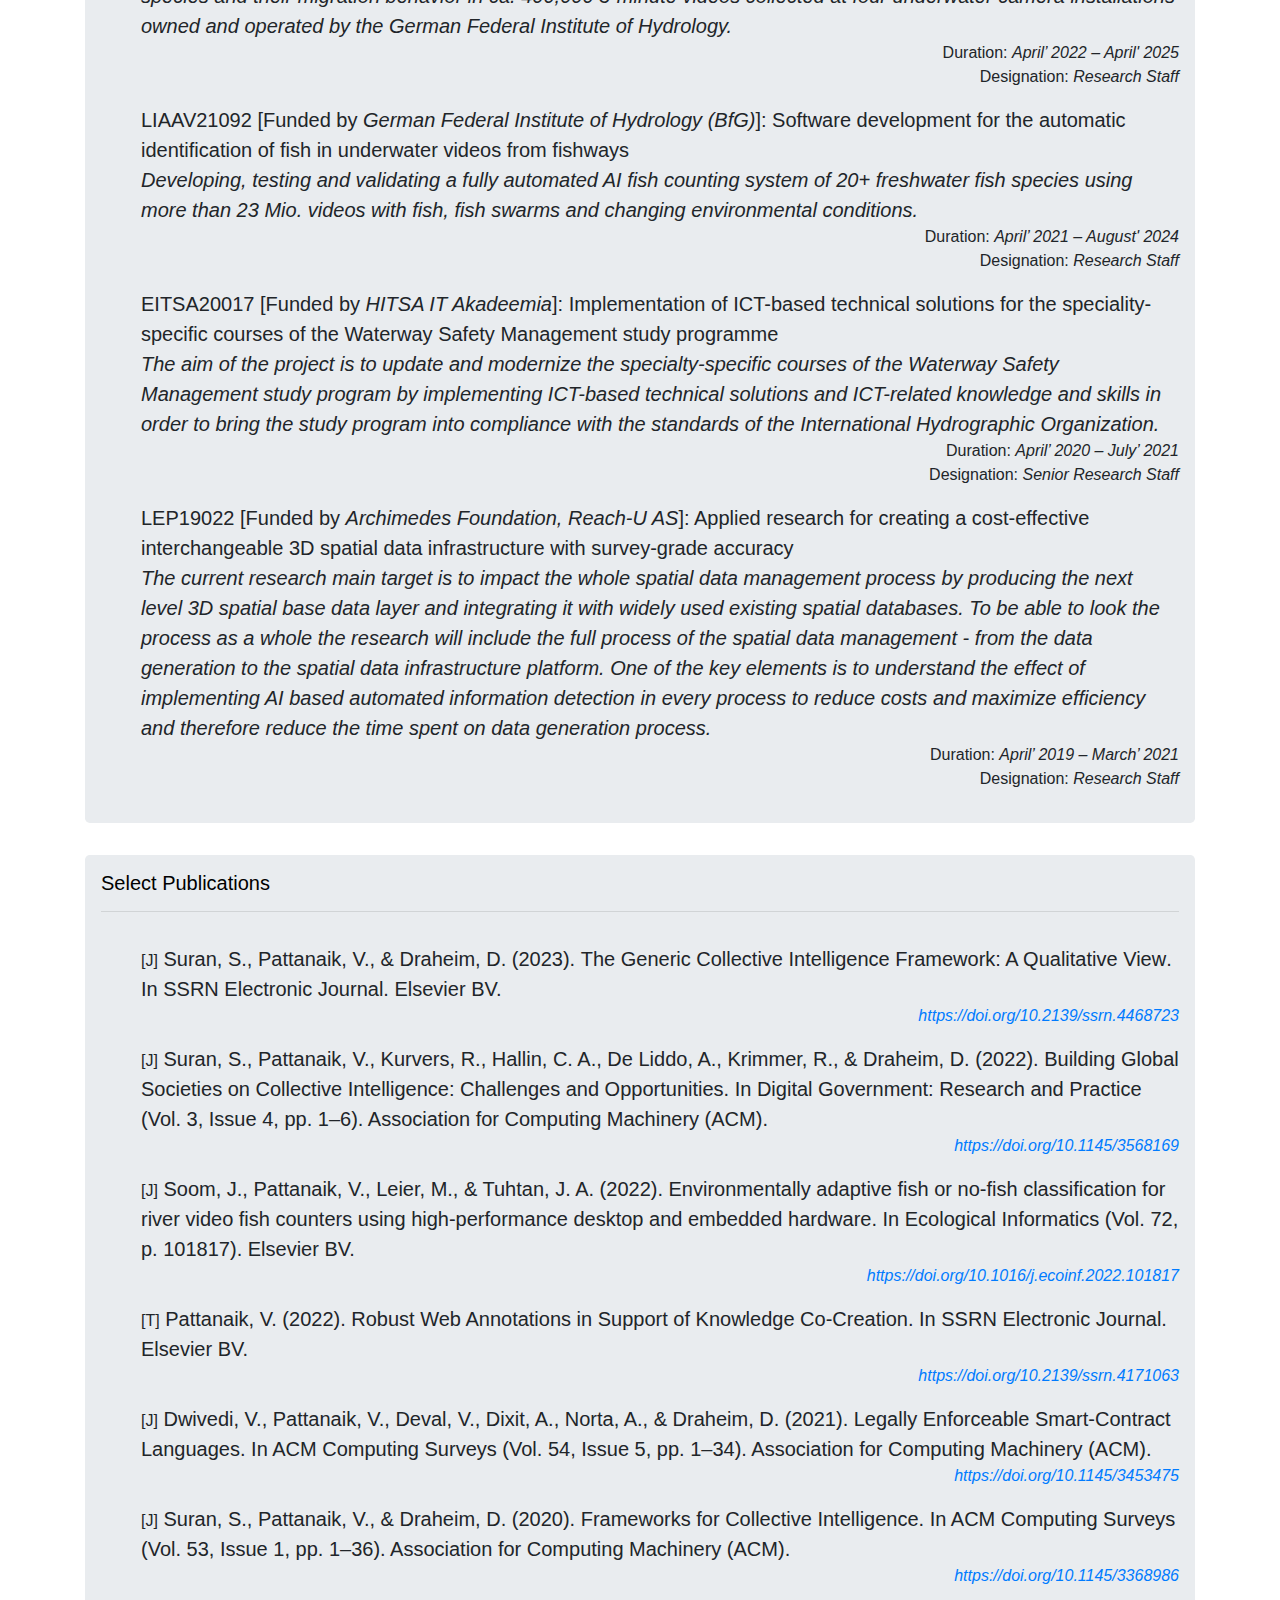
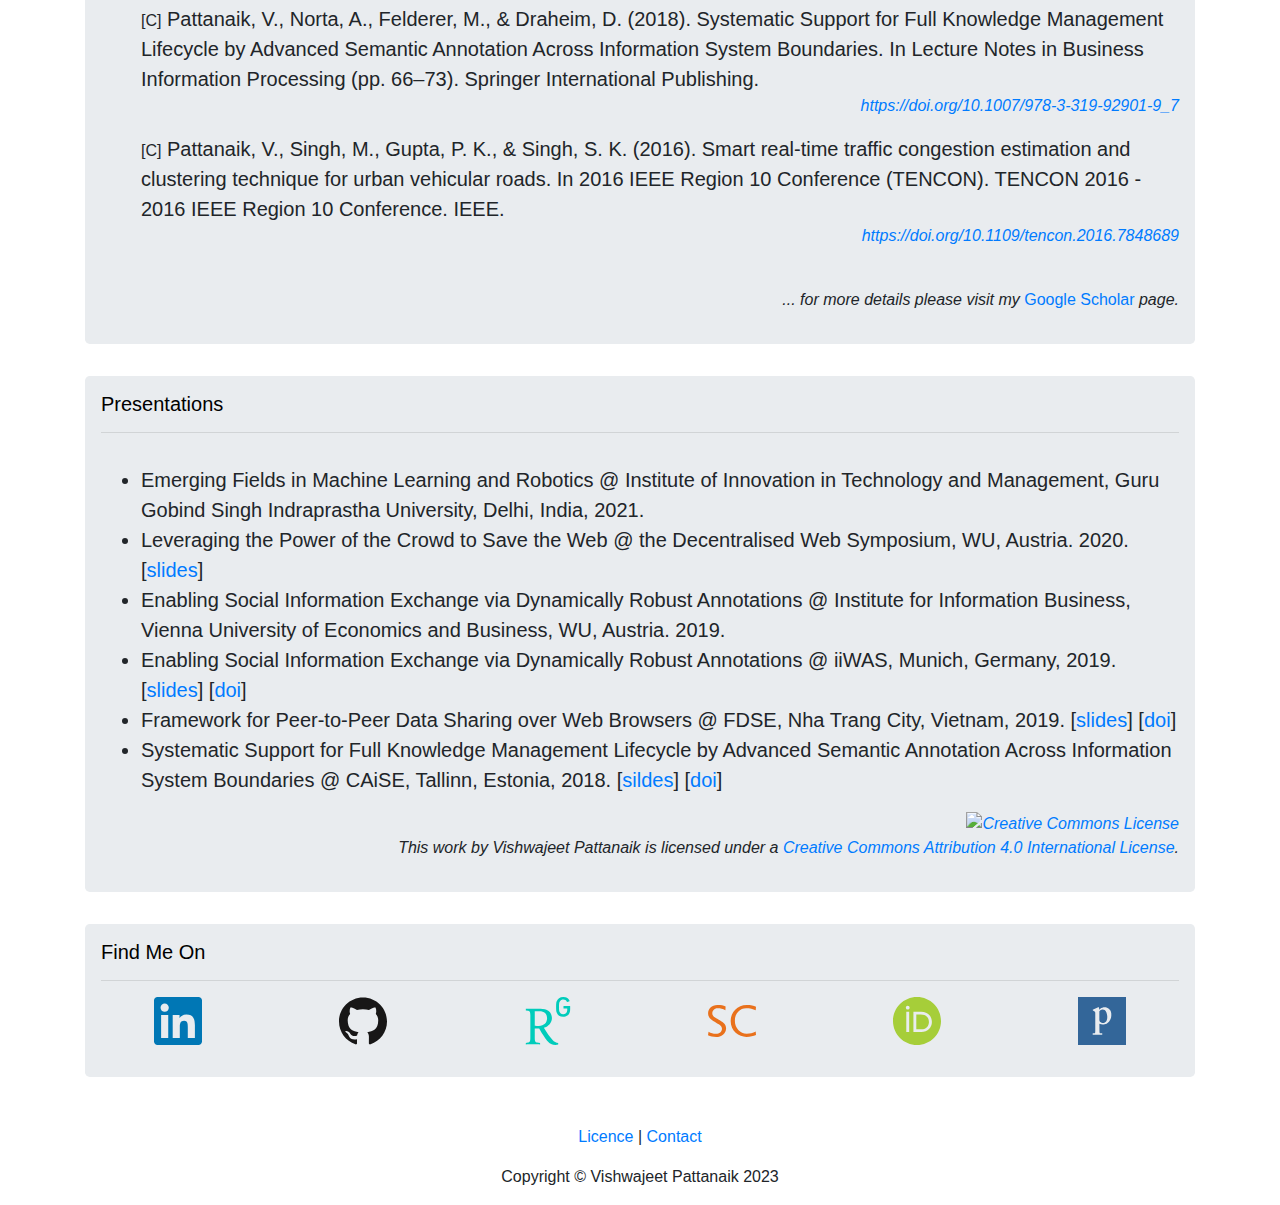
==== commit 288c72f2: "November 2023 update" ====
--- a/index.html
+++ b/index.html
@@ -20,7 +20,7 @@
 
 <body data-gr-c-s-loaded="true">
   <nav class="navbar navbar-expand-md navbar-dark fixed-top bg-dark">
-    <a class="navbar-brand" target="_blank" href="https://www.etis.ee/CV/Vishwajeet_Pattanaik/eng">
+    <a class="navbar-brand" target="_blank" href="/slides/Resume_VishwajeetPattanaik.pdf">
       <img id="logo-cv" src="/icons/favicon-512x512.png" alt="V. Pattanaik's bio" /></a>
 
     <button class="navbar-toggler" type="button" data-toggle="collapse" data-target="#navbarCollapse"
@@ -60,8 +60,7 @@
     <div class="jumbotron modified-jbtrn name-jbtrn" id="home">
       <h1>Vishwajeet Pattanaik</h1>
       <h5>
-        <a class="scnd-head" href="https://www.etis.ee/CV/Vishwajeet_Pattanaik/eng">Research Engineer</a>
-        @ <a class="scnd-head" href="https://taltech.ee/en/">TalTech</a>
+        Specialist Scientist & PostDoc @ <a class="scnd-head" href="https://iisc.ac.in/">IISc, INDIA</a> | Research Engineer @ <a class="scnd-head" href="https://taltech.ee/en/">TalTech, ESTIONIA</a>
       </h5>
     </div>
 
@@ -70,10 +69,13 @@
       <h5>About Me</h5>
       <hr />
       <p class="lead">
-        Hello! I'm Vishwajeet, a Ph.D. scholar, currently working as a Research Engineer at the <a href="https://taltech.ee/en/biorobotics">Centre for Biorobotics</a>, Tallinn University of Technology, Estonia. As part of an going project, I am helping build Machine Learning solutions that would allow researchers (particularly biologists) to track various fish species moving up-/down-stream in European waterways. I am also affiliated with the <a href="https://ci.itu.dk/"></a>Collective Intelligence Research Group</a> of IT University of Copenhagen as an External Scholar. Prior to this, I worked as an Early Stage Researcher with the <a href="https://www.ttu.ee/projects/lss/">Information Systems Group</a> at TalTech. As part of ongoing Ph.D. research, I have developed a Collective Intelligence <a href="https://chrome.google.com/webstore/detail/tippanee-weave-your-own-w/ccfghgegoegbjgloocplalkhfimgaccb?hl=en">platform</a> for the web, that allows citizens to critique and curate web content while aiming to democratise the Web.
-      </p>
-      <p class="lead">
-        I have a Masters Degree in Computer Science with specialization in Knowledge Engineering from <a href="https://www.srmist.edu.in/">SRM University</a>, Chennai. Before starting my Ph.D., I worked as an Assistant Professor at <a href="https://aktu.ac.in/">A.P.J. Abdul Kalam Technical University</a> for 3 years, and taught subjects including Automata, Data Structure, Graph Theory, Machine Learning and Web Technologies. During the same time, I was also a Research Fellow at <a href="http://www.iitd.ac.in/">IIT Delhi</a> for some time.
+        Hi! Welcome to my personal webpage.
+        <br><br>
+        I'm currently working as a <b>Specialist Scientist</b> (equivalent to <i>Project Scientist - III</i>) and <b>PostDoc</b> at the <a href="https://cistup.iisc.ac.in/">Center for infrastructure, Sustainable Transportation & Urban Planning (<b>CiSTUP</b>)</a>, <a href="https://iisc.ac.in/">Indian Institute of Science (<b>IISc</b>)</a>, Bangalore. I am also working as a <b>Research Engineer</b> with the <a href="https://taltech.ee/en/environmental-sensing-and-intelligence-group">Environmental Sensing and Intelligence Group</a> at <a href="https://taltech.ee/en/">Tallinn University of Technology (<b>TalTech</b>)</a>, Estonia. I am also affiliated with the <a href="https://ci.itu.dk/"></a>Collective Intelligence Research Group</a> of IT University of Copenhagen as an External Scholar.
+        <br><br>
+        Previously I worked as a Research Engineer at the <a href="https://taltech.ee/en/biorobotics">Centre for Biorobotics</a>, <b>TalTech</b>. I received my Ph.D. (in Computer Science) from the <a href="https://taltech.ee/en/school-of-information-technologies">School of Information Technologies</a> at <b>TalTech</b> in 2022. From
+
+        From April 2017 to November 2021, I was an Early Stage Researcher with the <a href="https://taltech.ee/en/department-of-software-science/research-groups#p28129">Information Systems Group</a> at <b>TalTech</b>. Prior to 2017, I was affiliated with <b>Indian Institute of Technology - Delhi</b>, <b>SRM University</b>, and <b>Dr. A.P.J. Abdul Kalam University</b>.
       </p>
       <p class="lead text-right">
         <b><a href="/slides/Resume_VishwajeetPattanaik.pdf">Curriculum Vitae</a></b>
@@ -85,42 +87,44 @@
       <h5>What I Work On</h5>
       <hr />
       <p class="lead">
-        My general research interests include:
-      </p>
-      <ul class="lead">
+        My research interests include:
+      </p>
+      <ul class="lead double-column-list">
+        <li>
+          Machine Learning
+        </li>
+        <li>
+          Neural Networks and Artificial Intelligence
+        </li>
+        <li>
+          Applied Artificial Intelligence
+        </li>
+        <li>
+          Cognitive Science and Artificial Thinking
+        </li>
+        <li>
+          Computational Intelligence
+        </li>
+        <li>
+          Digital Image Processing
+        </li>
+        <li>
+          Ubiquitous Computing
+        </li>
+        <li>
+          Collective Intelligence
+        </li>
+        <li>
+          Collective Behaviour
+        </li>
+        <li>
+          Computational Cognitive Science
+        </li>
+        <li>
+          Knowledge Engineering
+        </li>
         <li>
           Web Development
-        </li>
-        <li>
-          Knowledge Engineering
-        </li>        
-        <li>
-          Collective Intelligence
-        </li>
-        <li>
-          Collective Behaviour
-        </li>
-        <li>
-          Computational Intelligence
-        </li>
-        <li>
-          Computational Cognitive Science
-        </li>
-        <li>
-          Machine Learning
-        </li>
-        <li>
-          Neural Networks and Artificial Intelligence
-        </li>
-        <li>
-          Applied Artificial Intelligence
-        </li>
-        
-        <li>
-          Cognitive Science and Artificial Thinking
-        </li>
-        <li>
-          Digital Image Processing
         </li>
       </ul>
       <p class="lead">
@@ -145,29 +149,45 @@
       <hr />
       <ul class="lead" style="list-style-type: none;">
         <li>
-          <b>[Public Sector (non-Estonian) Project] LIAAV21092.</b> Software development for the automatic identification of fish in underwater videos from fishways. <i>Developing, testing and validating a fully automated AI fish counting system of 20+ freshwater fish species using more than 23 Mio. videos with fish, fish swarms and changing environmental conditions.</i>
+          <b>LIAAV22042</b> [Funded by <i>German Federal Institute of Hydrology (BfG)</i>]: Explainable machine learning for human-assisted classification of freshwater fish biodiversity in fishways
+          <br>
+          <i>Development and testing of computer vision methods using explainable machine learning for the assessment of fish species and their migration behavior in ca. 400,000 3-minute videos collected at four underwater camera installations owned and operated by the German Federal Institute of Hydrology.</i>
           <br/>
           <p class="lead-mini">
-            Duration: <i>1st April’ 2021 – Ongoing</i>
+            Duration: <i>April’ 2022 – April' 2025</i>
             <br/>
-            Designation: <i><b>Lead Researcher</b></i>
-          </p>
-
-        </li>
-        <li>
-          <b>[HITSA IT Akadeemia] EITSA20017.</b> Implementation of ICT-based technical solutions for the speciality-specific courses of the Waterway Safety Management study programme. <i>The aim of the project is to update and modernize the specialty-specific courses of the Waterway Safety Management study program by implementing ICT-based technical solutions and ICT-related knowledge and skills in order to bring the study program into compliance with the standards of the International Hydrographic Organization.</i>
+            Designation: <i><b>Research Staff</b></i>
+          </p>
+        </li>
+        <li>
+          <b>LIAAV21092</b> [Funded by <i>German Federal Institute of Hydrology (BfG)</i>]: Software development for the automatic identification of fish in underwater videos from fishways
+          <br>
+          <i>Developing, testing and validating a fully automated AI fish counting system of 20+ freshwater fish species using more than 23 Mio. videos with fish, fish swarms and changing environmental conditions.</i>
           <br/>
           <p class="lead-mini">
-            Duration: <i>1st April’ 2020 – 31st July’ 2021</i>
+            Duration: <i>April’ 2021 – August' 2024</i>
+            <br/>
+            Designation: <i><b>Research Staff</b></i>
+          </p>
+        </li>
+        <li>
+          <b>EITSA20017</b> [Funded by <i>HITSA IT Akadeemia</i>]: Implementation of ICT-based technical solutions for the speciality-specific courses of the Waterway Safety Management study programme
+          <br>
+          <i>The aim of the project is to update and modernize the specialty-specific courses of the Waterway Safety Management study program by implementing ICT-based technical solutions and ICT-related knowledge and skills in order to bring the study program into compliance with the standards of the International Hydrographic Organization.</i>
+          <br/>
+          <p class="lead-mini">
+            Duration: <i>April’ 2020 – July’ 2021</i>
             <br/>
             Designation: <i><b>Senior Research Staff</b></i>
           </p>
         </li>
         <li>
-          <b>[Smart Specialisation Project] LEP19022.</b> Applied research for creating a cost-effective interchangeable 3D spatial data infrastructure with survey-grade accuracy. <i>The current research main target is to impact the whole spatial data management process by producing the next level 3D spatial base data layer and integrating it with widely used existing spatial databases. To be able to look the process as a whole the research will include the full process of the spatial data management - from the data generation to the spatial data infrastructure platform. One of the key elements is to understand the effect of implementing AI based automated information detection in every process to reduce costs and maximize efficiency and therefore reduce the time spent on data generation process.</i>
+          <b>LEP19022</b> [Funded by <i>Archimedes Foundation, Reach-U AS</i>]: Applied research for creating a cost-effective interchangeable 3D spatial data infrastructure with survey-grade accuracy
+          <br>
+          <i>The current research main target is to impact the whole spatial data management process by producing the next level 3D spatial base data layer and integrating it with widely used existing spatial databases. To be able to look the process as a whole the research will include the full process of the spatial data management - from the data generation to the spatial data infrastructure platform. One of the key elements is to understand the effect of implementing AI based automated information detection in every process to reduce costs and maximize efficiency and therefore reduce the time spent on data generation process.</i>
           <br/>
           <p class="lead-mini">
-            Duration: <i>1st April’ 2019 – 31st March’ 2021</i>
+            Duration: <i>April’ 2019 – March’ 2021</i>
             <br/>
             Designation: <i><b>Research Staff</b></i>
           </p>
@@ -177,146 +197,83 @@
 
     <div class="jumbotron modified-jbtrn">
       <div class="scrl-elem" id="publication"></div>
-      <h5>Publications</h5>
+      <h5>Select Publications</h5>
       <hr />
       <ul class="lead" style="list-style-type: none;">
         <li>
-          <b class="lead-nums">[I.4]</b> Suran S., Pattanaik V., Kurvers R. H. J. M., Hallin C. A., Liddo A. D., Krimmer R., and Draheim D. 2021. Building Global Societies on Collective Intelligence: Challenges and Opportunities. SSRN [Working Paper].
-          <br />
-          <p class="lead-mini">
-            <i><a target="_blank"
-                href="http://dx.doi.org/10.2139/ssrn.3963195">http://dx.doi.org/10.2139/ssrn.3963195</a></i>
-          </p>
-        </li>
-        <li>
-          <b class="lead-nums">[C.10]</b> Peious S. A., Suran S., Pattanaik V., and Draheim D. 2021. Enabling sensemaking and trust in communities: an organizational perspective. In Proceedings of the 23rd International Conference on Information Integration and Web-based Applications & Services (iiWAS' 21). Association for Computing Machinery, New York, NY, USA.
-          <br />
-          <p class="lead-mini">
-            <i><a target="_blank"
-                href="https://doi.org/10.1145/3487664.3487678">https://doi.org/10.1145/3487664.3487678</a></i>
-          </p>
-        </li>
-        <li>
-          <b class="lead-nums">[J.3]</b> Dwivedi V., Pattanaik V., Deval V., Dixit A., Norta A., and Draheim D. 2021. Legally Enforceable Smart-Contract Languages: A Systematic Literature Review. ACM Computing Surveys, 54, 5, Article 110 (June 2021), 34 pages.
-          <br />
+          <b class="lead-nums">[J]</b> Suran, S., Pattanaik, V., & Draheim, D. (2023). <b>The Generic Collective Intelligence Framework: A Qualitative View</b>. In SSRN Electronic Journal. Elsevier BV.
+          <br>
+          <p class="lead-mini">
+            <i><a target="_blank"
+                href="https://doi.org/10.2139/ssrn.4468723">https://doi.org/10.2139/ssrn.4468723</a></i>
+          </p>
+        </li>
+
+        <li>
+          <b class="lead-nums">[J]</b> Suran, S., Pattanaik, V., Kurvers, R., Hallin, C. A., De Liddo, A., Krimmer, R., & Draheim, D. (2022). <b>Building Global Societies on Collective Intelligence: Challenges and Opportunities</b>. In Digital Government: Research and Practice (Vol. 3, Issue 4, pp. 1–6). Association for Computing Machinery (ACM).
+          <br>
+          <p class="lead-mini">
+            <i><a target="_blank"
+                href="https://doi.org/10.1145/3568169">https://doi.org/10.1145/3568169</a></i>
+          </p>
+        </li>
+
+        <li>
+          <b class="lead-nums">[J]</b> Soom, J., Pattanaik, V., Leier, M., & Tuhtan, J. A. (2022). <b>Environmentally adaptive fish or no-fish classification for river video fish counters using high-performance desktop and embedded hardware</b>. In Ecological Informatics (Vol. 72, p. 101817). Elsevier BV.
+          <br>
+          <p class="lead-mini">
+            <i><a target="_blank"
+                href="https://doi.org/10.1016/j.ecoinf.2022.101817">https://doi.org/10.1016/j.ecoinf.2022.101817</a></i>
+          </p>
+        </li>
+        
+        <li>
+          <b class="lead-nums">[T]</b> Pattanaik, V. (2022). <b>Robust Web Annotations in Support of Knowledge Co-Creation</b>. In SSRN Electronic Journal. Elsevier BV.
+          <br>
+          <p class="lead-mini">
+            <i><a target="_blank"
+                href="https://doi.org/10.2139/ssrn.4171063">https://doi.org/10.2139/ssrn.4171063</a></i>
+          </p>
+        </li>
+
+        <li>
+          <b class="lead-nums">[J]</b> Dwivedi, V., Pattanaik, V., Deval, V., Dixit, A., Norta, A., & Draheim, D. (2021). <b>Legally Enforceable Smart-Contract Languages</b>. In ACM Computing Surveys (Vol. 54, Issue 5, pp. 1–34). Association for Computing Machinery (ACM).
+          <br>
           <p class="lead-mini">
             <i><a target="_blank"
                 href="https://doi.org/10.1145/3453475">https://doi.org/10.1145/3453475</a></i>
           </p>
         </li>
-        <li>
-          <b class="lead-nums">[C.9]</b> Suran S., Pattanaik V., and Draheim D. 2020. CommunityCare: Tackling Mental Health Issues With The Help Of Community. In Proceedings of the 22nd International Conference on Information Integration and Web-based Applications & Services (iiWAS' 20). Association for Computing Machinery, New York, NY, USA, pp. 377–382.
-          <br />
-          <p class="lead-mini">
-            <i><a target="_blank"
-                href="https://doi.org/10.1145/3428757.3429114">https://doi.org/10.1145/3428757.3429114</a></i>
-          </p>
-        </li>
-        <li>
-          <b class="lead-nums">[J.2]</b> Pattanaik V., Sharvadze I., and Draheim D. A Peer-to-Peer Data Sharing Framework for Web Browsers: Analysis and Evaluation. SN Computer Science, 1, 214 (2020).
-          <br />
-          <p class="lead-mini">
-            <i><a target="_blank"
-                href="https://doi.org/10.1007/s42979-020-00236-6">https://doi.org/10.1007/s42979-020-00236-6</a></i>
-          </p>
-        </li>
-        <li>
-          <b class="lead-nums">[J.1]</b> Suran S., Pattanaik V., and Draheim D. 2020. Frameworks for Collective Intelligence: A Systematic Literature Review. ACM Computing Surveys, 53, 1, Article 14 (February 2020), 36 pages.
-          <br />
-          <p class="lead-mini">
-            <i><a target="_blank" href="https://doi.org/10.1145/3368986">https://doi.org/10.1145/3368986</a></i>
-          </p>
-        </li>
-        <li>
-          <b class="lead-nums">[C.8]</b> Pattanaik V., Suran S., and Draheim D. 2019. Enabling Social Information Exchange via Dynamically Robust Annotations. In Proceedings of the 21st International Conference on Information Integration and Web-based Applications & Services (iiWAS' 19). Association for Computing Machinery, New York, NY, USA, pp. 176–184.
-          <br />
-          <p class="lead-mini">
-            <i><a target="_blank"
-                href="https://doi.org/10.1145/3366030.3366060">https://doi.org/10.1145/3366030.3366060</a></i>
-          </p>
-        </li>
-        <li>
-          <b class="lead-nums">[C.7]</b> Pattanaik V., Sharvadze I., and Draheim D. 2019. Framework for Peer-to-Peer Data Sharing over Web Browsers. In: Dang T., Küng J., Takizawa M., Bui S. (eds) Future Data and Security Engineering (FDSE' 19). Lecture Notes in Computer Science, Vol 11814. Springer, Cham.
-          <br />
-          <p class="lead-mini">
-            <i><a target="_blank"
-                href="https://doi.org/10.1007/978-3-030-35653-8_14">https://doi.org/10.1007/978-3-030-35653-8_14</a></i>
-          </p>
-        </li>
-        <li>
-          <b class="lead-nums">[C.6]</b> Suran S., Pattanaik V., Yahia S.B., and Draheim D. 2019. Exploratory Analysis of Collective Intelligence Projects Developed Within the EU-Horizon 2020 Framework. In: Nguyen N., Chbeir R., Exposito E., Aniorté P., Trawiński B. (eds) Computational Collective Intelligence (ICCCI' 19). Lecture Notes in Computer Science, Vol 11684. Springer, Cham.
-          <br />
-          <p class="lead-mini">
-            <i><a target="_blank"
-                href="https://doi.org/10.1007/978-3-030-28374-2_25">https://doi.org/10.1007/978-3-030-28374-2_25</a></i>
-          </p>
-        </li>
-        <li>
-          <b class="lead-nums">[C.5]</b> Pattanaik V., Norta A., Felderer M., and Draheim D. 2018. Systematic Support for Full Knowledge Management Lifecycle by Advanced Semantic Annotation Across Information System Boundaries. In: Mendling J., Mouratidis H. (eds) Information Systems in the Big Data Era (CAiSE' 18). Lecture Notes in Business Information Processing, Vol 317. Springer, Cham.
-          <br />
+
+        <li>
+          <b class="lead-nums">[J]</b> Suran, S., Pattanaik, V., & Draheim, D. (2020). <b>Frameworks for Collective Intelligence</b>. In ACM Computing Surveys (Vol. 53, Issue 1, pp. 1–36). Association for Computing Machinery (ACM).
+          <br>
+          <p class="lead-mini">
+            <i><a target="_blank"
+                href="https://doi.org/10.1145/3368986">https://doi.org/10.1145/3368986</a></i>
+          </p>
+        </li>
+
+        <li>
+          <b class="lead-nums">[C]</b> Pattanaik, V., Norta, A., Felderer, M., & Draheim, D. (2018). <b>Systematic Support for Full Knowledge Management Lifecycle by Advanced Semantic Annotation Across Information System Boundaries</b>. In Lecture Notes in Business Information Processing (pp. 66–73). Springer International Publishing.
+          <br>
           <p class="lead-mini">
             <i><a target="_blank"
                 href="https://doi.org/10.1007/978-3-319-92901-9_7">https://doi.org/10.1007/978-3-319-92901-9_7</a></i>
           </p>
         </li>
-        <li>
-          <b class="lead-nums">[I.3]</b> Suran S., Pattanaik V., Singh M., Gupta P.K., and Gupta P. 2017. Brain Imaging Procedures and Surgery Techniques: Past, Present and Future. International Journal of Bio-Science and Bio-Technology, 9, 3, pp. 23–34.
-          <br />
-          <p class="lead-mini">
-            <i><a target="_blank"
-                href="https://doi.org/10.14257/ijbsbt.2017.9.3.03">https://doi.org/10.14257/ijbsbt.2017.9.3.03</a></i>
-          </p>
-        </li>
-        <li>
-          <b class="lead-nums">[C.4]</b> Gupta A., Pattanaik V., and Singh M. 2017. Enhancing K means by unsupervised learning using PSO algorithm. International Conference on Computing, Communication and Automation (ICCCA' 17). pp. 228-233.
-          <br />
-          <p class="lead-mini">
-            <i><a target="_blank"
-                href="https://doi.org/10.1109/CCAA.2017.8229805">https://doi.org/10.1109/CCAA.2017.8229805</a></i>
-          </p>
-        </li>
-        <li>
-          <b class="lead-nums">[C.3]</b> Pattanaik V., Singh M., Gupta P. K., and Singh S. K. 2016. Smart real-time traffic congestion estimation and clustering technique for urban vehicular roads. IEEE Region 10 Conference (TENCON' 16). pp. 3420-3423.
-          <br />
-          <p class="lead-mini">
-            <i><a target="_blank"
-                href="https://doi.org/10.1109/TENCON.2016.7848689">https://doi.org/10.1109/TENCON.2016.7848689</a></i>
-          </p>
-        </li>
-        <li>
-          <b class="lead-nums">[I.2]</b> Tyagi H., Suran S., and Pattanaik V. 2016. Weather - Temperature Pattern Prediction and Anomaly Identification using Artificial Neural Network. International Journal of Computer Applications. Published by Foundation of Computer Science (FCS), NY, USA, 140(3): pp. 15-21 (April 2016).
-          <br />
-          <p class="lead-mini">
-            <i><a target="_blank"
-                href="https://doi.org/10.5120/ijca2016909252">https://doi.org/10.5120/ijca2016909252</a></i>
-          </p>
-        </li>
-        <li>
-          <b class="lead-nums">[I.1]</b> Gupta A. and Pattanaik V. 2016. Survey Paper on Encryption, Authentication and Auditing Services for better Cloud Security. International Journal of Computer Applications. Published by Foundation of Computer Science (FCS), NY, USA, 138(10): pp. 33-37 (March 2016).
-          <br />
-          <p class="lead-mini">
-            <i><a target="_blank"
-                href="https://doi.org/10.5120/ijca2016908978">https://doi.org/10.5120/ijca2016908978</a></i>
-          </p>
-        </li>
-        <li>
-          <b class="lead-nums">[C.2]</b> Suran S., Pattanaik V., and Malathi D. 2014. Discovering Shortest Path between Points in Cerebrovascular System. In Proceedings of the 6th IBM Collaborative Academia Research Exchange Conference (I-CARE' 14). Association for Computing Machinery, New York, NY, USA, pp. 1–3.
-          <br />
-          <p class="lead-mini">
-            <i><a target="_blank"
-                href="https://doi.org/10.1145/2662117.2662122">https://doi.org/10.1145/2662117.2662122</a></i>
-          </p>
-        </li>
-        <li>
-          <b class="lead-nums">[C.1]</b> Pattanaik V., Suran S., and Prabakaran S. 2014. Inducing Human-like Motion in Robots. In Proceedings of the 6th IBM Collaborative Academia Research Exchange Conference (I-CARE' 14). Association for Computing Machinery, New York, NY, USA, pp. 1–3.
-          <br />
-          <p class="lead-mini">
-            <i><a target="_blank"
-                href="https://doi.org/10.1145/2662117.2662118">https://doi.org/10.1145/2662117.2662118</a></i>
-          </p>
-        </li>
-      </ul>
-      <br />
+
+        <li>
+          <b class="lead-nums">[C]</b> Pattanaik, V., Singh, M., Gupta, P. K., & Singh, S. K. (2016). <b>Smart real-time traffic congestion estimation and clustering technique for urban vehicular roads</b>. In 2016 IEEE Region 10 Conference (TENCON). TENCON 2016 - 2016 IEEE Region 10 Conference. IEEE.
+          <br>
+          <p class="lead-mini">
+            <i><a target="_blank"
+                href="https://doi.org/10.1109/tencon.2016.7848689">https://doi.org/10.1109/tencon.2016.7848689</a></i>
+          </p>
+        </li>
+
+      </ul>
+      <br>
       <p class="lead-mini">
         <i>... for more details please visit my</i>
         <a target="_blank" href="https://scholar.google.com/citations?user=J5OFv5EAAAAJ&hl=en">Google Scholar</a>
@@ -352,7 +309,7 @@
       <p class="lead-mini">
         <i><a target="_blank" rel="license" href="http://creativecommons.org/licenses/by/4.0/"><img
               alt="Creative Commons License" style="border-width: 0;"
-              src="https://i.creativecommons.org/l/by/4.0/88x31.png" /></a><br />This work by
+              src="https://licensebuttons.net/l/by/4.0/88x31.png" /></a><br>This work by
           <span property="cc:attributionName">Vishwajeet Pattanaik</span> is
           licensed under a
           <a target="_blank" rel="license" href="http://creativecommons.org/licenses/by/4.0/">Creative Commons
@@ -365,6 +322,7 @@
       <div class="scrl-elem" id="follow"></div>
       <h5>Find Me On</h5>
       <hr />
+
       <div class="row">
         <div class="col-lg-2 cntr-elem">
           <a target="_blank" href="https://linkedin.com/in/vishwajeet-pattanaik">
@@ -377,6 +335,7 @@
             </svg>
           </a>
         </div>
+
         <div class="col-lg-2 cntr-elem">
           <a target="_blank" href="https://github.com/vpattanaik">
             <svg style="width: 3rem; fill: rgb(24, 23, 23);" role="img" viewBox="0 0 24 24"
@@ -388,6 +347,7 @@
             </svg>
           </a>
         </div>
+
         <div class="col-lg-2 cntr-elem">
           <a target="_blank" href="https://www.researchgate.net/profile/Vishwajeet_Pattanaik">
             <svg style="width: 3rem; fill: rgb(0, 204, 187);" role="img" xmlns="http://www.w3.org/2000/svg"
@@ -399,6 +359,7 @@
             </svg>
           </a>
         </div>
+
         <div class="col-lg-2 cntr-elem">
           <a target="_blank" href="https://www.scopus.com/authid/detail.uri?authorId=57191188601">
             <svg style="width: 3rem; fill: rgb(233,113,28);" role="img" viewBox="0 0 24 24"
@@ -410,6 +371,7 @@
             </svg>
           </a>
         </div>
+
         <div class="col-lg-2 cntr-elem">
           <a target="_blank" href="https://orcid.org/0000-0002-7389-5955">
             <svg style="width: 3rem; fill: rgb(166, 206, 57);" role="img" viewBox="0 0 24 24"
@@ -421,6 +383,7 @@
             </svg>
           </a>
         </div>
+
         <div class="col-lg-2 cntr-elem">
           <a target="_blank" href="https://publons.com/researcher/3093763/vishwajeet-pattanaik/">
             <svg style="width: 3rem; fill: rgb(51, 102, 153);" role="img" xmlns="http://www.w3.org/2000/svg"
@@ -432,6 +395,7 @@
             </svg>
           </a>
         </div>
+
       </div>
     </div>
   </main>
@@ -440,9 +404,9 @@
     <p>
       <a target="_blank" href="/LICENSE.md">Licence</a>
       |
-      <a target="_blank" href="mailto:vishwajeet.pattanaik@taltech.ee">Contact</a>
+      <a target="_blank" href="mailto:vishwajeetp@iisc.ac.in">Contact</a>
     </p>
-    <p>Copyright &copy; Vishwajeet Pattanaik 2020</p>
+    <p>Copyright &copy; Vishwajeet Pattanaik 2023</p>
   </div>
 
   <!-- Optional JavaScript -->
--- a/css/custom.css
+++ b/css/custom.css
@@ -12,11 +12,11 @@
 }
 
 hr {
-	margin-top: 1rem;
-	margin-bottom: 1rem;
-	border: 0;
-	border-top: 1px solid rgba(0, 0, 0, 0.1);
-  }
+  margin-top: 1rem;
+  margin-bottom: 1rem;
+  border: 0;
+  border-top: 1px solid rgba(0, 0, 0, 0.1);
+}
 
 a {
   word-wrap: break-word;
@@ -62,6 +62,7 @@
 .a-btn {
   color: white !important;
 }
+
 .container {
   box-sizing: border-box;
   position: relative;
@@ -100,7 +101,8 @@
 
 .cntr-elem {
   text-align: center;
-  padding-bottom: 1rem;;
+  padding-bottom: 1rem;
+  ;
 }
 
 .bibbase-data {
@@ -127,6 +129,12 @@
   margin-top: 8rem;
   width: 100%;
   text-align: center;
+}
+
+.double-column-list {
+  columns: 2;
+  -webkit-columns: 2;
+  -moz-columns: 2;
 }
 
 /*##################################################*/
@@ -161,10 +169,6 @@
   }
 }
 
-@media (min-width: 992px) {
+@media (min-width: 992px) {}
 
-}
-
-@media (min-width: 1200px) {
-
-}+@media (min-width: 1200px) {}